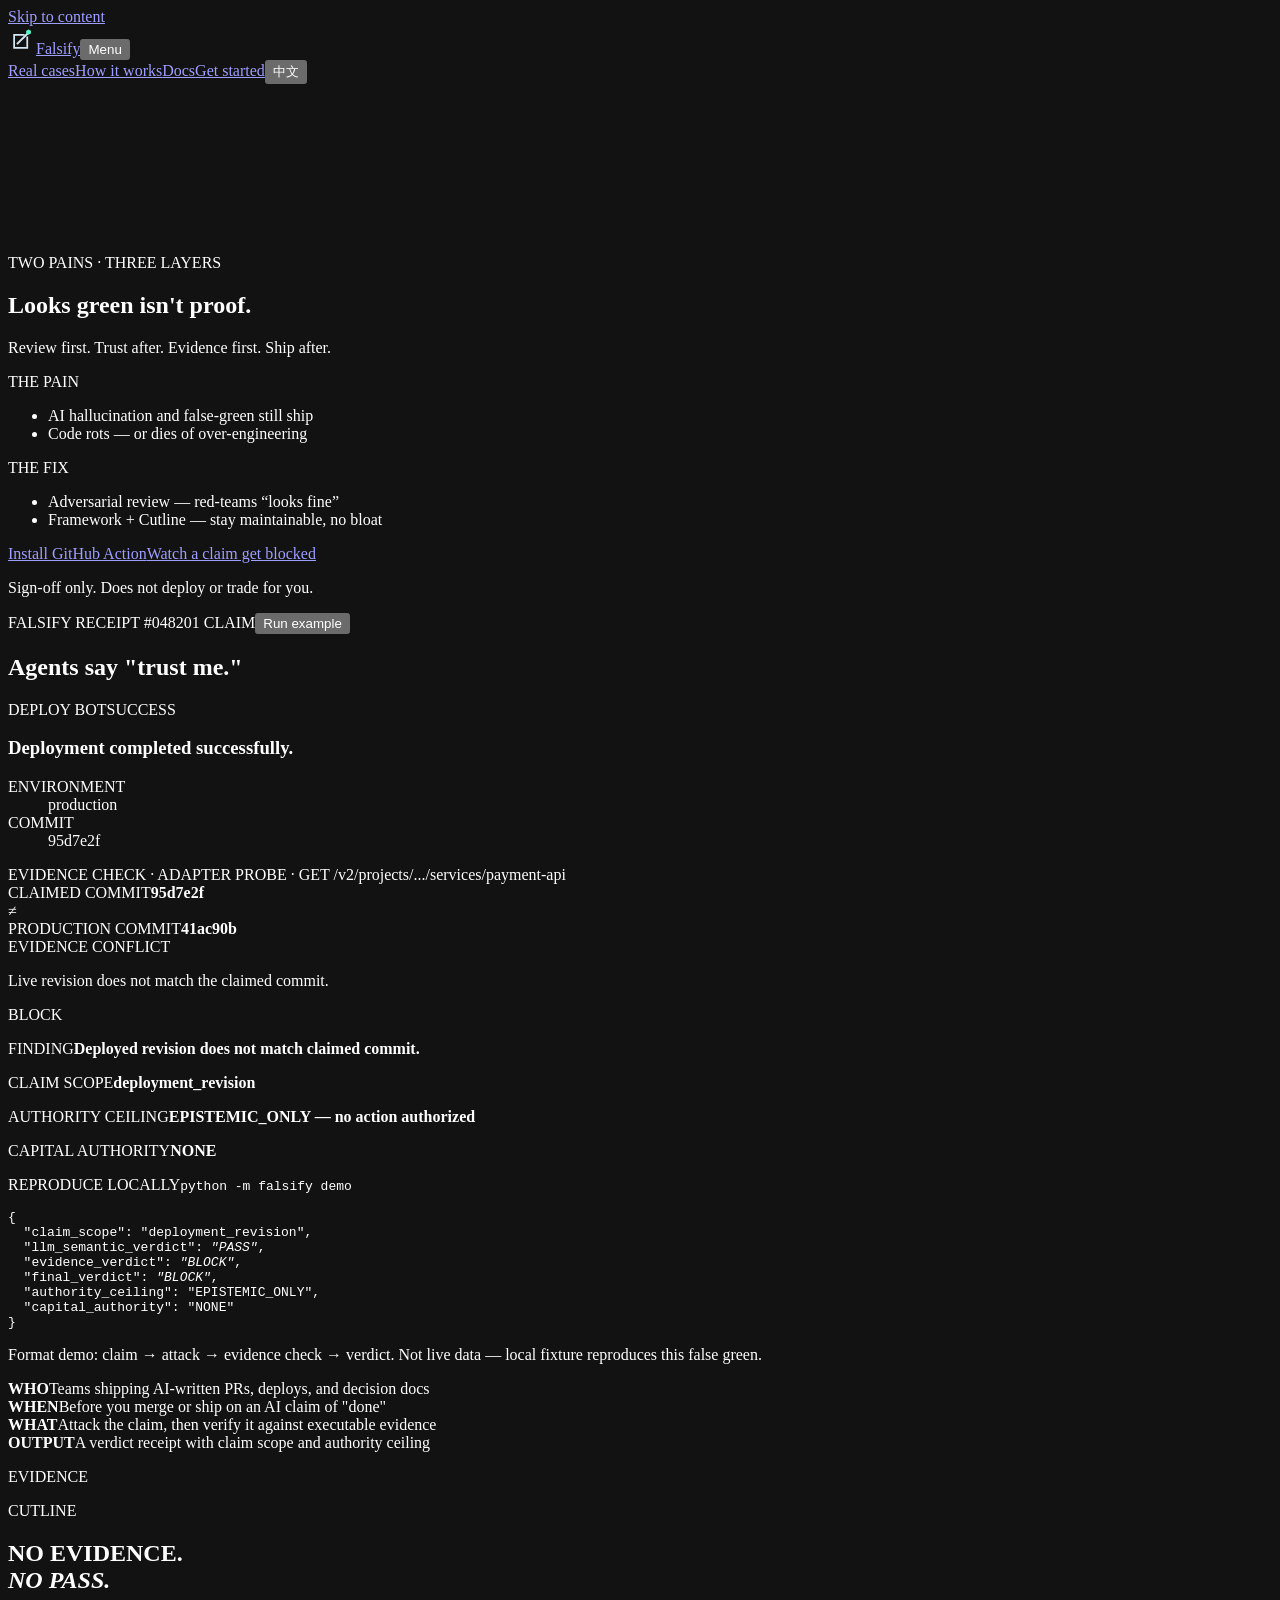
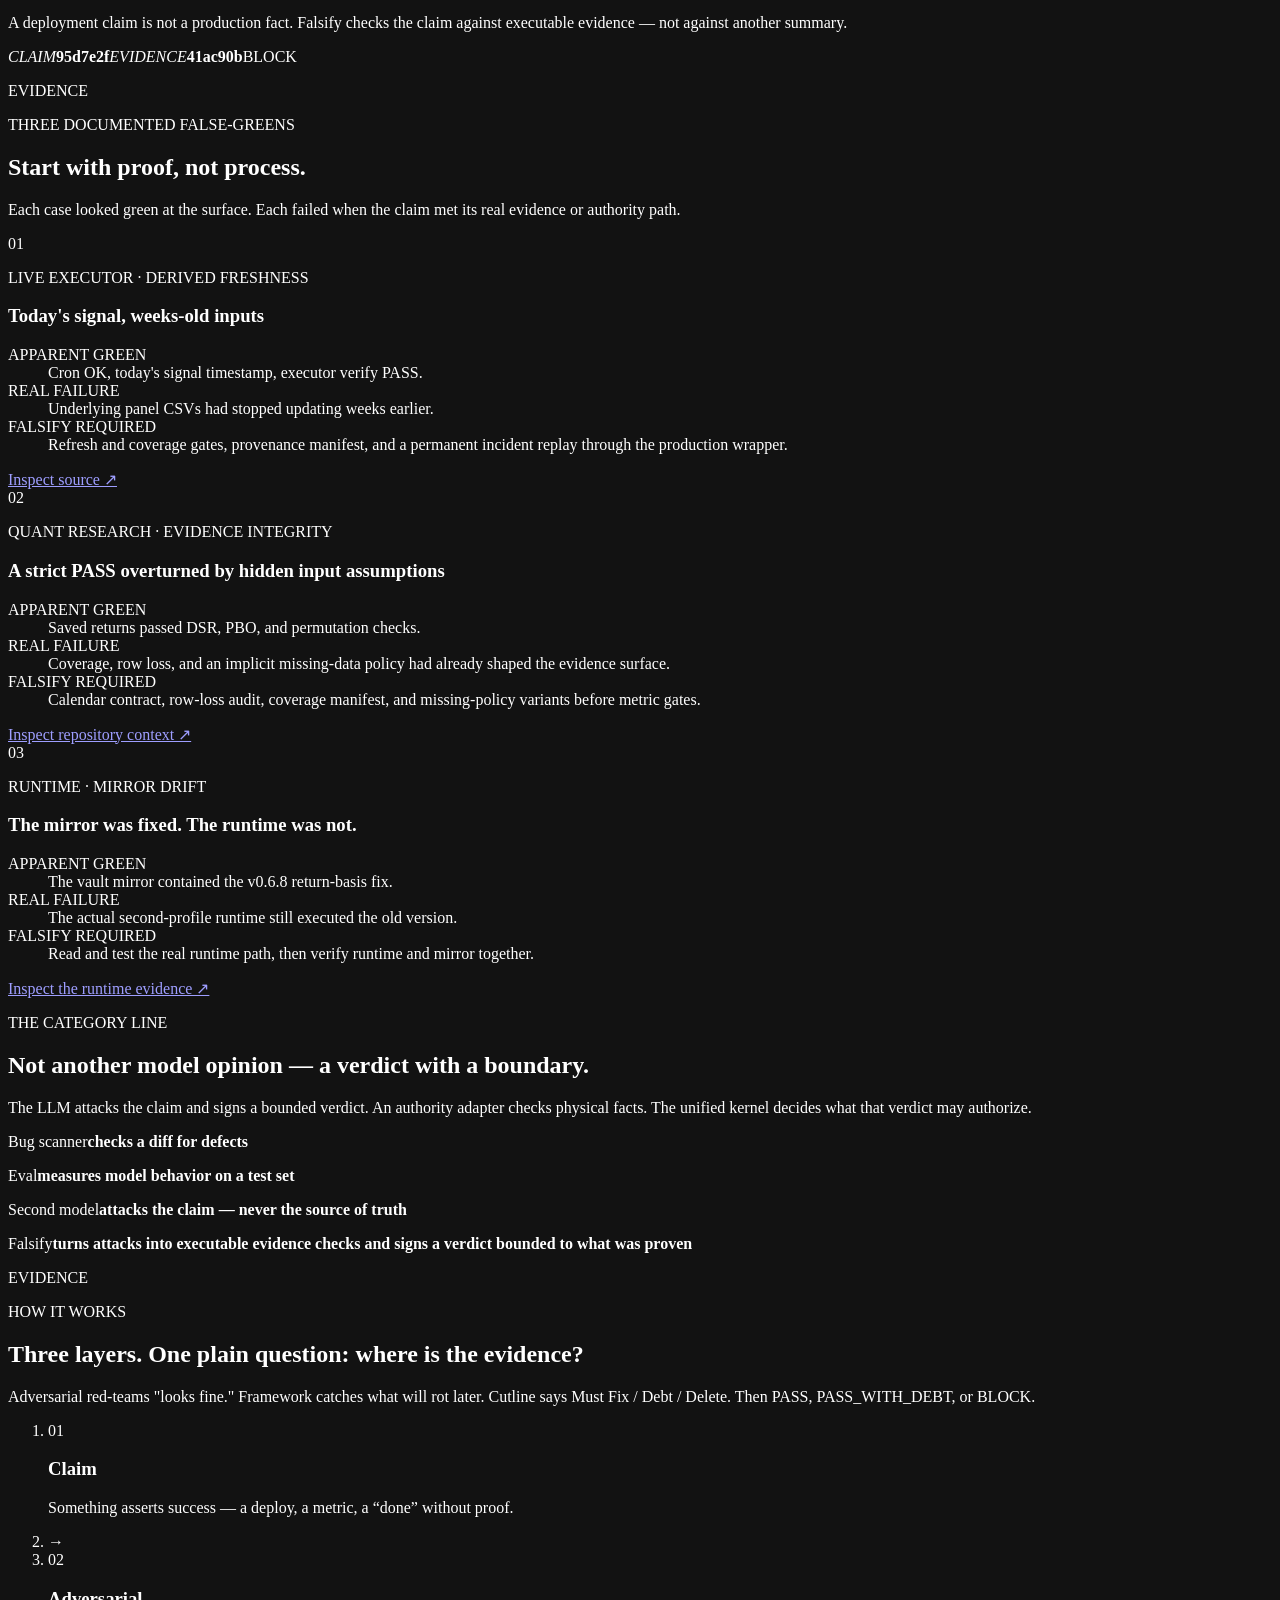
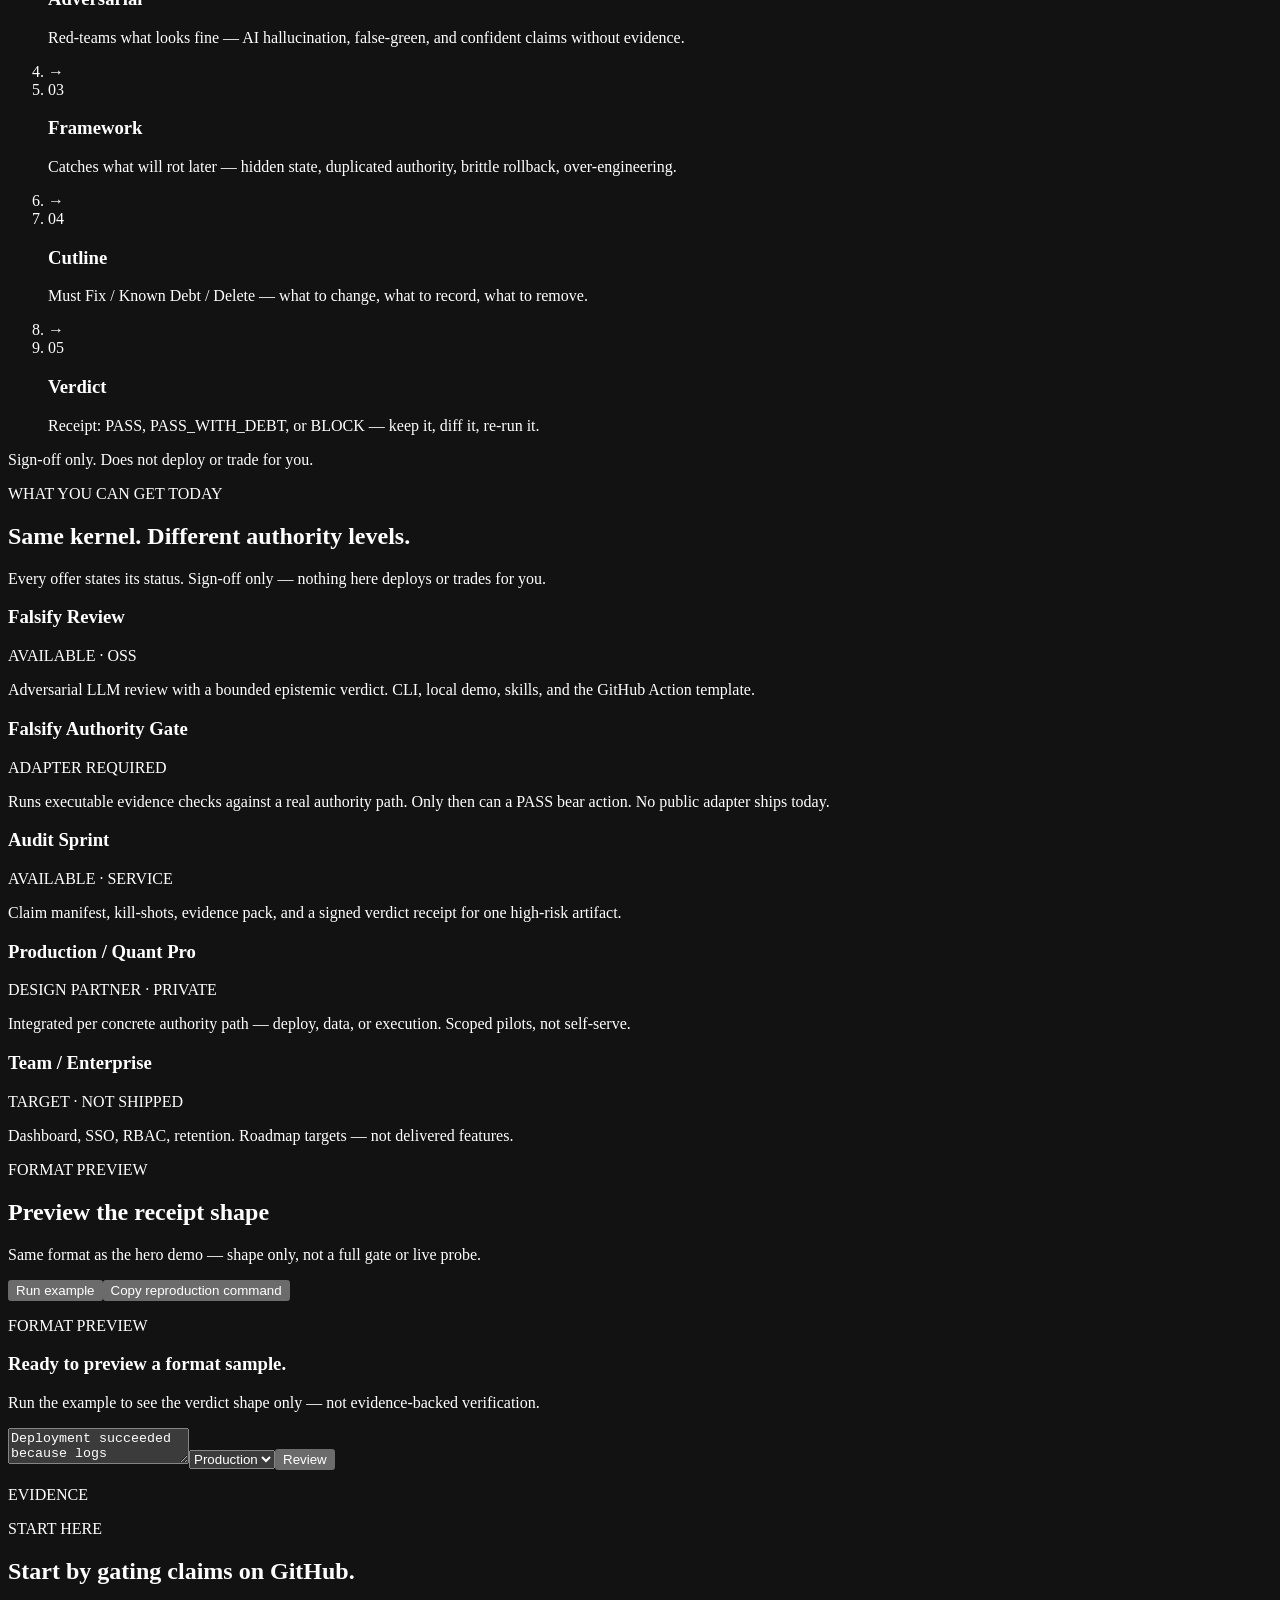
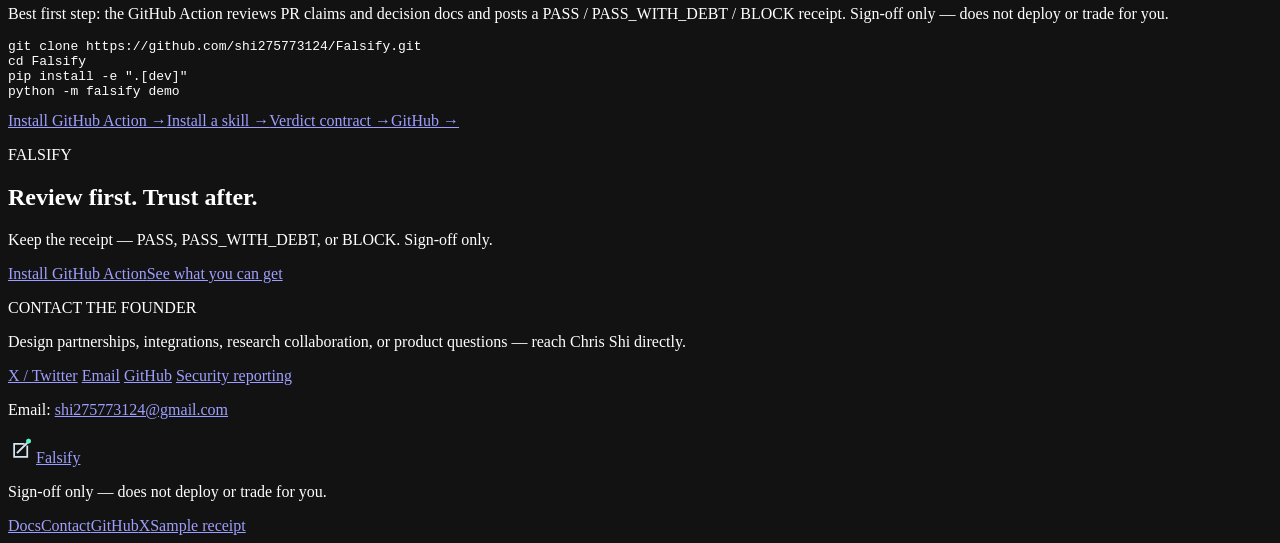
==== design/falsify-flow-candidate/index.html @ a4f02ccd "revert(web): restore hero canvas motion and claim-first receipt demo Partial rollback of visual top-" ====
<!doctype html>
<html lang="en">
<head>
  <meta charset="utf-8">
  <meta name="viewport" content="width=device-width,initial-scale=1,viewport-fit=cover">
  <meta name="theme-color" content="#020914">
  <meta name="color-scheme" content="dark">
  <title>Falsify — Looks green isn't proof.</title>
  <meta name="description" content="Looks green isn't proof. Adversarial review red-teams false-green; framework review + Cutline catch long-term rot. Review first. Trust after.">
  <meta name="robots" content="index,follow,max-image-preview:large">
  <link rel="canonical" href="https://falsify.site/">
  <meta property="og:type" content="website">
  <meta property="og:site_name" content="Falsify">
  <meta property="og:locale" content="en_US">
  <meta property="og:url" content="https://falsify.site/">
  <meta property="og:title" content="Falsify — Looks green isn't proof.">
  <meta property="og:description" content="Two pains: AI false-green → adversarial review; long-term rot → framework + Cutline. Review first. Trust after. Sign-off only.">
  <meta property="og:image" content="https://falsify.site/static/img/og-share.png">
  <meta property="og:image:alt" content="Falsify — Looks green isn't proof.">
  <meta name="twitter:card" content="summary_large_image">
  <meta name="twitter:title" content="Falsify — Looks green isn't proof.">
  <meta name="twitter:description" content="Review first. Trust after. Evidence first. Ship after. Adversarial · Framework · Cutline.">
  <meta name="twitter:image" content="https://falsify.site/static/img/og-share.png">
  <link rel="icon" type="image/svg+xml" href="/static/favicon.svg">
  <link rel="icon" type="image/png" sizes="32x32" href="/static/favicon.png">
  <link rel="shortcut icon" href="/favicon.ico">
  <script src="/assets/flow/i18n-boot.js"></script>
  <link rel="stylesheet" href="/assets/flow/home.css?v=ux-rest-20260721a">
  <script src="/assets/flow/lenis.min.js?v=falsify-fix-20260712b" defer></script>
  <script src="/assets/flow/gsap.min.js?v=falsify-fix-20260712b" defer></script>
  <script src="/assets/flow/ScrollTrigger.min.js?v=falsify-fix-20260712b" defer></script>
  <script src="/assets/flow/flow-canvas.js?v=falsify-fix-20260712b" defer></script>
  <script src="/assets/flow/flow-motion.js?v=falsify-fix-20260712b" defer></script>
  <script src="/assets/flow/home.js?v=ux-rest-20260721a" defer></script>
</head>
<body>
<a class="skip" href="#main">Skip to content</a>
<header class="site-header"><a class="brand" href="#top" aria-label="Falsify home"><svg class="brand-mark" width="28" height="28" viewBox="0 0 32 32" aria-hidden="true"><g fill="none" stroke="#d5e6f2" stroke-linecap="square" stroke-linejoin="miter"><path d="M22 13v12H7V10h11" stroke-width="2"/><path d="M11 20 L22.5 8.5" stroke-width="2.2"/></g><polygon points="23.5,3.9 26.2,5.5 26.2,8.5 23.5,10.1 20.8,8.5 20.8,5.5" fill="#58f5c6"/></svg><span class="brand-wordmark">Falsify</span></a><button class="menu" type="button" aria-expanded="false" aria-controls="site-nav" data-i18n="menuLabel">Menu</button><nav id="site-nav"><a href="#proof" data-i18n="navProof">Real cases</a><a href="#how" data-i18n="navHow">How it works</a><a href="/docs/" data-lang-path="/docs/" data-i18n="navDocs">Docs</a><a href="#delivery" data-i18n="navGetStarted">Get started</a><button class="lang" type="button">中文</button></nav></header>
<main id="main">
<section class="hero" id="top"><canvas id="flow-canvas" aria-hidden="true"></canvas><div class="flow-orbs" aria-hidden="true"><span class="flow-orb flow-orb-a"></span><span class="flow-orb flow-orb-b"></span><span class="flow-orb flow-orb-c"></span></div><div class="hero-spotlight" aria-hidden="true"></div><div class="hero-grain" aria-hidden="true"></div><div class="hero-veil"></div><div class="shell hero-grid"><div class="hero-copy"><p class="eyebrow" data-i18n="heroEyebrow">TWO PAINS · THREE LAYERS</p><h1 data-i18n-html="heroTitle">Looks green isn't proof.</h1><p class="brand-thesis" data-i18n="brandThesis">Review first. Trust after. Evidence first. Ship after.</p>
<div class="hero-ps" aria-label="Pain and fix">
  <div class="hero-ps-col is-pain">
    <p class="hero-ps-label" data-i18n="heroPainLabel">THE PAIN</p>
    <ul class="hero-ps-list">
      <li data-i18n="heroPain1">AI hallucination and false-green still ship</li>
      <li data-i18n="heroPain2">Code rots — or dies of over-engineering</li>
    </ul>
  </div>
  <div class="hero-ps-col is-fix">
    <p class="hero-ps-label" data-i18n="heroSolveLabel">THE FIX</p>
    <ul class="hero-ps-list">
      <li data-i18n="heroSolve1">Adversarial review — red-teams “looks fine”</li>
      <li data-i18n="heroSolve2">Framework + Cutline — stay maintainable, no bloat</li>
    </ul>
  </div>
</div>
<div class="hero-actions"><a class="button primary" href="/docs/14-github-action-install.html" data-lang-path="/docs/14-github-action-install.html" data-i18n="heroPrimary">Install GitHub Action</a><a class="button ghost" href="#demo" data-i18n="heroSecondary">Watch a claim get blocked</a></div><p class="small-note" data-i18n="heroNote">Sign-off only. Does not deploy or trade for you.</p></div>
<article class="receipt demo-receipt" id="demo" aria-label="False-green claim blocked by an evidence check — format demo" data-demo-kind="FORMAT DEMO ONLY" data-demo-state="claim"><div class="receipt-top"><span data-i18n="receiptExample">FALSIFY RECEIPT #0482</span><span class="receipt-phase" data-i18n="receiptPhase">01 CLAIM</span><button class="demo-toggle" type="button" aria-pressed="false" data-i18n="demoPlay">Run example</button></div><h2 class="proof-headline" data-i18n="proofHeadline">Agents say "trust me."</h2><div class="demo-stage" aria-live="polite"><div class="claim-card"><div class="claim-card-top"><span data-i18n="deployBot">DEPLOY BOT</span><span class="success-pill" data-i18n="successPill">SUCCESS</span></div><h3 data-i18n="demoClaim">Deployment completed successfully.</h3><dl class="claim-meta"><div><dt data-i18n="envLabel">ENVIRONMENT</dt><dd data-i18n="envValue">production</dd></div><div><dt data-i18n="commitLabel">COMMIT</dt><dd class="mono-ok">95d7e2f</dd></div></dl></div><div class="authority-line" data-i18n="authorityLine">EVIDENCE CHECK · ADAPTER PROBE · GET /v2/projects/.../services/payment-api</div><div class="commit-compare" aria-label="Claim vs production commit"><div class="commit-col"><span data-i18n="claimedCommit">CLAIMED COMMIT</span><b class="mono-ok">95d7e2f</b></div><div class="commit-ne" aria-hidden="true">≠</div><div class="commit-col is-prod"><span data-i18n="prodCommit">PRODUCTION COMMIT</span><b class="mono-bad">41ac90b</b></div></div><div class="evidence-conflict"><span data-i18n="conflictLabel">EVIDENCE CONFLICT</span><p data-i18n="conflictText">Live revision does not match the claimed commit.</p></div><div class="block-stamp">BLOCK</div><div class="receipt-actions"><p><span data-i18n="findingLabel">FINDING</span><b data-i18n="findingText">Deployed revision does not match claimed commit.</b></p><p class="ra-meta"><span data-i18n="scopeLabel">CLAIM SCOPE</span><b data-i18n="scopeValue">deployment_revision</b></p><p class="ra-meta"><span data-i18n="ceilingLabel">AUTHORITY CEILING</span><b data-i18n="ceilingValue">EPISTEMIC_ONLY — no action authorized</b></p><p class="ra-meta"><span data-i18n="capitalLabel">CAPITAL AUTHORITY</span><b data-i18n="capitalValue">NONE</b></p><p class="ra-meta"><span data-i18n="reproduceLabel">REPRODUCE LOCALLY</span><code>python -m falsify demo</code></p></div><pre class="receipt-json" aria-label="Receipt fields">{
  "claim_scope": "deployment_revision",
  "llm_semantic_verdict": <em class="j-pass">"PASS"</em>,
  "evidence_verdict": <em class="j-block">"BLOCK"</em>,
  "final_verdict": <em class="j-block">"BLOCK"</em>,
  "authority_ceiling": "EPISTEMIC_ONLY",
  "capital_authority": "NONE"
}</pre></div><p class="demo-caption" data-i18n="demoCaption">Format demo: claim → attack → evidence check → verdict. Not live data — local fixture reproduces this false green.</p></article></div></section>
<section class="clarity dark" data-reveal data-reveal-stagger><div class="shell clarity-grid"><article><b data-i18n="clarityUser">WHO</b><span data-i18n="clarityUserText">Teams shipping AI-written PRs, deploys, and decision docs</span></article><article><b data-i18n="clarityTrigger">WHEN</b><span data-i18n="clarityTriggerText">Before you merge or ship on an AI claim of "done"</span></article><article><b data-i18n="clarityAction">WHAT</b><span data-i18n="clarityActionText">Attack the claim, then verify it against executable evidence</span></article><article><b data-i18n="clarityArtifact">OUTPUT</b><span data-i18n="clarityArtifactText">A verdict receipt with claim scope and authority ceiling</span></article></div></section>

<section class="paper cutline-band evidence-doc" data-reveal><div class="shell cutline-band-inner"><p class="doc-chrome" aria-hidden="true"><span data-i18n="evidenceChrome">EVIDENCE</span></p><p class="cutline-kicker" data-i18n="cutlineKicker">CUTLINE</p><h2 data-i18n-html="cutlineTitle">NO EVIDENCE.<br><em>NO PASS.</em></h2><p data-i18n="cutlineLead">A deployment claim is not a production fact. Falsify checks the claim against executable evidence — not against another summary.</p><div class="cutline-strip" aria-label="Claim vs evidence"><span><i data-i18n="stripClaim">CLAIM</i><b class="mono-ok">95d7e2f</b></span><span><i data-i18n="stripAuth">EVIDENCE</i><b class="mono-bad">41ac90b</b></span><span class="strip-verdict">BLOCK</span></div></div></section>
<section class="paper section cases-section evidence-doc" id="proof" data-reveal><div class="shell"><div class="section-head"><p class="doc-chrome" aria-hidden="true"><span data-i18n="evidenceChrome">EVIDENCE</span></p><p class="eyebrow" data-i18n="proofLabel">THREE DOCUMENTED FALSE-GREENS</p><h2 data-i18n="proofTitle">Start with proof, not process.</h2><p data-i18n="proofLead">Each case looked green at the surface. Each failed when the claim met its real evidence or authority path.</p></div><div class="real-cases">
<article><div class="case-number">01</div><p class="case-domain" data-i18n="caseOneDomain">LIVE EXECUTOR · DERIVED FRESHNESS</p><h3 data-i18n="caseOneTitle">Today's signal, weeks-old inputs</h3><dl><div><dt data-i18n="apparentGreen">APPARENT GREEN</dt><dd data-i18n="caseOneGreen">Cron OK, today's signal timestamp, executor verify PASS.</dd></div><div><dt data-i18n="realFailure">REAL FAILURE</dt><dd data-i18n="caseOneFail">Underlying panel CSVs had stopped updating weeks earlier.</dd></div><div><dt data-i18n="falsifyRequired">FALSIFY REQUIRED</dt><dd data-i18n="caseOneReq">Refresh and coverage gates, provenance manifest, and a permanent incident replay through the production wrapper.</dd></div></dl><a href="/examples/real-cases/02-derived-freshness-stale-panel" data-lang-path="/examples/real-cases/02-derived-freshness-stale-panel" data-i18n="inspectSource">Inspect source ↗</a></article>
<article><div class="case-number">02</div><p class="case-domain" data-i18n="caseTwoDomain">QUANT RESEARCH · EVIDENCE INTEGRITY</p><h3 data-i18n="caseTwoTitle">A strict PASS overturned by hidden input assumptions</h3><dl><div><dt data-i18n="apparentGreen">APPARENT GREEN</dt><dd data-i18n="caseTwoGreen">Saved returns passed DSR, PBO, and permutation checks.</dd></div><div><dt data-i18n="realFailure">REAL FAILURE</dt><dd data-i18n="caseTwoFail">Coverage, row loss, and an implicit missing-data policy had already shaped the evidence surface.</dd></div><div><dt data-i18n="falsifyRequired">FALSIFY REQUIRED</dt><dd data-i18n="caseTwoReq">Calendar contract, row-loss audit, coverage manifest, and missing-policy variants before metric gates.</dd></div></dl><a href="/examples/real-cases/04-round3b-evidence-integrity-reversal" data-lang-path="/examples/real-cases/04-round3b-evidence-integrity-reversal"  data-i18n="inspectRepoContext">Inspect repository context ↗</a></article>
<article><div class="case-number">03</div><p class="case-domain" data-i18n="caseThreeDomain">RUNTIME · MIRROR DRIFT</p><h3 data-i18n="caseThreeTitle">The mirror was fixed. The runtime was not.</h3><dl><div><dt data-i18n="apparentGreen">APPARENT GREEN</dt><dd data-i18n="caseThreeGreen">The vault mirror contained the v0.6.8 return-basis fix.</dd></div><div><dt data-i18n="realFailure">REAL FAILURE</dt><dd data-i18n="caseThreeFail">The actual second-profile runtime still executed the old version.</dd></div><div><dt data-i18n="falsifyRequired">FALSIFY REQUIRED</dt><dd data-i18n="caseThreeReq">Read and test the real runtime path, then verify runtime and mirror together.</dd></div></dl><a href="/examples/real-cases/05-second-runtime-v068-sync-false-green" data-lang-path="/examples/real-cases/05-second-runtime-v068-sync-false-green"  data-i18n="inspectArchitecture">Inspect the runtime evidence ↗</a></article>
</div></div></section>
<section class="dark distinction" id="difference" data-reveal><div class="shell"><div><p class="eyebrow" data-i18n="differenceLabel">THE CATEGORY LINE</p><h2 data-i18n="differenceTitle">Not another model opinion — a verdict with a boundary.</h2><p class="distinction-lead" data-i18n="differenceLead">The LLM attacks the claim and signs a bounded verdict. An authority adapter checks physical facts. The unified kernel decides what that verdict may authorize.</p></div><div class="comparison"><p><span data-i18n="bugScanner">Bug scanner</span><b data-i18n="bugScannerText">checks a diff for defects</b></p><p><span data-i18n="eval">Eval</span><b data-i18n="evalText">measures model behavior on a test set</b></p><p><span data-i18n="secondAi">Second model</span><b data-i18n="secondAiText">attacks the claim — never the source of truth</b></p><p class="is-falsify"><span>Falsify</span><b data-i18n="falsifyText">turns attacks into executable evidence checks and signs a verdict bounded to what was proven</b></p></div></div></section>
<section class="paper section evidence-doc" id="how" data-reveal><div class="shell"><div class="section-head"><p class="doc-chrome" aria-hidden="true"><span data-i18n="evidenceChrome">EVIDENCE</span></p><p class="eyebrow" data-i18n="howLabel">HOW IT WORKS</p><h2 data-i18n="howTitle">Three layers. One plain question: where is the evidence?</h2><p data-i18n="howLead">Adversarial red-teams "looks fine." Framework catches what will rot later. Cutline says Must Fix / Debt / Delete. Then PASS, PASS_WITH_DEBT, or BLOCK.</p></div>
<ol class="process-flow" aria-label="Claim to verdict process">
  <li class="flow-node" data-reveal data-reveal-stagger>
    <span class="flow-num">01</span>
    <h3 data-i18n="stepClaimTitle">Claim</h3>
    <p data-i18n="stepClaim">Something asserts success — a deploy, a metric, a “done” without proof.</p>
  </li>
  <li class="flow-connector" aria-hidden="true"><span class="flow-arrow">→</span></li>
  <li class="flow-node" data-reveal data-reveal-stagger>
    <span class="flow-num">02</span>
    <h3 data-i18n="stepAttackTitle">Adversarial</h3>
    <p data-i18n="stepAttack">Red-teams what looks fine — AI hallucination, false-green, and confident claims without evidence.</p>
  </li>
  <li class="flow-connector" aria-hidden="true"><span class="flow-arrow">→</span></li>
  <li class="flow-node" data-reveal data-reveal-stagger>
    <span class="flow-num">03</span>
    <h3 data-i18n="stepFrameTitle">Framework</h3>
    <p data-i18n="stepFrame">Catches what will rot later — hidden state, duplicated authority, brittle rollback, over-engineering.</p>
  </li>
  <li class="flow-connector" aria-hidden="true"><span class="flow-arrow">→</span></li>
  <li class="flow-node" data-reveal data-reveal-stagger>
    <span class="flow-num">04</span>
    <h3 data-i18n="stepCheckTitle">Cutline</h3>
    <p data-i18n="stepCheck">Must Fix / Known Debt / Delete — what to change, what to record, what to remove.</p>
  </li>
  <li class="flow-connector" aria-hidden="true"><span class="flow-arrow">→</span></li>
  <li class="flow-node is-verdict" data-reveal data-reveal-stagger>
    <span class="flow-num">05</span>
    <h3 data-i18n="stepVerdictTitle">Verdict</h3>
    <p data-i18n="stepVerdict">Receipt: PASS, PASS_WITH_DEBT, or BLOCK — keep it, diff it, re-run it.</p>
  </li>
</ol>
<p class="flow-boundary" data-i18n="stepGate">Sign-off only. Does not deploy or trade for you.</p>
</div></section>
<section class="dark section delivery" id="delivery" data-reveal><div class="shell"><div class="section-head"><p class="eyebrow" data-i18n="deliveryLabel">WHAT YOU CAN GET TODAY</p><h2 data-i18n="deliveryTitle">Same kernel. Different authority levels.</h2><p data-i18n="deliveryLead">Every offer states its status. Sign-off only — nothing here deploys or trades for you.</p></div><div class="delivery-list"><article><header><h3 data-i18n="d1Name">Falsify Review</h3><span class="status-badge is-available" data-i18n="d1Status">AVAILABLE · OSS</span></header><p data-i18n="d1Text">Adversarial LLM review with a bounded epistemic verdict. CLI, local demo, skills, and the GitHub Action template.</p></article><article><header><h3 data-i18n="d2Name">Falsify Authority Gate</h3><span class="status-badge is-adapter" data-i18n="d2Status">ADAPTER REQUIRED</span></header><p data-i18n="d2Text">Runs executable evidence checks against a real authority path. Only then can a PASS bear action. No public adapter ships today.</p></article><article><header><h3 data-i18n="d3Name">Audit Sprint</h3><span class="status-badge is-available" data-i18n="d3Status">AVAILABLE · SERVICE</span></header><p data-i18n="d3Text">Claim manifest, kill-shots, evidence pack, and a signed verdict receipt for one high-risk artifact.</p></article><article><header><h3 data-i18n="d4Name">Production / Quant Pro</h3><span class="status-badge is-partner" data-i18n="d4Status">DESIGN PARTNER · PRIVATE</span></header><p data-i18n="d4Text">Integrated per concrete authority path — deploy, data, or execution. Scoped pilots, not self-serve.</p></article><article><header><h3 data-i18n="d5Name">Team / Enterprise</h3><span class="status-badge is-target" data-i18n="d5Status">TARGET · NOT SHIPPED</span></header><p data-i18n="d5Text">Dashboard, SSO, RBAC, retention. Roadmap targets — not delivered features.</p></article></div></div></section>
<section class="dark section compact-try" id="try" data-reveal><div class="shell try-grid"><div><p class="eyebrow" data-i18n="tryLabel">FORMAT PREVIEW</p><h2 data-i18n="tryTitle">Preview the receipt shape</h2><p data-i18n="tryLead">Same format as the hero demo — shape only, not a full gate or live probe.</p><div class="workbench-actions"><button class="button primary" type="button" id="run-example" data-i18n="runExample">Run example</button><button class="button ghost" type="button" id="copy-artifact" data-i18n="copyArtifact">Copy reproduction command</button></div><p id="copy-status" class="status" aria-live="polite"></p></div><output class="result-panel" id="result" aria-live="polite"><p class="result-label" data-i18n="resultLabel">FORMAT PREVIEW</p><h3 data-i18n="resultTitle">Ready to preview a format sample.</h3><p data-i18n="resultLead">Run the example to see the verdict shape only — not evidence-backed verification.</p></output></div><div class="hidden-review"><textarea id="claim">Deployment succeeded because logs completed. Another AI found no issue. No post-deploy state probe or rollback evidence was retained.</textarea><select id="scenario"><option value="production" selected>Production</option></select><button id="review-claim" type="button">Review</button></div></section>
<section class="paper compact-meta evidence-doc" data-reveal><div class="shell meta-grid"><div><p class="doc-chrome" aria-hidden="true"><span data-i18n="evidenceChrome">EVIDENCE</span></p><p class="eyebrow" data-i18n="installLabel">START HERE</p><h2 data-i18n="installTitle">Start by gating claims on GitHub.</h2><p data-i18n="installLead">Best first step: the GitHub Action reviews PR claims and decision docs and posts a PASS / PASS_WITH_DEBT / BLOCK receipt. Sign-off only — does not deploy or trade for you.</p></div><pre><code>git clone https://github.com/shi275773124/Falsify.git
cd Falsify
pip install -e ".[dev]"
python -m falsify demo</code></pre><div class="meta-links"><a href="/docs/14-github-action-install.html" data-lang-path="/docs/14-github-action-install.html" data-i18n="actionLink">Install GitHub Action →</a><a href="/docs/17-skills" data-lang-path="/docs/17-skills" data-i18n="skillsLink">Install a skill →</a><a href="/docs/verdict-vocabulary.html" data-lang-path="/docs/verdict-vocabulary.html" data-i18n="verdictLink">Verdict contract →</a><a href="https://github.com/shi275773124/Falsify" rel="noopener noreferrer">GitHub →</a></div></div></section>
<section class="cta" data-reveal><div class="shell"><p class="eyebrow">FALSIFY</p><h2 data-i18n="ctaTitle">Review first. Trust after.</h2><p data-i18n="ctaLead">Keep the receipt — PASS, PASS_WITH_DEBT, or BLOCK. Sign-off only.</p><div class="hero-actions cta-actions-centered"><a class="button primary" href="/docs/14-github-action-install.html" data-lang-path="/docs/14-github-action-install.html" data-i18n="ctaPrimary">Install GitHub Action</a><a class="button ghost" href="#delivery" data-i18n="ctaSecondary">See what you can get</a></div></div></section>
<section class="founder-contact" aria-labelledby="founder-contact-title">
  <div class="shell founder-contact-inner">
    <div class="founder-contact-copy">
      <p class="founder-contact-label" id="founder-contact-title" data-i18n="contactKicker">CONTACT THE FOUNDER</p>
      <p class="founder-contact-lead" data-i18n="contactLead">Design partnerships, integrations, research collaboration, or product questions — reach Chris Shi directly.</p>
    </div>
    <div class="founder-contact-links" role="group" aria-label="Founder contact channels">
      <a class="button primary founder-contact-btn" href="https://x.com/aishikejian" target="_blank" rel="noopener noreferrer" data-i18n="contactTwitter">X / Twitter</a>
      <a class="button ghost founder-contact-btn" href="mailto:shi275773124@gmail.com?subject=Falsify%20inquiry" data-email="shi275773124@gmail.com" data-email-subject="Falsify inquiry" data-i18n="contactEmail">Email</a>
      <a class="button ghost founder-contact-btn" href="https://github.com/shi275773124/Falsify" target="_blank" rel="noopener noreferrer" data-i18n="contactGithub">GitHub</a>
      <a class="founder-contact-security" href="/docs/19-security-and-contact.html" data-lang-path="/docs/19-security-and-contact.html" data-i18n="contactSecurity">Security reporting</a>
    </div>
    <p class="founder-contact-email-line"><span data-i18n="contactEmailLabel">Email</span>: <a href="mailto:shi275773124@gmail.com?subject=Falsify%20inquiry" data-email="shi275773124@gmail.com" data-email-subject="Falsify inquiry" data-email-text="1">shi275773124@gmail.com</a></p>
  </div>
</section>
</main>
<footer><div class="shell"><a class="brand" href="#top" aria-label="Falsify home"><svg class="brand-mark" width="28" height="28" viewBox="0 0 32 32" aria-hidden="true"><g fill="none" stroke="#d5e6f2" stroke-linecap="square" stroke-linejoin="miter"><path d="M22 13v12H7V10h11" stroke-width="2"/><path d="M11 20 L22.5 8.5" stroke-width="2.2"/></g><polygon points="23.5,3.9 26.2,5.5 26.2,8.5 23.5,10.1 20.8,8.5 20.8,5.5" fill="#58f5c6"/></svg><span class="brand-wordmark">Falsify</span></a><p data-i18n="footer">Sign-off only — does not deploy or trade for you.</p><div><a href="/docs/" data-lang-path="/docs/" data-i18n="footerDocs">Docs</a><a href="mailto:shi275773124@gmail.com?subject=Falsify%20inquiry" data-email="shi275773124@gmail.com" data-email-subject="Falsify inquiry" data-i18n="footerContact">Contact</a><a href="https://github.com/shi275773124/Falsify" rel="noopener noreferrer">GitHub</a><a href="https://x.com/aishikejian" target="_blank" rel="noopener noreferrer">X</a><a href="/examples/sample-block-report.json" data-i18n="footerSample">Sample receipt</a></div></div></footer>
</body></html>
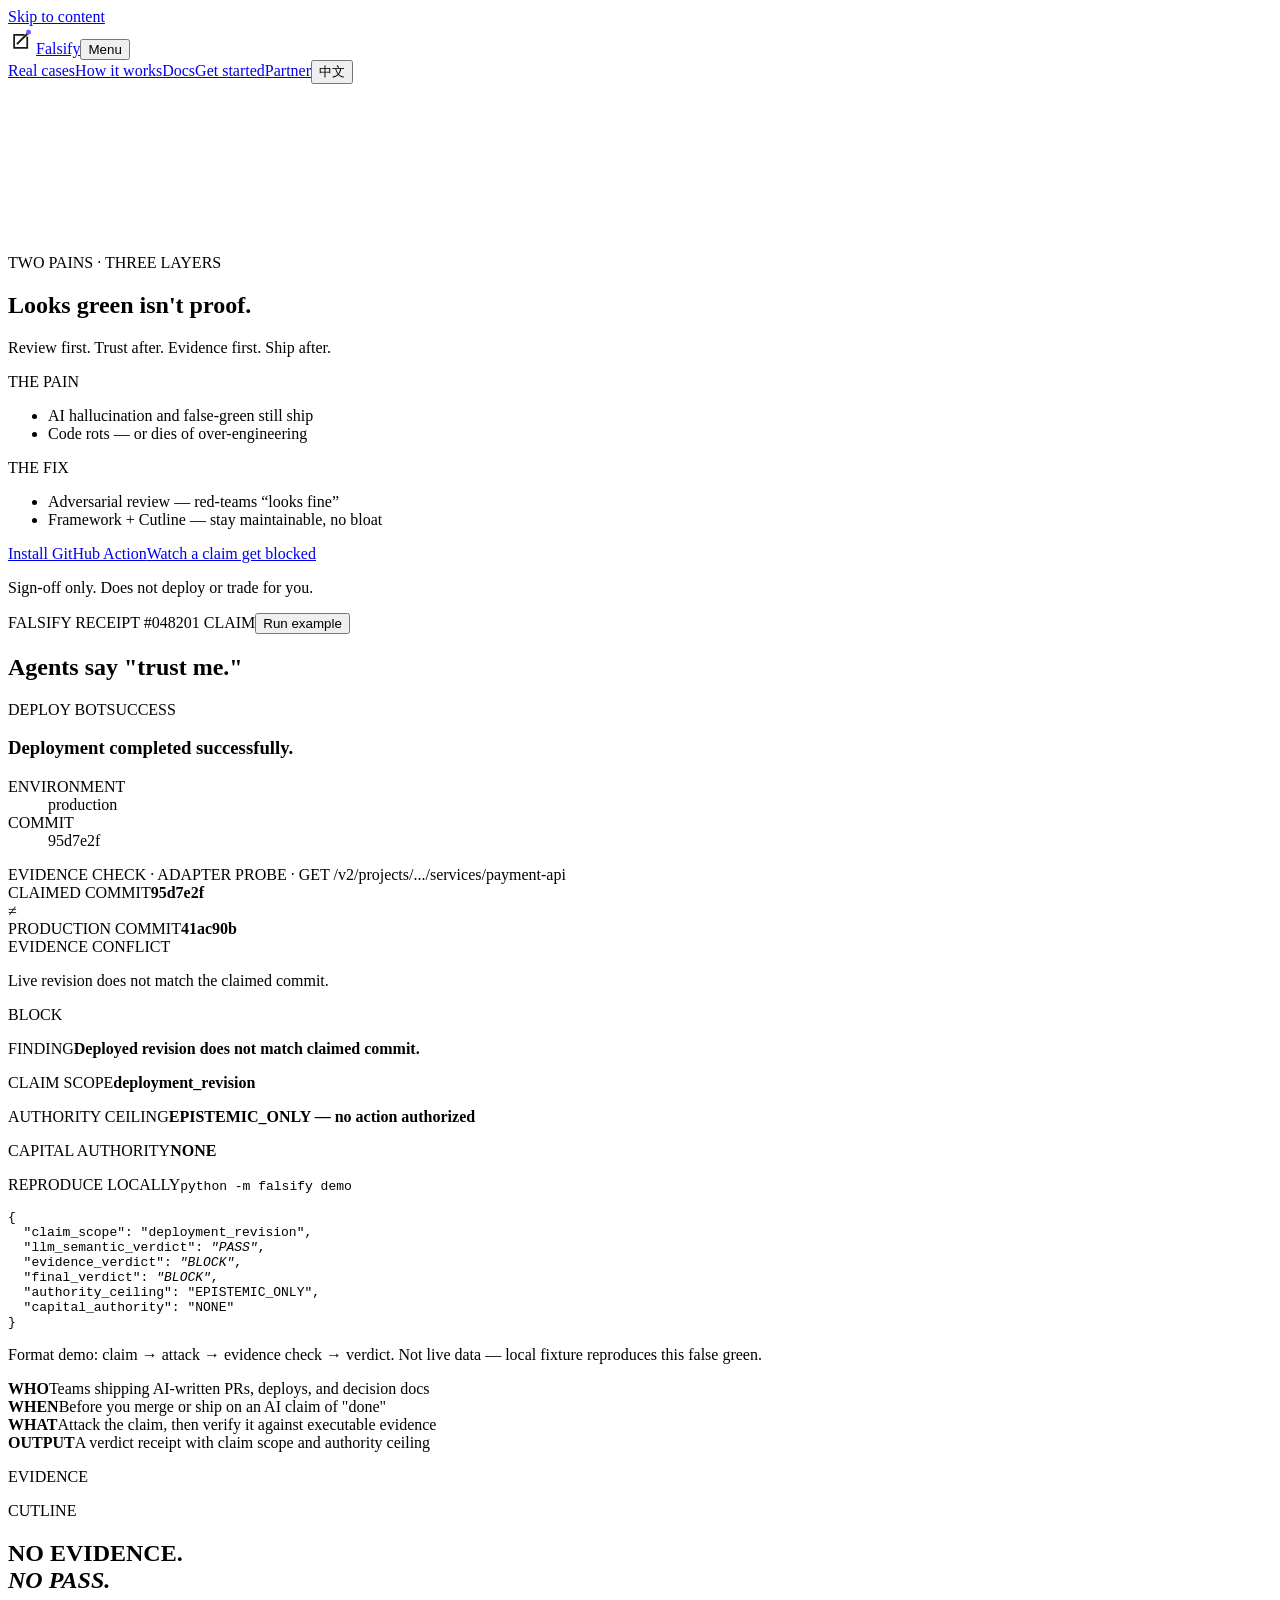
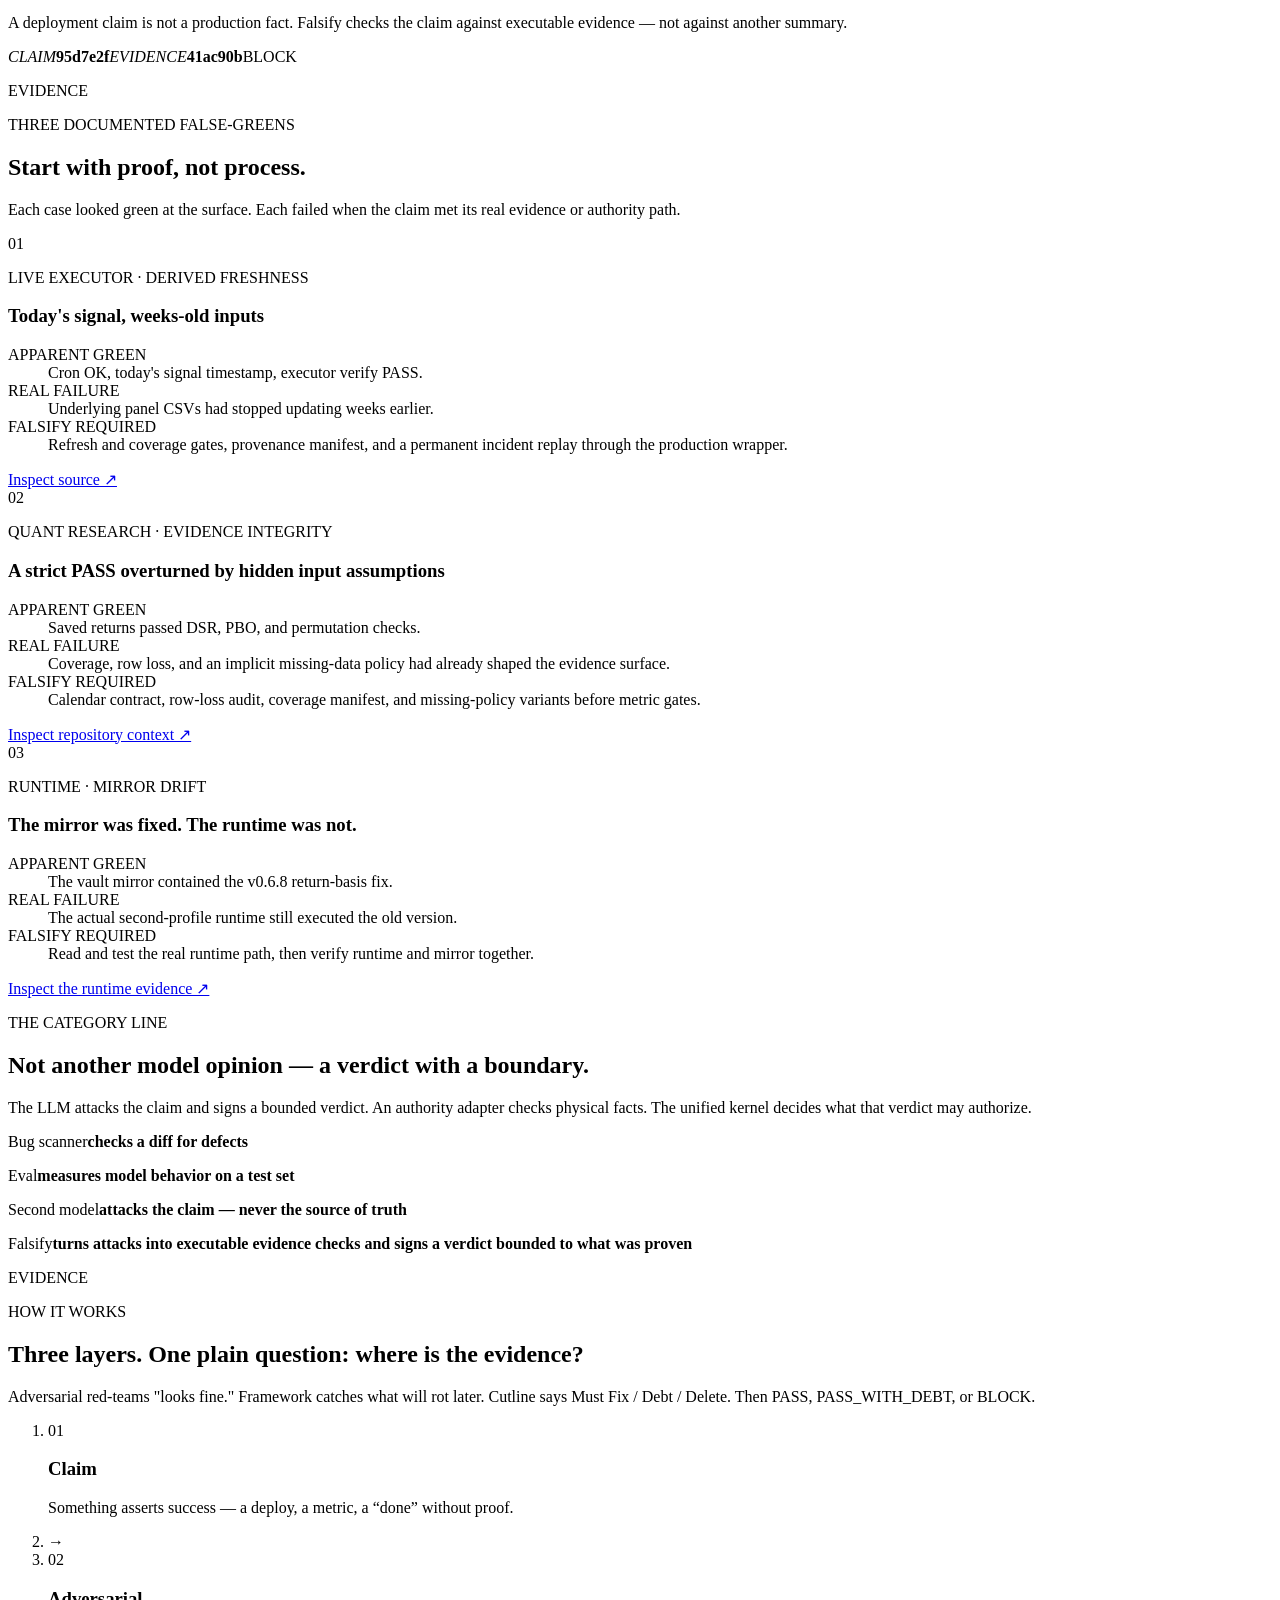
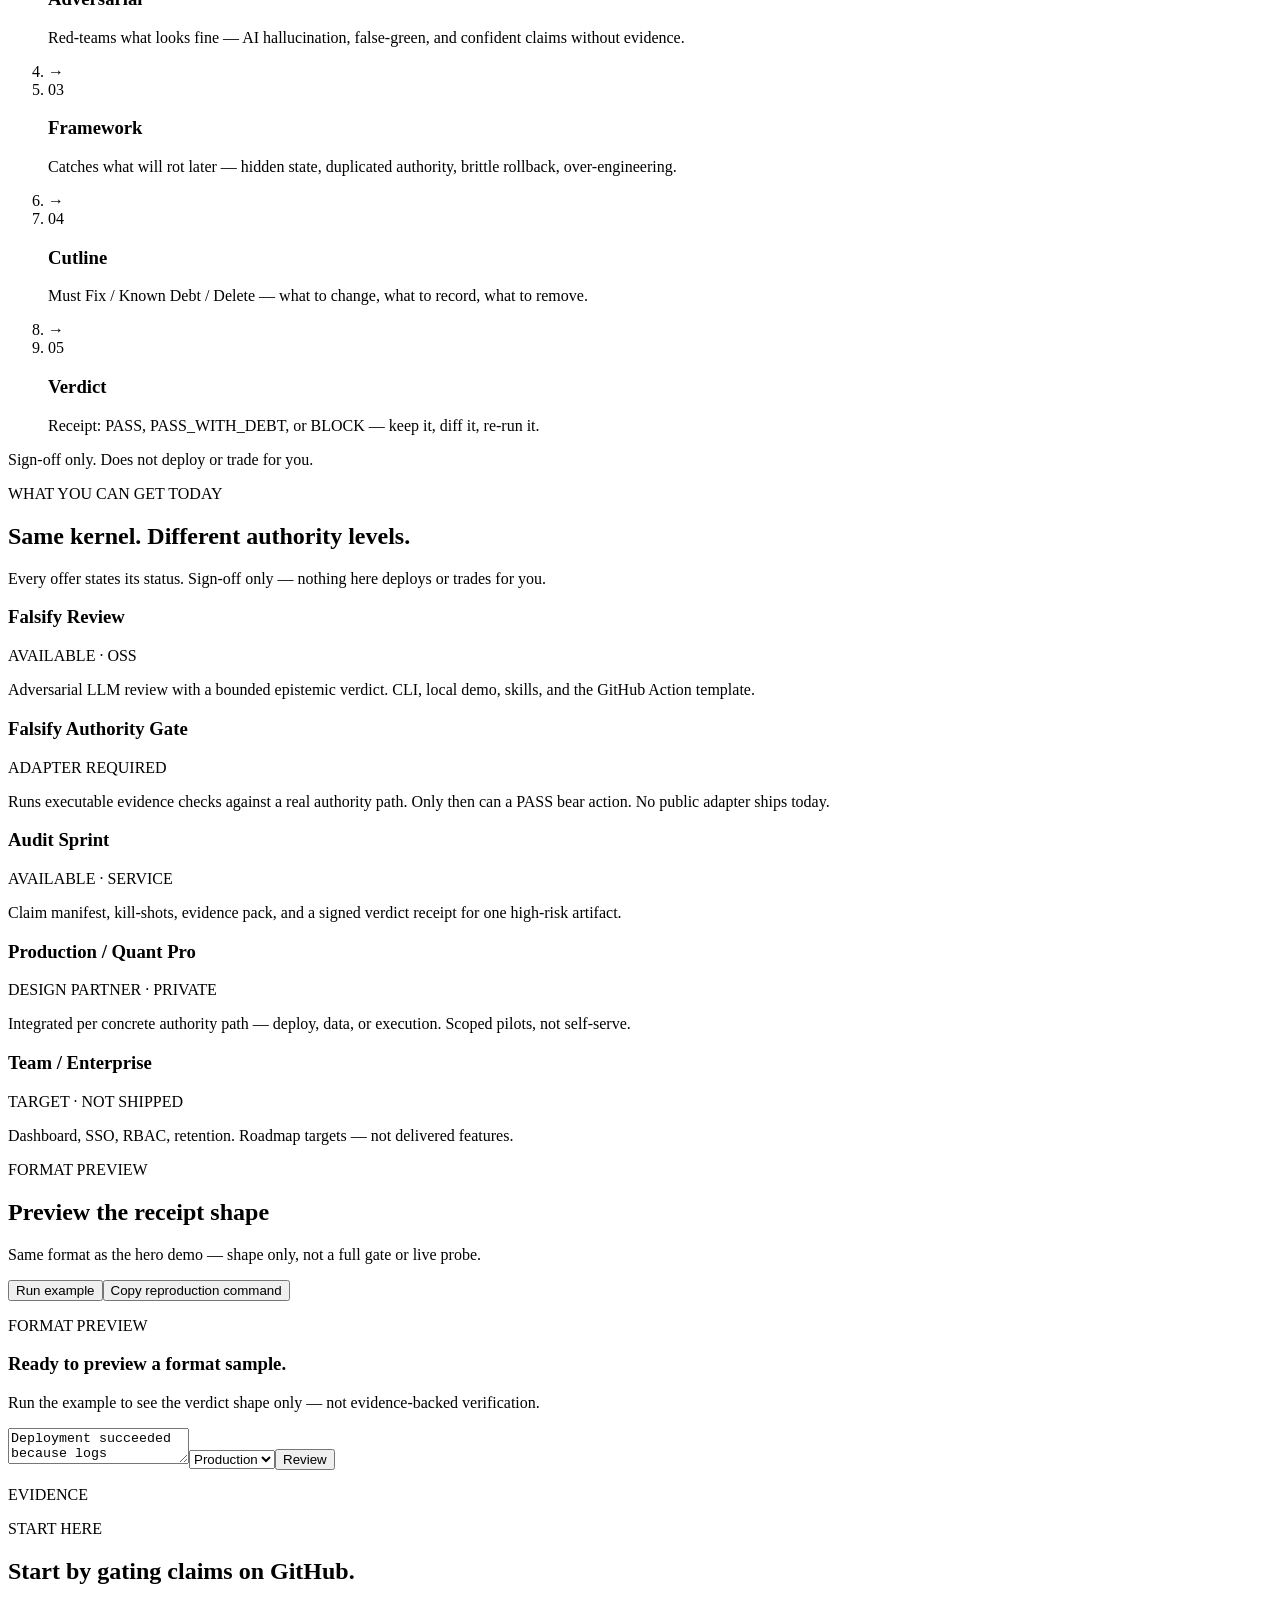
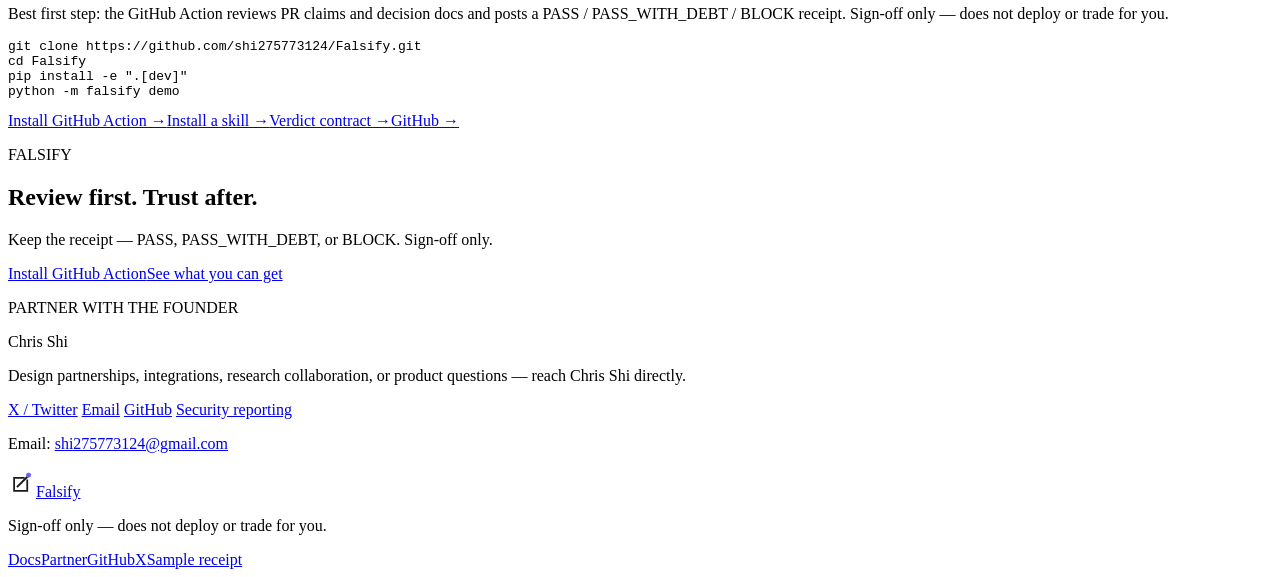
==== commit 5cc95232: "feat(web): ship light SaaS production homepage + docs chrome Move falsify.site visual language onto " ====
--- a/design/falsify-flow-candidate/index.html
+++ b/design/falsify-flow-candidate/index.html
@@ -3,8 +3,8 @@
 <head>
   <meta charset="utf-8">
   <meta name="viewport" content="width=device-width,initial-scale=1,viewport-fit=cover">
-  <meta name="theme-color" content="#020914">
-  <meta name="color-scheme" content="dark">
+  <meta name="theme-color" content="#fafafa">
+  <meta name="color-scheme" content="light">
   <title>Falsify — Looks green isn't proof.</title>
   <meta name="description" content="Looks green isn't proof. Adversarial review red-teams false-green; framework review + Cutline catch long-term rot. Review first. Trust after.">
   <meta name="robots" content="index,follow,max-image-preview:large">
@@ -25,17 +25,17 @@
   <link rel="icon" type="image/png" sizes="32x32" href="/static/favicon.png">
   <link rel="shortcut icon" href="/favicon.ico">
   <script src="/assets/flow/i18n-boot.js"></script>
-  <link rel="stylesheet" href="/assets/flow/home.css?v=ux-rest-20260721a">
+  <link rel="stylesheet" href="/assets/flow/home.css?v=light-saas-20260722">
   <script src="/assets/flow/lenis.min.js?v=falsify-fix-20260712b" defer></script>
   <script src="/assets/flow/gsap.min.js?v=falsify-fix-20260712b" defer></script>
   <script src="/assets/flow/ScrollTrigger.min.js?v=falsify-fix-20260712b" defer></script>
   <script src="/assets/flow/flow-canvas.js?v=falsify-fix-20260712b" defer></script>
   <script src="/assets/flow/flow-motion.js?v=falsify-fix-20260712b" defer></script>
-  <script src="/assets/flow/home.js?v=ux-rest-20260721a" defer></script>
+  <script src="/assets/flow/home.js?v=light-saas-20260722" defer></script>
 </head>
 <body>
 <a class="skip" href="#main">Skip to content</a>
-<header class="site-header"><a class="brand" href="#top" aria-label="Falsify home"><svg class="brand-mark" width="28" height="28" viewBox="0 0 32 32" aria-hidden="true"><g fill="none" stroke="#d5e6f2" stroke-linecap="square" stroke-linejoin="miter"><path d="M22 13v12H7V10h11" stroke-width="2"/><path d="M11 20 L22.5 8.5" stroke-width="2.2"/></g><polygon points="23.5,3.9 26.2,5.5 26.2,8.5 23.5,10.1 20.8,8.5 20.8,5.5" fill="#58f5c6"/></svg><span class="brand-wordmark">Falsify</span></a><button class="menu" type="button" aria-expanded="false" aria-controls="site-nav" data-i18n="menuLabel">Menu</button><nav id="site-nav"><a href="#proof" data-i18n="navProof">Real cases</a><a href="#how" data-i18n="navHow">How it works</a><a href="/docs/" data-lang-path="/docs/" data-i18n="navDocs">Docs</a><a href="#delivery" data-i18n="navGetStarted">Get started</a><button class="lang" type="button">中文</button></nav></header>
+<header class="site-header"><a class="brand" href="#top" aria-label="Falsify home"><svg class="brand-mark" width="28" height="28" viewBox="0 0 32 32" aria-hidden="true"><g fill="none" stroke="#1a1a1a" stroke-linecap="square" stroke-linejoin="miter"><path d="M22 13v12H7V10h11" stroke-width="2"/><path d="M11 20 L22.5 8.5" stroke-width="2.2"/></g><polygon points="23.5,3.9 26.2,5.5 26.2,8.5 23.5,10.1 20.8,8.5 20.8,5.5" fill="#6366f1"/></svg><span class="brand-wordmark">Falsify</span></a><button class="menu" type="button" aria-expanded="false" aria-controls="site-nav" data-i18n="menuLabel">Menu</button><nav id="site-nav"><a href="#proof" data-i18n="navProof">Real cases</a><a href="#how" data-i18n="navHow">How it works</a><a href="/docs/" data-lang-path="/docs/" data-i18n="navDocs">Docs</a><a href="#delivery" data-i18n="navGetStarted">Get started</a><a href="#partner" data-i18n="navPartner">Partner</a><button class="lang" type="button">中文</button></nav></header>
 <main id="main">
 <section class="hero" id="top"><canvas id="flow-canvas" aria-hidden="true"></canvas><div class="flow-orbs" aria-hidden="true"><span class="flow-orb flow-orb-a"></span><span class="flow-orb flow-orb-b"></span><span class="flow-orb flow-orb-c"></span></div><div class="hero-spotlight" aria-hidden="true"></div><div class="hero-grain" aria-hidden="true"></div><div class="hero-veil"></div><div class="shell hero-grid"><div class="hero-copy"><p class="eyebrow" data-i18n="heroEyebrow">TWO PAINS · THREE LAYERS</p><h1 data-i18n-html="heroTitle">Looks green isn't proof.</h1><p class="brand-thesis" data-i18n="brandThesis">Review first. Trust after. Evidence first. Ship after.</p>
 <div class="hero-ps" aria-label="Pain and fix">
@@ -113,10 +113,11 @@
 pip install -e ".[dev]"
 python -m falsify demo</code></pre><div class="meta-links"><a href="/docs/14-github-action-install.html" data-lang-path="/docs/14-github-action-install.html" data-i18n="actionLink">Install GitHub Action →</a><a href="/docs/17-skills" data-lang-path="/docs/17-skills" data-i18n="skillsLink">Install a skill →</a><a href="/docs/verdict-vocabulary.html" data-lang-path="/docs/verdict-vocabulary.html" data-i18n="verdictLink">Verdict contract →</a><a href="https://github.com/shi275773124/Falsify" rel="noopener noreferrer">GitHub →</a></div></div></section>
 <section class="cta" data-reveal><div class="shell"><p class="eyebrow">FALSIFY</p><h2 data-i18n="ctaTitle">Review first. Trust after.</h2><p data-i18n="ctaLead">Keep the receipt — PASS, PASS_WITH_DEBT, or BLOCK. Sign-off only.</p><div class="hero-actions cta-actions-centered"><a class="button primary" href="/docs/14-github-action-install.html" data-lang-path="/docs/14-github-action-install.html" data-i18n="ctaPrimary">Install GitHub Action</a><a class="button ghost" href="#delivery" data-i18n="ctaSecondary">See what you can get</a></div></div></section>
-<section class="founder-contact" aria-labelledby="founder-contact-title">
+<section class="founder-contact" id="partner" aria-labelledby="founder-contact-title">
   <div class="shell founder-contact-inner">
     <div class="founder-contact-copy">
-      <p class="founder-contact-label" id="founder-contact-title" data-i18n="contactKicker">CONTACT THE FOUNDER</p>
+      <p class="founder-contact-label" id="founder-contact-title" data-i18n="contactKicker">PARTNER WITH THE FOUNDER</p>
+      <p class="founder-contact-name">Chris Shi</p>
       <p class="founder-contact-lead" data-i18n="contactLead">Design partnerships, integrations, research collaboration, or product questions — reach Chris Shi directly.</p>
     </div>
     <div class="founder-contact-links" role="group" aria-label="Founder contact channels">
@@ -129,5 +130,5 @@
   </div>
 </section>
 </main>
-<footer><div class="shell"><a class="brand" href="#top" aria-label="Falsify home"><svg class="brand-mark" width="28" height="28" viewBox="0 0 32 32" aria-hidden="true"><g fill="none" stroke="#d5e6f2" stroke-linecap="square" stroke-linejoin="miter"><path d="M22 13v12H7V10h11" stroke-width="2"/><path d="M11 20 L22.5 8.5" stroke-width="2.2"/></g><polygon points="23.5,3.9 26.2,5.5 26.2,8.5 23.5,10.1 20.8,8.5 20.8,5.5" fill="#58f5c6"/></svg><span class="brand-wordmark">Falsify</span></a><p data-i18n="footer">Sign-off only — does not deploy or trade for you.</p><div><a href="/docs/" data-lang-path="/docs/" data-i18n="footerDocs">Docs</a><a href="mailto:shi275773124@gmail.com?subject=Falsify%20inquiry" data-email="shi275773124@gmail.com" data-email-subject="Falsify inquiry" data-i18n="footerContact">Contact</a><a href="https://github.com/shi275773124/Falsify" rel="noopener noreferrer">GitHub</a><a href="https://x.com/aishikejian" target="_blank" rel="noopener noreferrer">X</a><a href="/examples/sample-block-report.json" data-i18n="footerSample">Sample receipt</a></div></div></footer>
+<footer><div class="shell"><a class="brand" href="#top" aria-label="Falsify home"><svg class="brand-mark" width="28" height="28" viewBox="0 0 32 32" aria-hidden="true"><g fill="none" stroke="#1a1a1a" stroke-linecap="square" stroke-linejoin="miter"><path d="M22 13v12H7V10h11" stroke-width="2"/><path d="M11 20 L22.5 8.5" stroke-width="2.2"/></g><polygon points="23.5,3.9 26.2,5.5 26.2,8.5 23.5,10.1 20.8,8.5 20.8,5.5" fill="#6366f1"/></svg><span class="brand-wordmark">Falsify</span></a><p data-i18n="footer">Sign-off only — does not deploy or trade for you.</p><div><a href="/docs/" data-lang-path="/docs/" data-i18n="footerDocs">Docs</a><a href="#partner" data-i18n="footerContact">Partner</a><a href="https://github.com/shi275773124/Falsify" rel="noopener noreferrer">GitHub</a><a href="https://x.com/aishikejian" target="_blank" rel="noopener noreferrer">X</a><a href="/examples/sample-block-report.json" data-i18n="footerSample">Sample receipt</a></div></div></footer>
 </body></html>
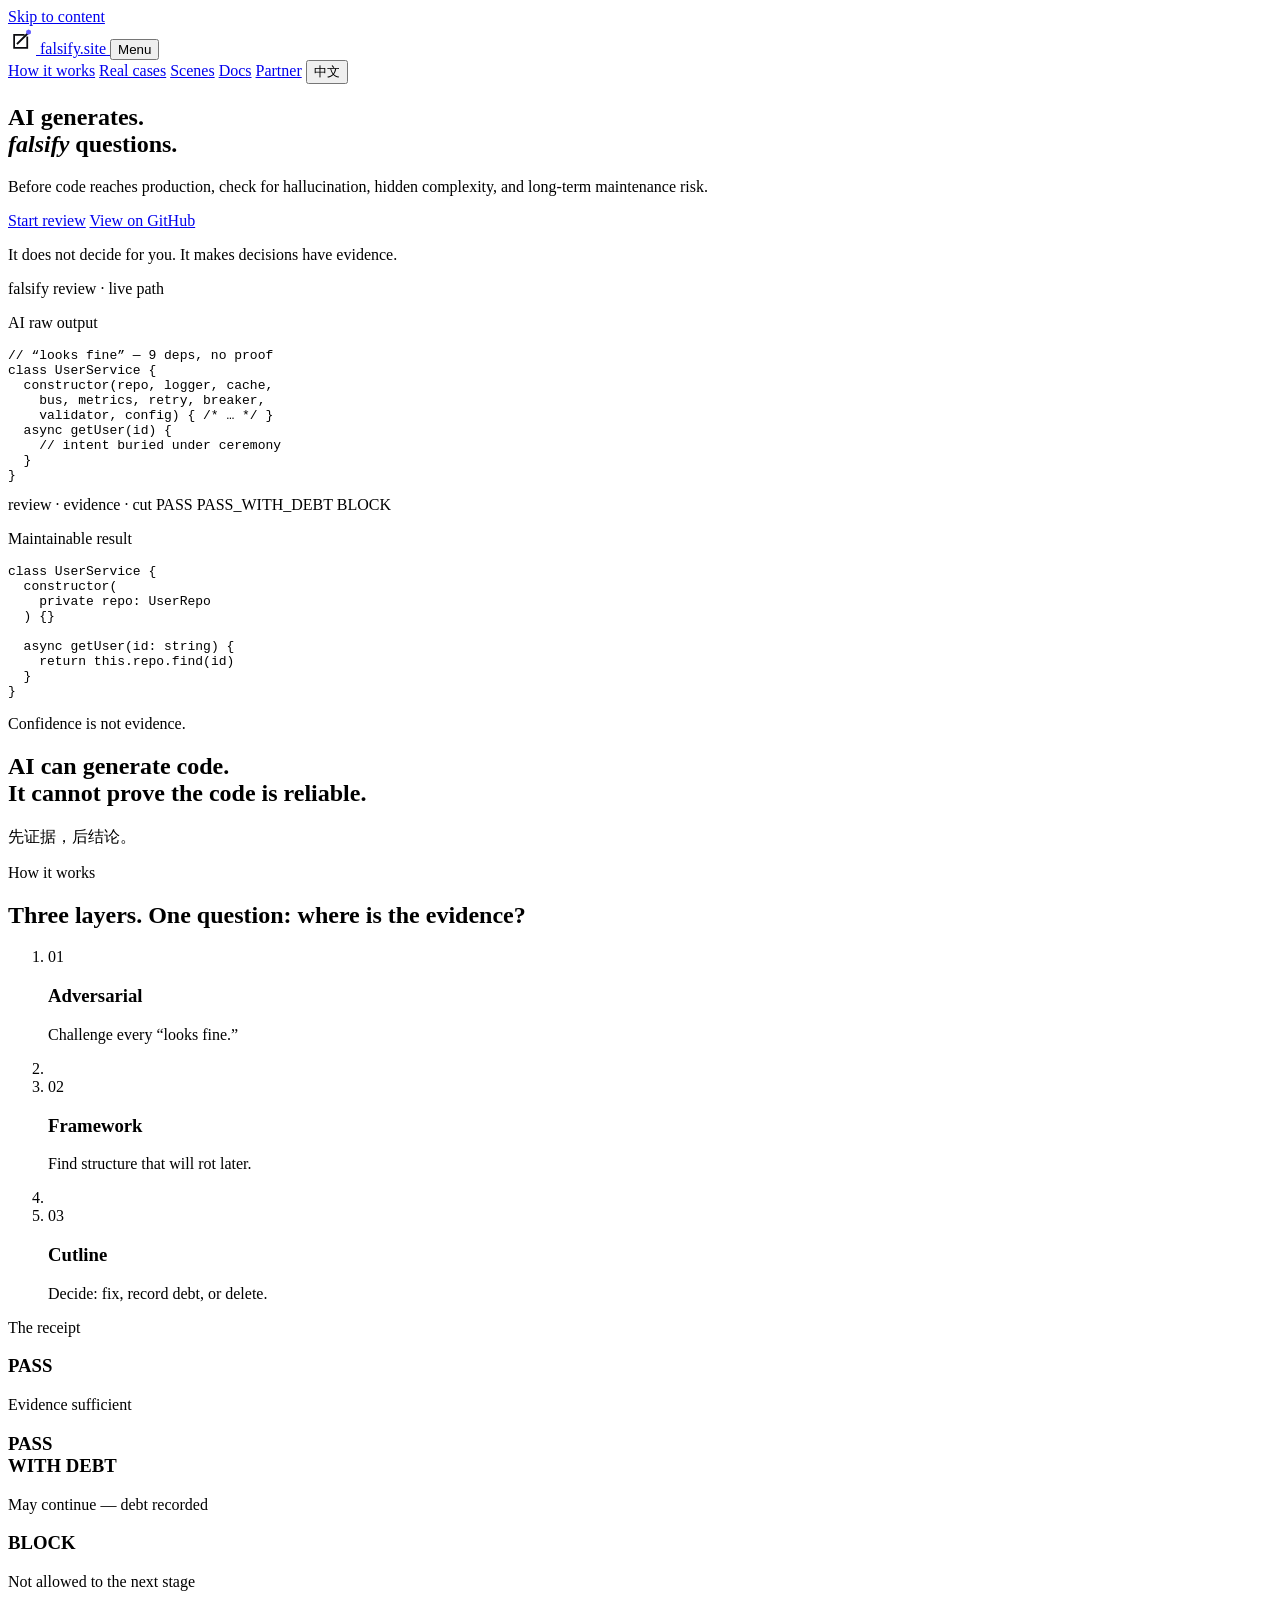
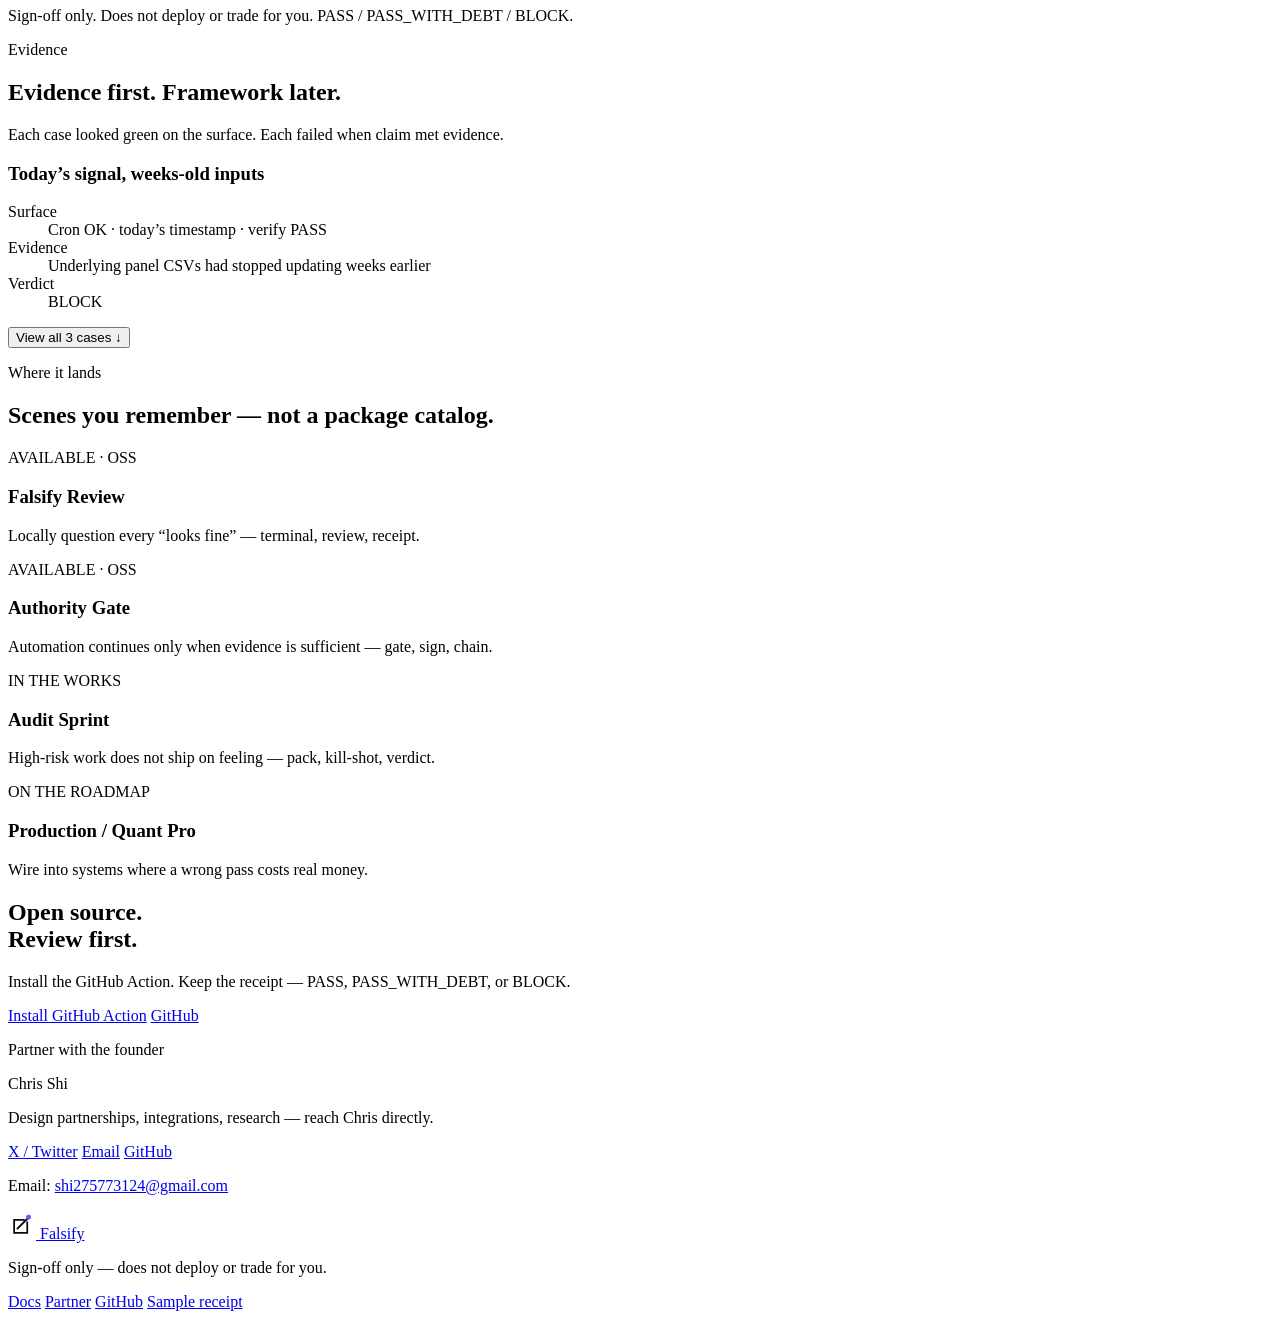
==== commit b4c04fdf: "sync: align with authoritative production release 20260722T032029Z" ====
--- a/design/falsify-flow-candidate/index.html
+++ b/design/falsify-flow-candidate/index.html
@@ -3,132 +3,287 @@
 <head>
   <meta charset="utf-8">
   <meta name="viewport" content="width=device-width,initial-scale=1,viewport-fit=cover">
-  <meta name="theme-color" content="#fafafa">
+  <meta name="theme-color" content="#ffffff">
   <meta name="color-scheme" content="light">
-  <title>Falsify — Looks green isn't proof.</title>
-  <meta name="description" content="Looks green isn't proof. Adversarial review red-teams false-green; framework review + Cutline catch long-term rot. Review first. Trust after.">
+  <title>Falsify — AI generates. Falsify questions.</title>
+  <meta name="description" content="AI can generate code. Falsify questions it before production — with evidence, not confidence. PASS / PASS_WITH_DEBT / BLOCK.">
   <meta name="robots" content="index,follow,max-image-preview:large">
   <link rel="canonical" href="https://falsify.site/">
   <meta property="og:type" content="website">
   <meta property="og:site_name" content="Falsify">
   <meta property="og:locale" content="en_US">
   <meta property="og:url" content="https://falsify.site/">
-  <meta property="og:title" content="Falsify — Looks green isn't proof.">
-  <meta property="og:description" content="Two pains: AI false-green → adversarial review; long-term rot → framework + Cutline. Review first. Trust after. Sign-off only.">
+  <meta property="og:title" content="Falsify — AI generates. Falsify questions.">
+  <meta property="og:description" content="Evidence before conclusions. Confidence is not evidence. PASS / PASS_WITH_DEBT / BLOCK.">
   <meta property="og:image" content="https://falsify.site/static/img/og-share.png">
-  <meta property="og:image:alt" content="Falsify — Looks green isn't proof.">
   <meta name="twitter:card" content="summary_large_image">
-  <meta name="twitter:title" content="Falsify — Looks green isn't proof.">
-  <meta name="twitter:description" content="Review first. Trust after. Evidence first. Ship after. Adversarial · Framework · Cutline.">
+  <meta name="twitter:title" content="Falsify — AI generates. Falsify questions.">
+  <meta name="twitter:description" content="Evidence before conclusions. Confidence is not evidence.">
   <meta name="twitter:image" content="https://falsify.site/static/img/og-share.png">
   <link rel="icon" type="image/svg+xml" href="/static/favicon.svg">
   <link rel="icon" type="image/png" sizes="32x32" href="/static/favicon.png">
   <link rel="shortcut icon" href="/favicon.ico">
   <script src="/assets/flow/i18n-boot.js"></script>
-  <link rel="stylesheet" href="/assets/flow/home.css?v=light-saas-20260722">
-  <script src="/assets/flow/lenis.min.js?v=falsify-fix-20260712b" defer></script>
-  <script src="/assets/flow/gsap.min.js?v=falsify-fix-20260712b" defer></script>
-  <script src="/assets/flow/ScrollTrigger.min.js?v=falsify-fix-20260712b" defer></script>
-  <script src="/assets/flow/flow-canvas.js?v=falsify-fix-20260712b" defer></script>
-  <script src="/assets/flow/flow-motion.js?v=falsify-fix-20260712b" defer></script>
-  <script src="/assets/flow/home.js?v=light-saas-20260722" defer></script>
+  <link rel="stylesheet" href="/assets/flow/home.css?v=v2-deploy-20260724">
+  <script src="/assets/flow/home.js?v=v2-deploy-20260724" defer></script>
 </head>
 <body>
 <a class="skip" href="#main">Skip to content</a>
-<header class="site-header"><a class="brand" href="#top" aria-label="Falsify home"><svg class="brand-mark" width="28" height="28" viewBox="0 0 32 32" aria-hidden="true"><g fill="none" stroke="#1a1a1a" stroke-linecap="square" stroke-linejoin="miter"><path d="M22 13v12H7V10h11" stroke-width="2"/><path d="M11 20 L22.5 8.5" stroke-width="2.2"/></g><polygon points="23.5,3.9 26.2,5.5 26.2,8.5 23.5,10.1 20.8,8.5 20.8,5.5" fill="#6366f1"/></svg><span class="brand-wordmark">Falsify</span></a><button class="menu" type="button" aria-expanded="false" aria-controls="site-nav" data-i18n="menuLabel">Menu</button><nav id="site-nav"><a href="#proof" data-i18n="navProof">Real cases</a><a href="#how" data-i18n="navHow">How it works</a><a href="/docs/" data-lang-path="/docs/" data-i18n="navDocs">Docs</a><a href="#delivery" data-i18n="navGetStarted">Get started</a><a href="#partner" data-i18n="navPartner">Partner</a><button class="lang" type="button">中文</button></nav></header>
+<header class="site-header">
+  <a class="brand" href="#top" aria-label="Falsify home">
+    <svg class="brand-mark" width="28" height="28" viewBox="0 0 32 32" aria-hidden="true"><g fill="none" stroke="#0B0B0F" stroke-linecap="square" stroke-linejoin="miter"><path d="M22 13v12H7V10h11" stroke-width="2"/><path d="M11 20 L22.5 8.5" stroke-width="2.2"/></g><polygon points="23.5,3.9 26.2,5.5 26.2,8.5 23.5,10.1 20.8,8.5 20.8,5.5" fill="#635BFF"/></svg>
+    <span class="brand-wordmark">falsify.site</span>
+  </a>
+  <button class="menu" type="button" aria-expanded="false" aria-controls="site-nav" data-i18n="menuLabel">Menu</button>
+  <nav id="site-nav">
+    <a href="#how" data-i18n="navHow">How it works</a>
+    <a href="#proof" data-i18n="navProof">Real cases</a>
+    <a href="#delivery" data-i18n="navScenes">Scenes</a>
+    <a href="/docs/" data-lang-path="/docs/" data-i18n="navDocs">Docs</a>
+    <a href="#partner" data-i18n="navPartner">Partner</a>
+    <button class="lang" type="button">中文</button>
+  </nav>
+</header>
+
 <main id="main">
-<section class="hero" id="top"><canvas id="flow-canvas" aria-hidden="true"></canvas><div class="flow-orbs" aria-hidden="true"><span class="flow-orb flow-orb-a"></span><span class="flow-orb flow-orb-b"></span><span class="flow-orb flow-orb-c"></span></div><div class="hero-spotlight" aria-hidden="true"></div><div class="hero-grain" aria-hidden="true"></div><div class="hero-veil"></div><div class="shell hero-grid"><div class="hero-copy"><p class="eyebrow" data-i18n="heroEyebrow">TWO PAINS · THREE LAYERS</p><h1 data-i18n-html="heroTitle">Looks green isn't proof.</h1><p class="brand-thesis" data-i18n="brandThesis">Review first. Trust after. Evidence first. Ship after.</p>
-<div class="hero-ps" aria-label="Pain and fix">
-  <div class="hero-ps-col is-pain">
-    <p class="hero-ps-label" data-i18n="heroPainLabel">THE PAIN</p>
-    <ul class="hero-ps-list">
-      <li data-i18n="heroPain1">AI hallucination and false-green still ship</li>
-      <li data-i18n="heroPain2">Code rots — or dies of over-engineering</li>
-    </ul>
+  <!-- Screen 1: Brand claim + product demo -->
+  <section class="hero" id="top">
+    <div class="shell hero-inner">
+      <div class="hero-copy">
+        <h1 class="hero-title" data-i18n-html="heroTitle">AI generates.<br><em>falsify</em> questions.</h1>
+        <p class="hero-sub" data-i18n="heroSub">Before code reaches production, check for hallucination, hidden complexity, and long-term maintenance risk.</p>
+        <div class="hero-actions">
+          <a class="button primary" href="/docs/14-github-action-install.html" data-lang-path="/docs/14-github-action-install.html" data-i18n="heroPrimary">Start review</a>
+          <a class="button ghost" href="https://github.com/shi275773124/Falsify" rel="noopener noreferrer" data-i18n="heroSecondary">View on GitHub</a>
+        </div>
+        <p class="hero-brandline" data-i18n="heroBrandline">It does not decide for you. It makes decisions have evidence.</p>
+      </div>
+
+      <div class="product-stage" aria-label="Product demo: AI code to verdict to maintainable code">
+        <div class="stage-glow" aria-hidden="true"></div>
+        <div class="stage-window">
+          <div class="stage-chrome" aria-hidden="true">
+            <span class="dot red"></span><span class="dot yellow"></span><span class="dot green"></span>
+            <span class="stage-chrome-label" data-i18n="stageLabel">falsify review · live path</span>
+          </div>
+          <div class="stage-body">
+            <div class="stage-pane is-raw">
+              <p class="stage-pane-label" data-i18n="stageRaw">AI raw output</p>
+              <pre class="stage-code"><code><span class="cm">// “looks fine” — 9 deps, no proof</span>
+<span class="kw">class</span> <span class="cls">UserService</span> {
+  <span class="fn">constructor</span>(repo, logger, cache,
+    bus, metrics, retry, breaker,
+    validator, config) { <span class="cm">/* … */</span> }
+  <span class="kw">async</span> <span class="fn">getUser</span>(id) {
+    <span class="cm">// intent buried under ceremony</span>
+  }
+}</code></pre>
+            </div>
+            <div class="stage-flow" aria-hidden="true">
+              <span class="flow-label" data-i18n="stageReview">review · evidence · cut</span>
+              <span class="flow-blade"></span>
+              <span class="flow-verdicts">
+                <span class="v-chip is-pass">PASS</span>
+                <span class="v-chip is-debt">PASS_WITH_DEBT</span>
+                <span class="v-chip is-block">BLOCK</span>
+              </span>
+            </div>
+            <div class="stage-pane is-clean">
+              <p class="stage-pane-label" data-i18n="stageClean">Maintainable result</p>
+              <pre class="stage-code"><code><span class="kw">class</span> <span class="cls">UserService</span> {
+  <span class="fn">constructor</span>(
+    <span class="kw">private</span> repo: UserRepo
+  ) {}
+
+  <span class="kw">async</span> <span class="fn">getUser</span>(id: <span class="type">string</span>) {
+    <span class="kw">return</span> <span class="kw">this</span>.repo.find(id)
+  }
+}</code></pre>
+            </div>
+          </div>
+        </div>
+      </div>
+    </div>
+  </section>
+
+  <!-- Screen 2: Quiet thesis -->
+  <section class="thesis" id="thesis" aria-labelledby="thesis-line">
+    <div class="shell thesis-inner">
+      <p class="thesis-kicker" data-i18n="thesisKicker">Confidence is not evidence.</p>
+      <h2 id="thesis-line" class="thesis-line" data-i18n-html="thesisLine">AI can generate code.<br>It cannot prove the code is reliable.</h2>
+      <p class="thesis-follow" data-i18n="thesisFollow">先证据，后结论。</p>
+    </div>
+  </section>
+
+  <!-- Screen 3: How it works — visual climax -->
+  <section class="how" id="how">
+    <div class="shell">
+      <header class="how-head">
+        <p class="section-kicker" data-i18n="howKicker">How it works</p>
+        <h2 class="section-title" data-i18n="howTitle">Three layers. One question: where is the evidence?</h2>
+      </header>
+      <ol class="how-chain" data-illuminate>
+        <li class="how-step" data-step="1">
+          <span class="how-num">01</span>
+          <div>
+            <h3 data-i18n="how1Title">Adversarial</h3>
+            <p data-i18n="how1Text">Challenge every “looks fine.”</p>
+          </div>
+        </li>
+        <li class="how-connector" aria-hidden="true"><span class="chain-line"></span></li>
+        <li class="how-step" data-step="2">
+          <span class="how-num">02</span>
+          <div>
+            <h3 data-i18n="how2Title">Framework</h3>
+            <p data-i18n="how2Text">Find structure that will rot later.</p>
+          </div>
+        </li>
+        <li class="how-connector" aria-hidden="true"><span class="chain-line"></span></li>
+        <li class="how-step" data-step="3">
+          <span class="how-num">03</span>
+          <div>
+            <h3 data-i18n="how3Title">Cutline</h3>
+            <p data-i18n="how3Text">Decide: fix, record debt, or delete.</p>
+          </div>
+        </li>
+      </ol>
+      <div class="verdict-climax" aria-label="Verdict states">
+        <p class="verdict-climax-kicker" data-i18n="verdictKicker">The receipt</p>
+        <div class="verdict-brand">
+          <article class="verdict-asset is-pass">
+            <h3 class="verdict-word"><span class="verdict-accent">PASS</span></h3>
+            <p data-i18n="vPass">Evidence sufficient</p>
+          </article>
+          <article class="verdict-asset is-debt">
+            <h3 class="verdict-word"><span class="verdict-accent">PASS<br>WITH DEBT</span></h3>
+            <p data-i18n="vDebt">May continue — debt recorded</p>
+          </article>
+          <article class="verdict-asset is-block">
+            <h3 class="verdict-word"><span class="verdict-accent">BLOCK</span></h3>
+            <p data-i18n="vBlock">Not allowed to the next stage</p>
+          </article>
+        </div>
+      </div>
+      <p class="how-boundary" data-i18n="howBoundary">Sign-off only. Does not deploy or trade for you. PASS / PASS_WITH_DEBT / BLOCK.</p>
+    </div>
+  </section>
+
+  <!-- Screen 4: Real cases with punch -->
+  <section class="proof" id="proof">
+    <div class="shell">
+      <header class="proof-head">
+        <p class="section-kicker" data-i18n="proofKicker">Evidence</p>
+        <h2 class="section-title proof-brand" data-i18n="proofTitle">Evidence first. Framework later.</h2>
+        <p class="section-lead" data-i18n="proofLead">Each case looked green on the surface. Each failed when claim met evidence.</p>
+      </header>
+      <div class="case-board">
+        <article class="case-card case-featured">
+          <h3 data-i18n="case1Title">Today’s signal, weeks-old inputs</h3>
+          <dl>
+            <div><dt data-i18n="caseSurface">Surface</dt><dd data-i18n="case1Surface">Cron OK · today’s timestamp · verify PASS</dd></div>
+            <div><dt data-i18n="caseEvidence">Evidence</dt><dd data-i18n="case1Evidence">Underlying panel CSVs had stopped updating weeks earlier</dd></div>
+            <div><dt data-i18n="caseVerdict">Verdict</dt><dd><span class="stamp is-block">BLOCK</span></dd></div>
+          </dl>
+        </article>
+        <div class="case-more" id="case-more" hidden>
+          <article class="case-card">
+            <h3 data-i18n="case2Title">Tests all green — model still wrong</h3>
+            <dl>
+              <div><dt data-i18n="caseSurface">Surface</dt><dd data-i18n="case2Surface">Saved returns passed DSR, PBO, permutation</dd></div>
+              <div><dt data-i18n="caseEvidence">Evidence</dt><dd data-i18n="case2Evidence">Missing-data policy had already reshaped the evidence surface</dd></div>
+              <div><dt data-i18n="caseVerdict">Verdict</dt><dd><span class="stamp is-block">BLOCK</span></dd></div>
+            </dl>
+          </article>
+          <article class="case-card">
+            <h3 data-i18n="case3Title">Code updated — production still old</h3>
+            <dl>
+              <div><dt data-i18n="caseSurface">Surface</dt><dd data-i18n="case3Surface">Vault mirror contained the fix</dd></div>
+              <div><dt data-i18n="caseEvidence">Evidence</dt><dd data-i18n="case3Evidence">Deploy record and live runtime path disagreed</dd></div>
+              <div><dt data-i18n="caseVerdict">Verdict</dt><dd><span class="stamp is-debt">PASS_WITH_DEBT</span></dd></div>
+            </dl>
+          </article>
+        </div>
+        <button class="case-toggle" type="button" id="case-toggle" aria-expanded="false" aria-controls="case-more">
+          <span data-i18n="caseViewAll">View all 3 cases</span>
+          <span class="case-toggle-arrow" aria-hidden="true">↓</span>
+        </button>
+      </div>
+    </div>
+  </section>
+
+  <!-- Screen 5: Scenarios (not pricing) -->
+  <section class="scenes" id="delivery">
+    <div class="shell">
+      <header class="scenes-head">
+        <p class="section-kicker" data-i18n="scenesKicker">Where it lands</p>
+        <h2 class="section-title" data-i18n="scenesTitle">Scenes you remember — not a package catalog.</h2>
+      </header>
+      <div class="delivery-list scene-grid">
+        <article class="scene-card">
+          <p class="scene-tag status-badge is-available" data-i18n="d1Status">AVAILABLE · OSS</p>
+          <h3 data-i18n="d1Name">Falsify Review</h3>
+          <p data-i18n="d1Text">Locally question every “looks fine” — terminal, review, receipt.</p>
+        </article>
+        <article class="scene-card">
+          <p class="scene-tag status-badge is-available" data-i18n="d2Status">AVAILABLE · OSS</p>
+          <h3 data-i18n="d2Name">Authority Gate</h3>
+          <p data-i18n="d2Text">Automation continues only when evidence is sufficient — gate, sign, chain.</p>
+        </article>
+        <article class="scene-card">
+          <p class="scene-tag status-badge is-roadmap" data-i18n="d3Status">IN THE WORKS</p>
+          <h3 data-i18n="d3Name">Audit Sprint</h3>
+          <p data-i18n="d3Text">High-risk work does not ship on feeling — pack, kill-shot, verdict.</p>
+        </article>
+        <article class="scene-card">
+          <p class="scene-tag status-badge is-roadmap" data-i18n="d4Status">ON THE ROADMAP</p>
+          <h3 data-i18n="d4Name">Production / Quant Pro</h3>
+          <p data-i18n="d4Text">Wire into systems where a wrong pass costs real money.</p>
+        </article>
+      </div>
+    </div>
+  </section>
+
+  <!-- Final CTA -->
+  <section class="close" id="close">
+    <div class="shell close-inner">
+      <h2 class="close-title" data-i18n-html="closeTitle">Open source.<br>Review first.</h2>
+      <p class="close-lead" data-i18n="closeLead">Install the GitHub Action. Keep the receipt — PASS, PASS_WITH_DEBT, or BLOCK.</p>
+      <div class="hero-actions">
+        <a class="button primary" href="/docs/14-github-action-install.html" data-lang-path="/docs/14-github-action-install.html" data-i18n="closePrimary">Install GitHub Action</a>
+        <a class="button ghost" href="https://github.com/shi275773124/Falsify" rel="noopener noreferrer">GitHub</a>
+      </div>
+    </div>
+  </section>
+
+  <section class="partner" id="partner" aria-labelledby="partner-title">
+    <div class="shell partner-inner">
+      <p class="section-kicker" id="partner-title" data-i18n="contactKicker">Partner with the founder</p>
+      <p class="partner-name">Chris Shi</p>
+      <p class="partner-lead" data-i18n="contactLead">Design partnerships, integrations, research — reach Chris directly.</p>
+      <div class="partner-links">
+        <a class="button primary" href="https://x.com/aishikejian" target="_blank" rel="noopener noreferrer" data-i18n="contactTwitter">X / Twitter</a>
+        <a class="button ghost" href="mailto:shi275773124@gmail.com?subject=Falsify%20inquiry" data-email="shi275773124@gmail.com" data-email-subject="Falsify inquiry" data-i18n="contactEmail">Email</a>
+        <a class="button ghost" href="https://github.com/shi275773124/Falsify" target="_blank" rel="noopener noreferrer" data-i18n="contactGithub">GitHub</a>
+      </div>
+      <p class="partner-email"><span data-i18n="contactEmailLabel">Email</span>: <a href="mailto:shi275773124@gmail.com?subject=Falsify%20inquiry" data-email="shi275773124@gmail.com" data-email-subject="Falsify inquiry" data-email-text="1">shi275773124@gmail.com</a></p>
+    </div>
+  </section>
+</main>
+
+<footer>
+  <div class="shell footer-inner">
+    <a class="brand" href="#top" aria-label="Falsify home">
+      <svg class="brand-mark" width="28" height="28" viewBox="0 0 32 32" aria-hidden="true"><g fill="none" stroke="#0B0B0F" stroke-linecap="square" stroke-linejoin="miter"><path d="M22 13v12H7V10h11" stroke-width="2"/><path d="M11 20 L22.5 8.5" stroke-width="2.2"/></g><polygon points="23.5,3.9 26.2,5.5 26.2,8.5 23.5,10.1 20.8,8.5 20.8,5.5" fill="#635BFF"/></svg>
+      <span class="brand-wordmark">Falsify</span>
+    </a>
+    <p data-i18n="footer">Sign-off only — does not deploy or trade for you.</p>
+    <div class="footer-links">
+      <a href="/docs/" data-lang-path="/docs/" data-i18n="footerDocs">Docs</a>
+      <a href="#partner" data-i18n="footerContact">Partner</a>
+      <a href="https://github.com/shi275773124/Falsify" rel="noopener noreferrer">GitHub</a>
+      <a href="/examples/sample-block-report.json" data-i18n="footerSample">Sample receipt</a>
+    </div>
   </div>
-  <div class="hero-ps-col is-fix">
-    <p class="hero-ps-label" data-i18n="heroSolveLabel">THE FIX</p>
-    <ul class="hero-ps-list">
-      <li data-i18n="heroSolve1">Adversarial review — red-teams “looks fine”</li>
-      <li data-i18n="heroSolve2">Framework + Cutline — stay maintainable, no bloat</li>
-    </ul>
-  </div>
-</div>
-<div class="hero-actions"><a class="button primary" href="/docs/14-github-action-install.html" data-lang-path="/docs/14-github-action-install.html" data-i18n="heroPrimary">Install GitHub Action</a><a class="button ghost" href="#demo" data-i18n="heroSecondary">Watch a claim get blocked</a></div><p class="small-note" data-i18n="heroNote">Sign-off only. Does not deploy or trade for you.</p></div>
-<article class="receipt demo-receipt" id="demo" aria-label="False-green claim blocked by an evidence check — format demo" data-demo-kind="FORMAT DEMO ONLY" data-demo-state="claim"><div class="receipt-top"><span data-i18n="receiptExample">FALSIFY RECEIPT #0482</span><span class="receipt-phase" data-i18n="receiptPhase">01 CLAIM</span><button class="demo-toggle" type="button" aria-pressed="false" data-i18n="demoPlay">Run example</button></div><h2 class="proof-headline" data-i18n="proofHeadline">Agents say "trust me."</h2><div class="demo-stage" aria-live="polite"><div class="claim-card"><div class="claim-card-top"><span data-i18n="deployBot">DEPLOY BOT</span><span class="success-pill" data-i18n="successPill">SUCCESS</span></div><h3 data-i18n="demoClaim">Deployment completed successfully.</h3><dl class="claim-meta"><div><dt data-i18n="envLabel">ENVIRONMENT</dt><dd data-i18n="envValue">production</dd></div><div><dt data-i18n="commitLabel">COMMIT</dt><dd class="mono-ok">95d7e2f</dd></div></dl></div><div class="authority-line" data-i18n="authorityLine">EVIDENCE CHECK · ADAPTER PROBE · GET /v2/projects/.../services/payment-api</div><div class="commit-compare" aria-label="Claim vs production commit"><div class="commit-col"><span data-i18n="claimedCommit">CLAIMED COMMIT</span><b class="mono-ok">95d7e2f</b></div><div class="commit-ne" aria-hidden="true">≠</div><div class="commit-col is-prod"><span data-i18n="prodCommit">PRODUCTION COMMIT</span><b class="mono-bad">41ac90b</b></div></div><div class="evidence-conflict"><span data-i18n="conflictLabel">EVIDENCE CONFLICT</span><p data-i18n="conflictText">Live revision does not match the claimed commit.</p></div><div class="block-stamp">BLOCK</div><div class="receipt-actions"><p><span data-i18n="findingLabel">FINDING</span><b data-i18n="findingText">Deployed revision does not match claimed commit.</b></p><p class="ra-meta"><span data-i18n="scopeLabel">CLAIM SCOPE</span><b data-i18n="scopeValue">deployment_revision</b></p><p class="ra-meta"><span data-i18n="ceilingLabel">AUTHORITY CEILING</span><b data-i18n="ceilingValue">EPISTEMIC_ONLY — no action authorized</b></p><p class="ra-meta"><span data-i18n="capitalLabel">CAPITAL AUTHORITY</span><b data-i18n="capitalValue">NONE</b></p><p class="ra-meta"><span data-i18n="reproduceLabel">REPRODUCE LOCALLY</span><code>python -m falsify demo</code></p></div><pre class="receipt-json" aria-label="Receipt fields">{
-  "claim_scope": "deployment_revision",
-  "llm_semantic_verdict": <em class="j-pass">"PASS"</em>,
-  "evidence_verdict": <em class="j-block">"BLOCK"</em>,
-  "final_verdict": <em class="j-block">"BLOCK"</em>,
-  "authority_ceiling": "EPISTEMIC_ONLY",
-  "capital_authority": "NONE"
-}</pre></div><p class="demo-caption" data-i18n="demoCaption">Format demo: claim → attack → evidence check → verdict. Not live data — local fixture reproduces this false green.</p></article></div></section>
-<section class="clarity dark" data-reveal data-reveal-stagger><div class="shell clarity-grid"><article><b data-i18n="clarityUser">WHO</b><span data-i18n="clarityUserText">Teams shipping AI-written PRs, deploys, and decision docs</span></article><article><b data-i18n="clarityTrigger">WHEN</b><span data-i18n="clarityTriggerText">Before you merge or ship on an AI claim of "done"</span></article><article><b data-i18n="clarityAction">WHAT</b><span data-i18n="clarityActionText">Attack the claim, then verify it against executable evidence</span></article><article><b data-i18n="clarityArtifact">OUTPUT</b><span data-i18n="clarityArtifactText">A verdict receipt with claim scope and authority ceiling</span></article></div></section>
-
-<section class="paper cutline-band evidence-doc" data-reveal><div class="shell cutline-band-inner"><p class="doc-chrome" aria-hidden="true"><span data-i18n="evidenceChrome">EVIDENCE</span></p><p class="cutline-kicker" data-i18n="cutlineKicker">CUTLINE</p><h2 data-i18n-html="cutlineTitle">NO EVIDENCE.<br><em>NO PASS.</em></h2><p data-i18n="cutlineLead">A deployment claim is not a production fact. Falsify checks the claim against executable evidence — not against another summary.</p><div class="cutline-strip" aria-label="Claim vs evidence"><span><i data-i18n="stripClaim">CLAIM</i><b class="mono-ok">95d7e2f</b></span><span><i data-i18n="stripAuth">EVIDENCE</i><b class="mono-bad">41ac90b</b></span><span class="strip-verdict">BLOCK</span></div></div></section>
-<section class="paper section cases-section evidence-doc" id="proof" data-reveal><div class="shell"><div class="section-head"><p class="doc-chrome" aria-hidden="true"><span data-i18n="evidenceChrome">EVIDENCE</span></p><p class="eyebrow" data-i18n="proofLabel">THREE DOCUMENTED FALSE-GREENS</p><h2 data-i18n="proofTitle">Start with proof, not process.</h2><p data-i18n="proofLead">Each case looked green at the surface. Each failed when the claim met its real evidence or authority path.</p></div><div class="real-cases">
-<article><div class="case-number">01</div><p class="case-domain" data-i18n="caseOneDomain">LIVE EXECUTOR · DERIVED FRESHNESS</p><h3 data-i18n="caseOneTitle">Today's signal, weeks-old inputs</h3><dl><div><dt data-i18n="apparentGreen">APPARENT GREEN</dt><dd data-i18n="caseOneGreen">Cron OK, today's signal timestamp, executor verify PASS.</dd></div><div><dt data-i18n="realFailure">REAL FAILURE</dt><dd data-i18n="caseOneFail">Underlying panel CSVs had stopped updating weeks earlier.</dd></div><div><dt data-i18n="falsifyRequired">FALSIFY REQUIRED</dt><dd data-i18n="caseOneReq">Refresh and coverage gates, provenance manifest, and a permanent incident replay through the production wrapper.</dd></div></dl><a href="/examples/real-cases/02-derived-freshness-stale-panel" data-lang-path="/examples/real-cases/02-derived-freshness-stale-panel" data-i18n="inspectSource">Inspect source ↗</a></article>
-<article><div class="case-number">02</div><p class="case-domain" data-i18n="caseTwoDomain">QUANT RESEARCH · EVIDENCE INTEGRITY</p><h3 data-i18n="caseTwoTitle">A strict PASS overturned by hidden input assumptions</h3><dl><div><dt data-i18n="apparentGreen">APPARENT GREEN</dt><dd data-i18n="caseTwoGreen">Saved returns passed DSR, PBO, and permutation checks.</dd></div><div><dt data-i18n="realFailure">REAL FAILURE</dt><dd data-i18n="caseTwoFail">Coverage, row loss, and an implicit missing-data policy had already shaped the evidence surface.</dd></div><div><dt data-i18n="falsifyRequired">FALSIFY REQUIRED</dt><dd data-i18n="caseTwoReq">Calendar contract, row-loss audit, coverage manifest, and missing-policy variants before metric gates.</dd></div></dl><a href="/examples/real-cases/04-round3b-evidence-integrity-reversal" data-lang-path="/examples/real-cases/04-round3b-evidence-integrity-reversal"  data-i18n="inspectRepoContext">Inspect repository context ↗</a></article>
-<article><div class="case-number">03</div><p class="case-domain" data-i18n="caseThreeDomain">RUNTIME · MIRROR DRIFT</p><h3 data-i18n="caseThreeTitle">The mirror was fixed. The runtime was not.</h3><dl><div><dt data-i18n="apparentGreen">APPARENT GREEN</dt><dd data-i18n="caseThreeGreen">The vault mirror contained the v0.6.8 return-basis fix.</dd></div><div><dt data-i18n="realFailure">REAL FAILURE</dt><dd data-i18n="caseThreeFail">The actual second-profile runtime still executed the old version.</dd></div><div><dt data-i18n="falsifyRequired">FALSIFY REQUIRED</dt><dd data-i18n="caseThreeReq">Read and test the real runtime path, then verify runtime and mirror together.</dd></div></dl><a href="/examples/real-cases/05-second-runtime-v068-sync-false-green" data-lang-path="/examples/real-cases/05-second-runtime-v068-sync-false-green"  data-i18n="inspectArchitecture">Inspect the runtime evidence ↗</a></article>
-</div></div></section>
-<section class="dark distinction" id="difference" data-reveal><div class="shell"><div><p class="eyebrow" data-i18n="differenceLabel">THE CATEGORY LINE</p><h2 data-i18n="differenceTitle">Not another model opinion — a verdict with a boundary.</h2><p class="distinction-lead" data-i18n="differenceLead">The LLM attacks the claim and signs a bounded verdict. An authority adapter checks physical facts. The unified kernel decides what that verdict may authorize.</p></div><div class="comparison"><p><span data-i18n="bugScanner">Bug scanner</span><b data-i18n="bugScannerText">checks a diff for defects</b></p><p><span data-i18n="eval">Eval</span><b data-i18n="evalText">measures model behavior on a test set</b></p><p><span data-i18n="secondAi">Second model</span><b data-i18n="secondAiText">attacks the claim — never the source of truth</b></p><p class="is-falsify"><span>Falsify</span><b data-i18n="falsifyText">turns attacks into executable evidence checks and signs a verdict bounded to what was proven</b></p></div></div></section>
-<section class="paper section evidence-doc" id="how" data-reveal><div class="shell"><div class="section-head"><p class="doc-chrome" aria-hidden="true"><span data-i18n="evidenceChrome">EVIDENCE</span></p><p class="eyebrow" data-i18n="howLabel">HOW IT WORKS</p><h2 data-i18n="howTitle">Three layers. One plain question: where is the evidence?</h2><p data-i18n="howLead">Adversarial red-teams "looks fine." Framework catches what will rot later. Cutline says Must Fix / Debt / Delete. Then PASS, PASS_WITH_DEBT, or BLOCK.</p></div>
-<ol class="process-flow" aria-label="Claim to verdict process">
-  <li class="flow-node" data-reveal data-reveal-stagger>
-    <span class="flow-num">01</span>
-    <h3 data-i18n="stepClaimTitle">Claim</h3>
-    <p data-i18n="stepClaim">Something asserts success — a deploy, a metric, a “done” without proof.</p>
-  </li>
-  <li class="flow-connector" aria-hidden="true"><span class="flow-arrow">→</span></li>
-  <li class="flow-node" data-reveal data-reveal-stagger>
-    <span class="flow-num">02</span>
-    <h3 data-i18n="stepAttackTitle">Adversarial</h3>
-    <p data-i18n="stepAttack">Red-teams what looks fine — AI hallucination, false-green, and confident claims without evidence.</p>
-  </li>
-  <li class="flow-connector" aria-hidden="true"><span class="flow-arrow">→</span></li>
-  <li class="flow-node" data-reveal data-reveal-stagger>
-    <span class="flow-num">03</span>
-    <h3 data-i18n="stepFrameTitle">Framework</h3>
-    <p data-i18n="stepFrame">Catches what will rot later — hidden state, duplicated authority, brittle rollback, over-engineering.</p>
-  </li>
-  <li class="flow-connector" aria-hidden="true"><span class="flow-arrow">→</span></li>
-  <li class="flow-node" data-reveal data-reveal-stagger>
-    <span class="flow-num">04</span>
-    <h3 data-i18n="stepCheckTitle">Cutline</h3>
-    <p data-i18n="stepCheck">Must Fix / Known Debt / Delete — what to change, what to record, what to remove.</p>
-  </li>
-  <li class="flow-connector" aria-hidden="true"><span class="flow-arrow">→</span></li>
-  <li class="flow-node is-verdict" data-reveal data-reveal-stagger>
-    <span class="flow-num">05</span>
-    <h3 data-i18n="stepVerdictTitle">Verdict</h3>
-    <p data-i18n="stepVerdict">Receipt: PASS, PASS_WITH_DEBT, or BLOCK — keep it, diff it, re-run it.</p>
-  </li>
-</ol>
-<p class="flow-boundary" data-i18n="stepGate">Sign-off only. Does not deploy or trade for you.</p>
-</div></section>
-<section class="dark section delivery" id="delivery" data-reveal><div class="shell"><div class="section-head"><p class="eyebrow" data-i18n="deliveryLabel">WHAT YOU CAN GET TODAY</p><h2 data-i18n="deliveryTitle">Same kernel. Different authority levels.</h2><p data-i18n="deliveryLead">Every offer states its status. Sign-off only — nothing here deploys or trades for you.</p></div><div class="delivery-list"><article><header><h3 data-i18n="d1Name">Falsify Review</h3><span class="status-badge is-available" data-i18n="d1Status">AVAILABLE · OSS</span></header><p data-i18n="d1Text">Adversarial LLM review with a bounded epistemic verdict. CLI, local demo, skills, and the GitHub Action template.</p></article><article><header><h3 data-i18n="d2Name">Falsify Authority Gate</h3><span class="status-badge is-adapter" data-i18n="d2Status">ADAPTER REQUIRED</span></header><p data-i18n="d2Text">Runs executable evidence checks against a real authority path. Only then can a PASS bear action. No public adapter ships today.</p></article><article><header><h3 data-i18n="d3Name">Audit Sprint</h3><span class="status-badge is-available" data-i18n="d3Status">AVAILABLE · SERVICE</span></header><p data-i18n="d3Text">Claim manifest, kill-shots, evidence pack, and a signed verdict receipt for one high-risk artifact.</p></article><article><header><h3 data-i18n="d4Name">Production / Quant Pro</h3><span class="status-badge is-partner" data-i18n="d4Status">DESIGN PARTNER · PRIVATE</span></header><p data-i18n="d4Text">Integrated per concrete authority path — deploy, data, or execution. Scoped pilots, not self-serve.</p></article><article><header><h3 data-i18n="d5Name">Team / Enterprise</h3><span class="status-badge is-target" data-i18n="d5Status">TARGET · NOT SHIPPED</span></header><p data-i18n="d5Text">Dashboard, SSO, RBAC, retention. Roadmap targets — not delivered features.</p></article></div></div></section>
-<section class="dark section compact-try" id="try" data-reveal><div class="shell try-grid"><div><p class="eyebrow" data-i18n="tryLabel">FORMAT PREVIEW</p><h2 data-i18n="tryTitle">Preview the receipt shape</h2><p data-i18n="tryLead">Same format as the hero demo — shape only, not a full gate or live probe.</p><div class="workbench-actions"><button class="button primary" type="button" id="run-example" data-i18n="runExample">Run example</button><button class="button ghost" type="button" id="copy-artifact" data-i18n="copyArtifact">Copy reproduction command</button></div><p id="copy-status" class="status" aria-live="polite"></p></div><output class="result-panel" id="result" aria-live="polite"><p class="result-label" data-i18n="resultLabel">FORMAT PREVIEW</p><h3 data-i18n="resultTitle">Ready to preview a format sample.</h3><p data-i18n="resultLead">Run the example to see the verdict shape only — not evidence-backed verification.</p></output></div><div class="hidden-review"><textarea id="claim">Deployment succeeded because logs completed. Another AI found no issue. No post-deploy state probe or rollback evidence was retained.</textarea><select id="scenario"><option value="production" selected>Production</option></select><button id="review-claim" type="button">Review</button></div></section>
-<section class="paper compact-meta evidence-doc" data-reveal><div class="shell meta-grid"><div><p class="doc-chrome" aria-hidden="true"><span data-i18n="evidenceChrome">EVIDENCE</span></p><p class="eyebrow" data-i18n="installLabel">START HERE</p><h2 data-i18n="installTitle">Start by gating claims on GitHub.</h2><p data-i18n="installLead">Best first step: the GitHub Action reviews PR claims and decision docs and posts a PASS / PASS_WITH_DEBT / BLOCK receipt. Sign-off only — does not deploy or trade for you.</p></div><pre><code>git clone https://github.com/shi275773124/Falsify.git
-cd Falsify
-pip install -e ".[dev]"
-python -m falsify demo</code></pre><div class="meta-links"><a href="/docs/14-github-action-install.html" data-lang-path="/docs/14-github-action-install.html" data-i18n="actionLink">Install GitHub Action →</a><a href="/docs/17-skills" data-lang-path="/docs/17-skills" data-i18n="skillsLink">Install a skill →</a><a href="/docs/verdict-vocabulary.html" data-lang-path="/docs/verdict-vocabulary.html" data-i18n="verdictLink">Verdict contract →</a><a href="https://github.com/shi275773124/Falsify" rel="noopener noreferrer">GitHub →</a></div></div></section>
-<section class="cta" data-reveal><div class="shell"><p class="eyebrow">FALSIFY</p><h2 data-i18n="ctaTitle">Review first. Trust after.</h2><p data-i18n="ctaLead">Keep the receipt — PASS, PASS_WITH_DEBT, or BLOCK. Sign-off only.</p><div class="hero-actions cta-actions-centered"><a class="button primary" href="/docs/14-github-action-install.html" data-lang-path="/docs/14-github-action-install.html" data-i18n="ctaPrimary">Install GitHub Action</a><a class="button ghost" href="#delivery" data-i18n="ctaSecondary">See what you can get</a></div></div></section>
-<section class="founder-contact" id="partner" aria-labelledby="founder-contact-title">
-  <div class="shell founder-contact-inner">
-    <div class="founder-contact-copy">
-      <p class="founder-contact-label" id="founder-contact-title" data-i18n="contactKicker">PARTNER WITH THE FOUNDER</p>
-      <p class="founder-contact-name">Chris Shi</p>
-      <p class="founder-contact-lead" data-i18n="contactLead">Design partnerships, integrations, research collaboration, or product questions — reach Chris Shi directly.</p>
-    </div>
-    <div class="founder-contact-links" role="group" aria-label="Founder contact channels">
-      <a class="button primary founder-contact-btn" href="https://x.com/aishikejian" target="_blank" rel="noopener noreferrer" data-i18n="contactTwitter">X / Twitter</a>
-      <a class="button ghost founder-contact-btn" href="mailto:shi275773124@gmail.com?subject=Falsify%20inquiry" data-email="shi275773124@gmail.com" data-email-subject="Falsify inquiry" data-i18n="contactEmail">Email</a>
-      <a class="button ghost founder-contact-btn" href="https://github.com/shi275773124/Falsify" target="_blank" rel="noopener noreferrer" data-i18n="contactGithub">GitHub</a>
-      <a class="founder-contact-security" href="/docs/19-security-and-contact.html" data-lang-path="/docs/19-security-and-contact.html" data-i18n="contactSecurity">Security reporting</a>
-    </div>
-    <p class="founder-contact-email-line"><span data-i18n="contactEmailLabel">Email</span>: <a href="mailto:shi275773124@gmail.com?subject=Falsify%20inquiry" data-email="shi275773124@gmail.com" data-email-subject="Falsify inquiry" data-email-text="1">shi275773124@gmail.com</a></p>
-  </div>
-</section>
-</main>
-<footer><div class="shell"><a class="brand" href="#top" aria-label="Falsify home"><svg class="brand-mark" width="28" height="28" viewBox="0 0 32 32" aria-hidden="true"><g fill="none" stroke="#1a1a1a" stroke-linecap="square" stroke-linejoin="miter"><path d="M22 13v12H7V10h11" stroke-width="2"/><path d="M11 20 L22.5 8.5" stroke-width="2.2"/></g><polygon points="23.5,3.9 26.2,5.5 26.2,8.5 23.5,10.1 20.8,8.5 20.8,5.5" fill="#6366f1"/></svg><span class="brand-wordmark">Falsify</span></a><p data-i18n="footer">Sign-off only — does not deploy or trade for you.</p><div><a href="/docs/" data-lang-path="/docs/" data-i18n="footerDocs">Docs</a><a href="#partner" data-i18n="footerContact">Partner</a><a href="https://github.com/shi275773124/Falsify" rel="noopener noreferrer">GitHub</a><a href="https://x.com/aishikejian" target="_blank" rel="noopener noreferrer">X</a><a href="/examples/sample-block-report.json" data-i18n="footerSample">Sample receipt</a></div></div></footer>
-</body></html>
+</footer>
+</body>
+</html>
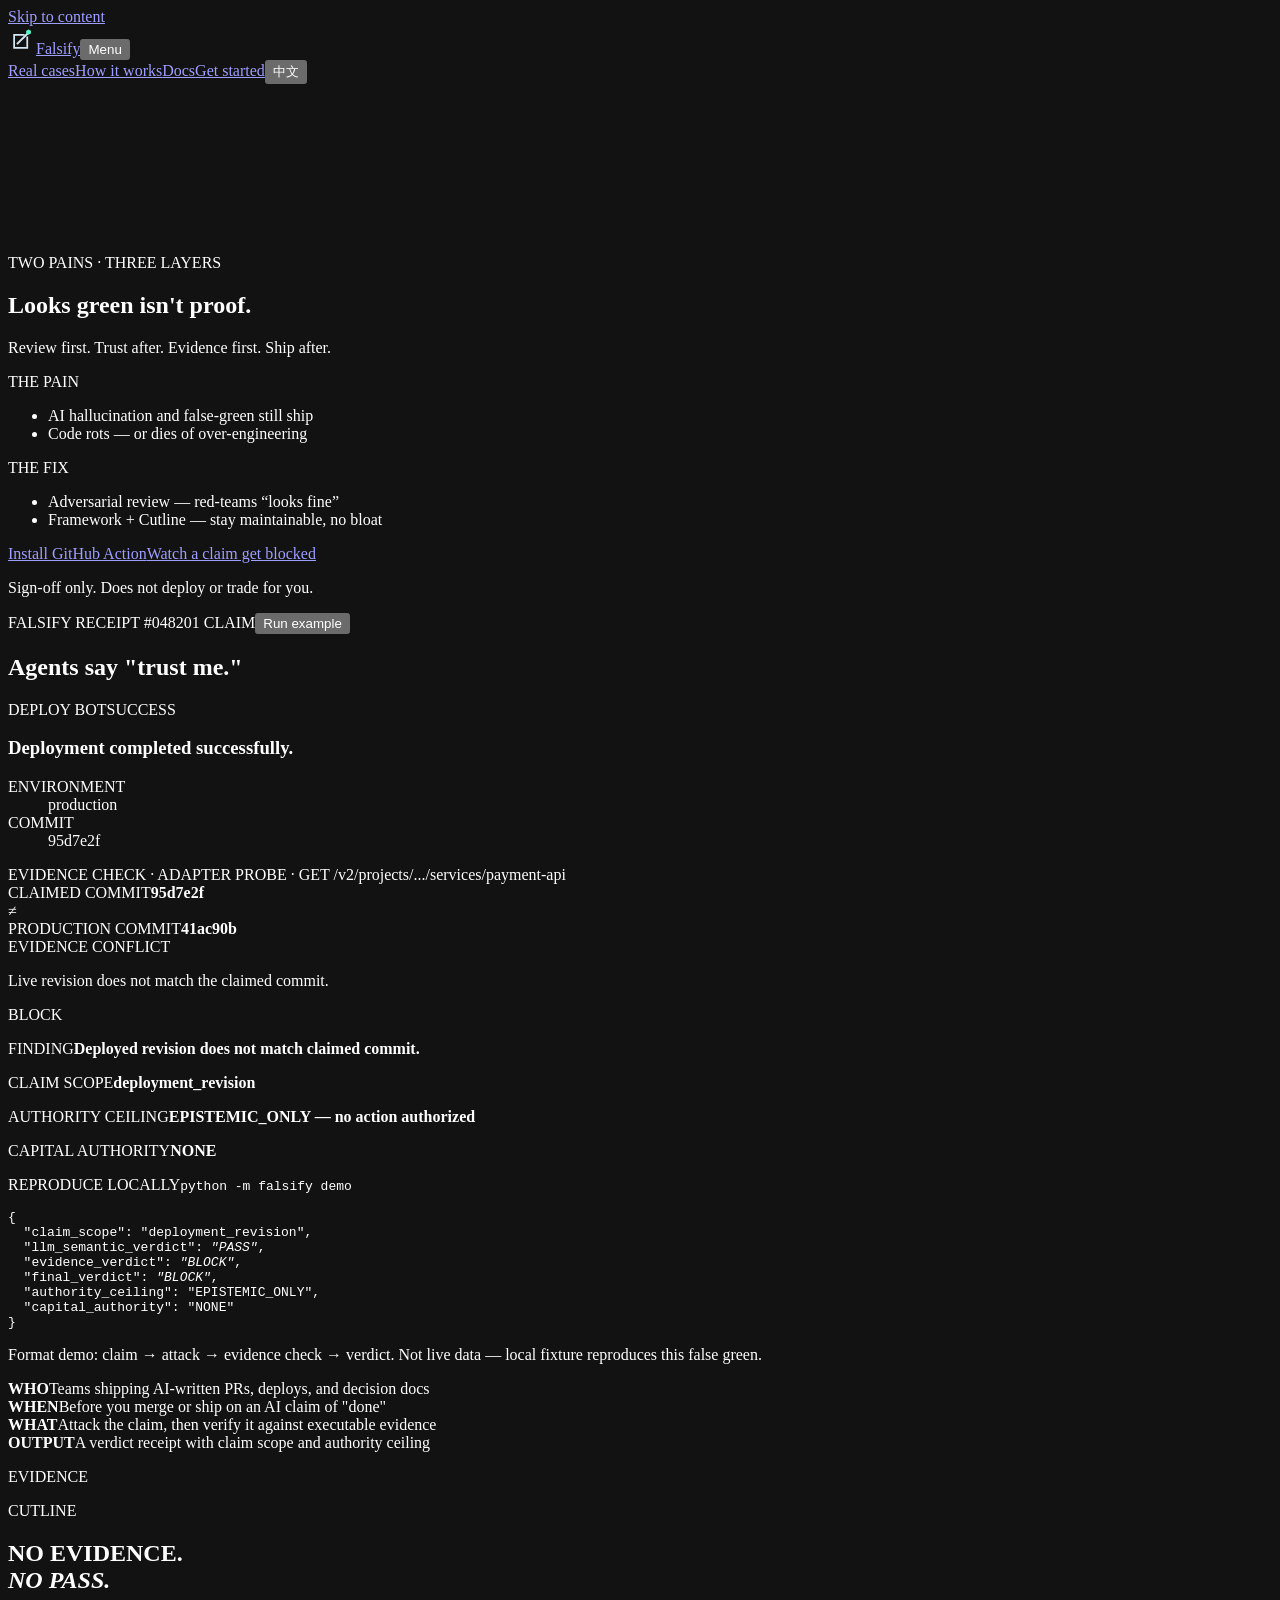
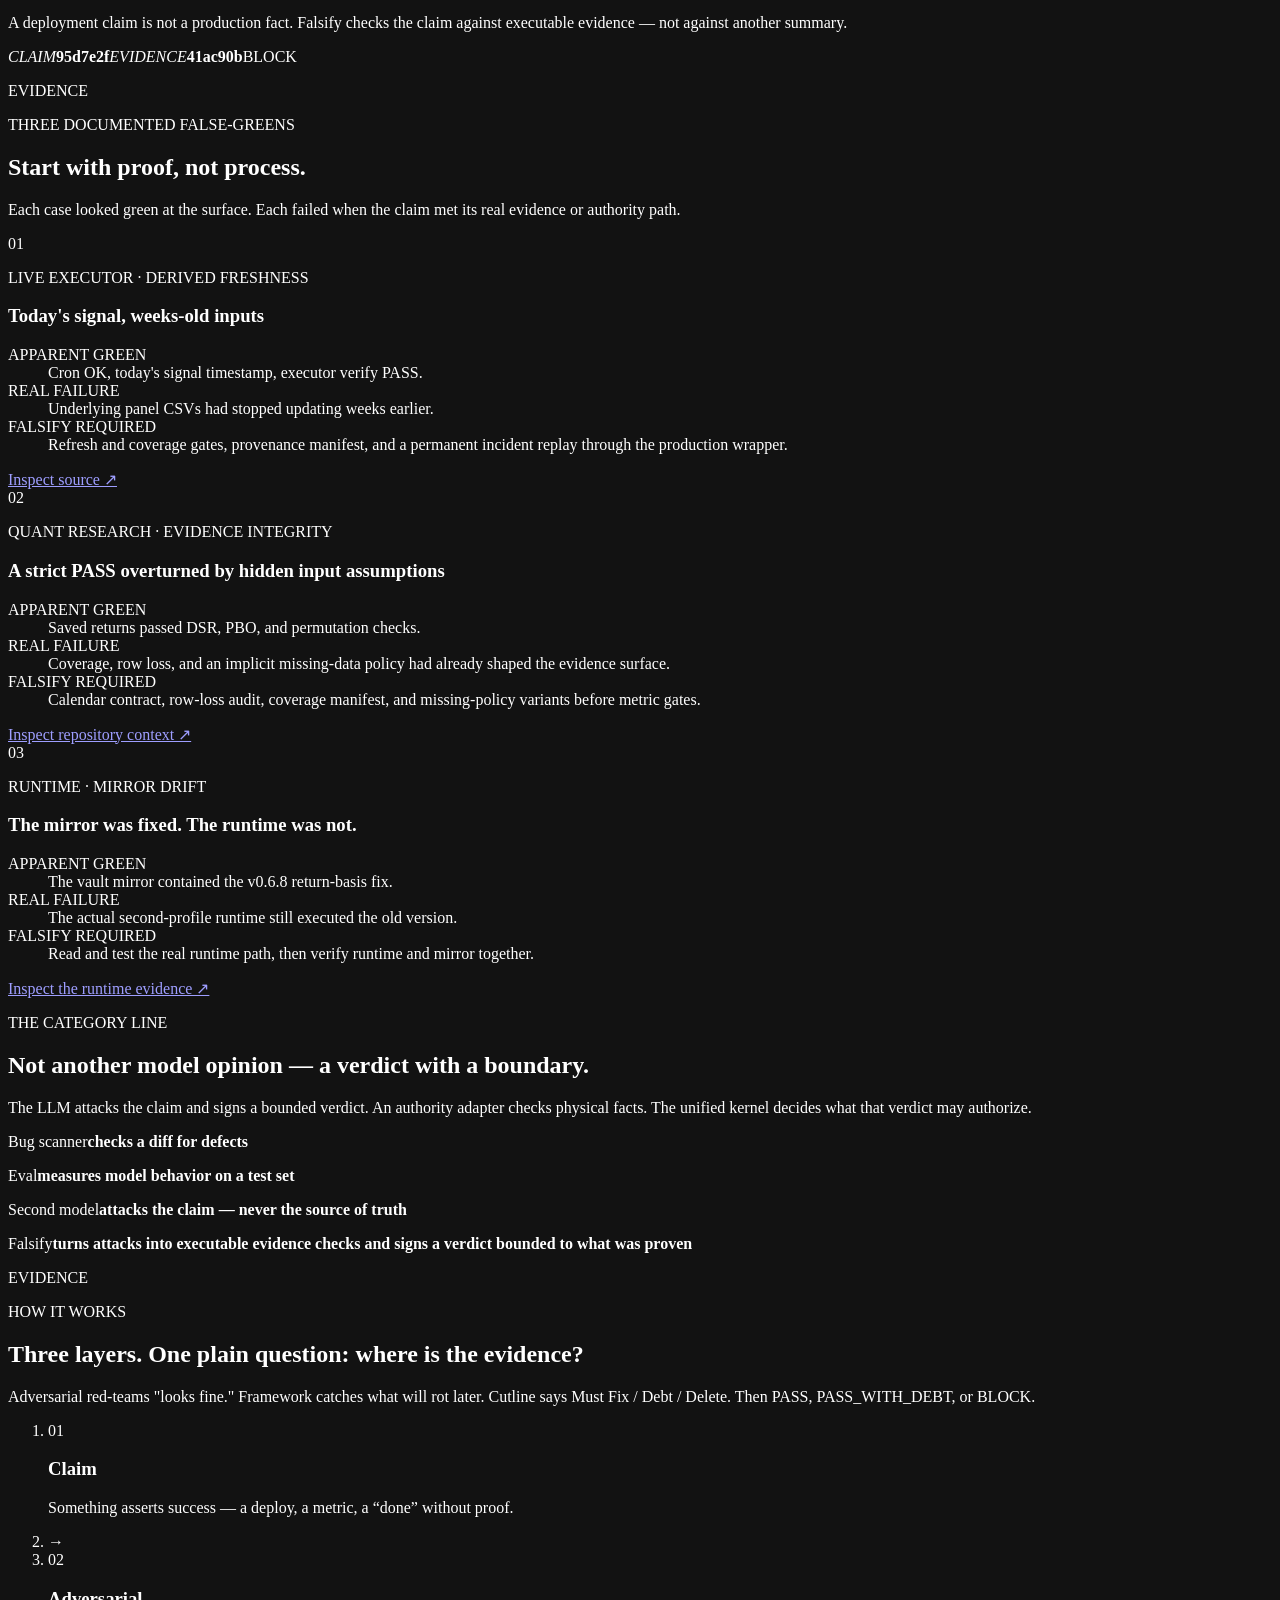
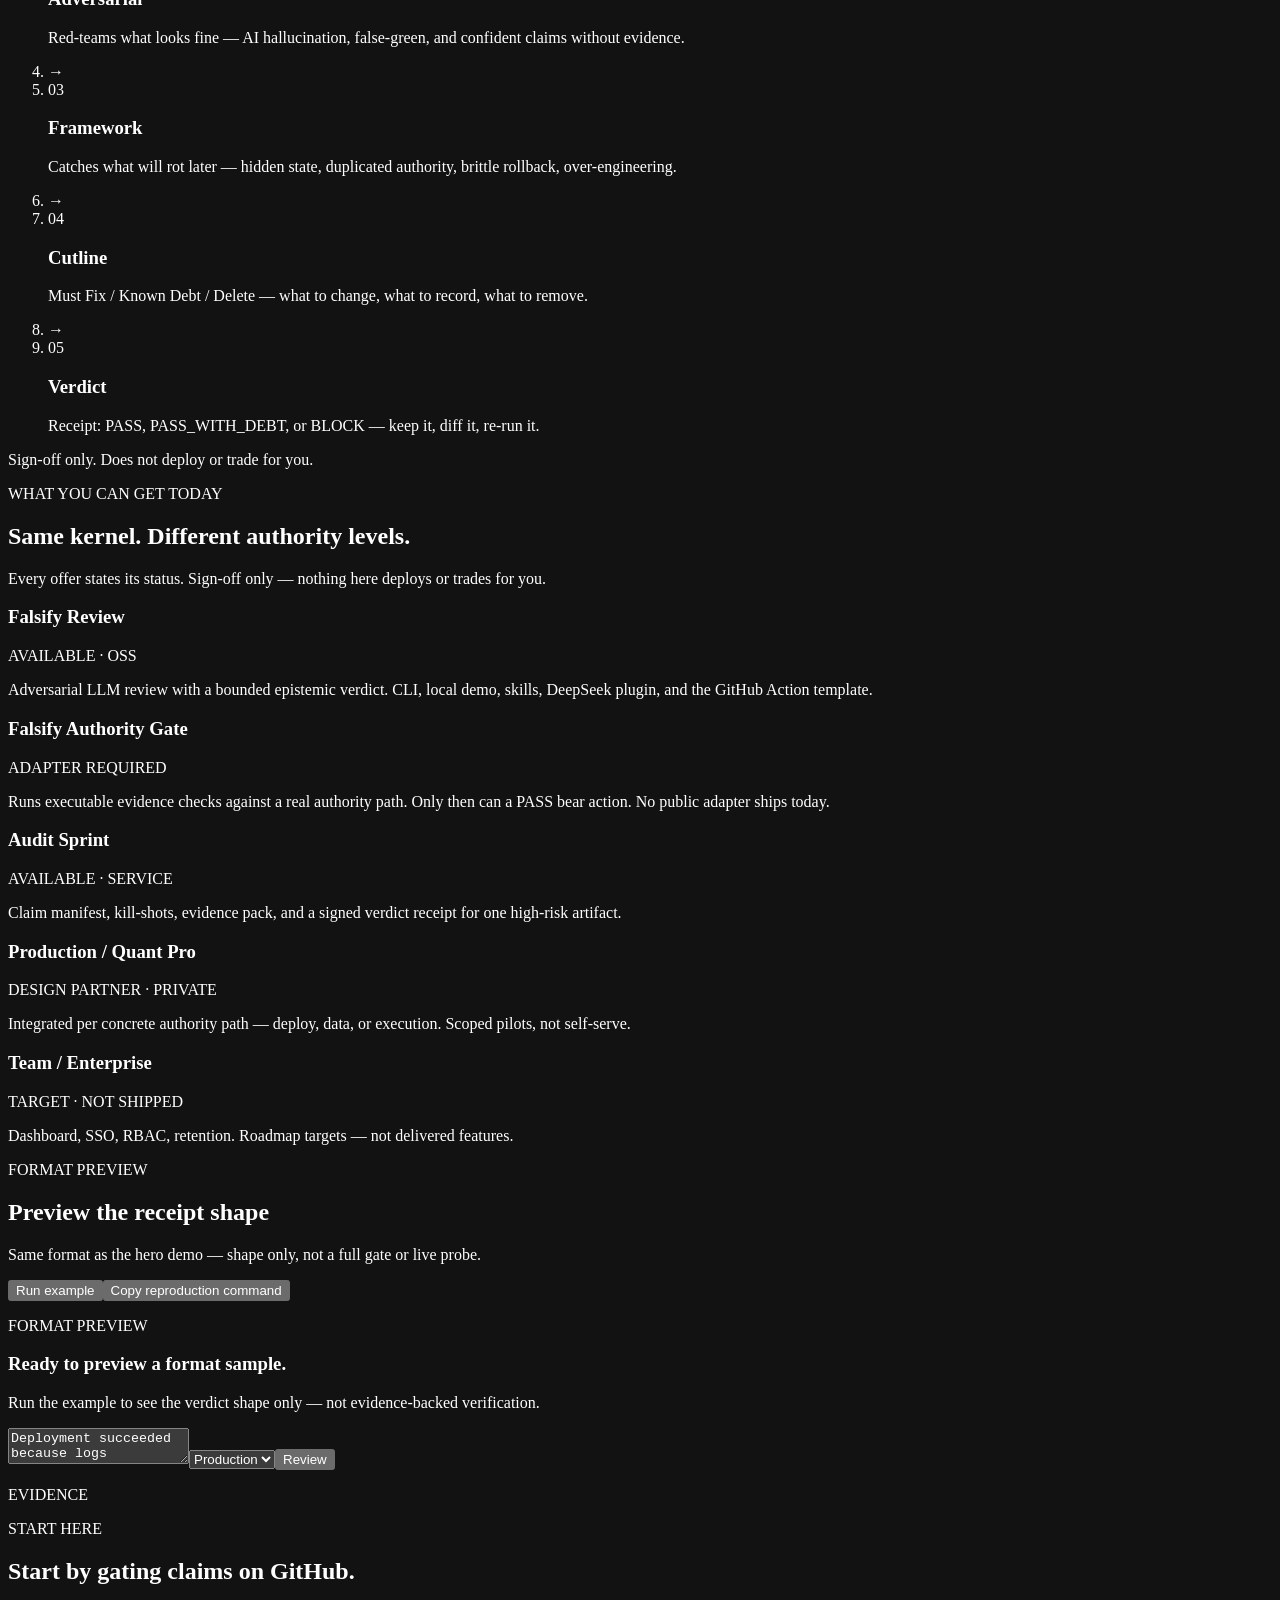
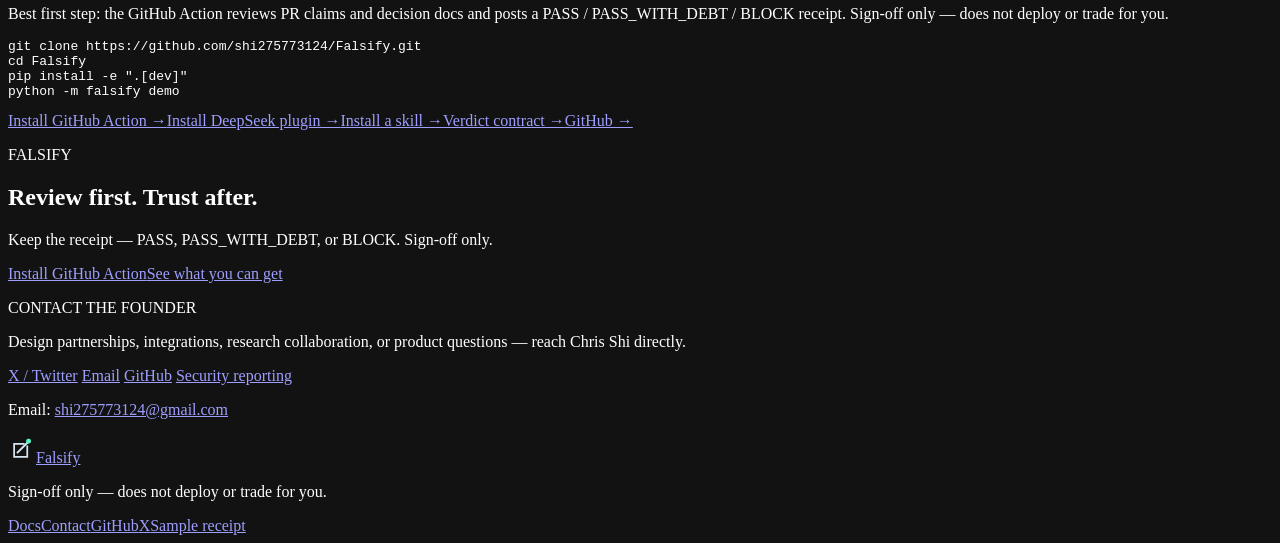
==== commit 7c820449: "Add a public DeepSeek plugin install path next to the Action. Keep the hero CTA as GitHub Action and" ====
--- a/design/falsify-flow-candidate/index.html
+++ b/design/falsify-flow-candidate/index.html
@@ -3,287 +3,131 @@
 <head>
   <meta charset="utf-8">
   <meta name="viewport" content="width=device-width,initial-scale=1,viewport-fit=cover">
-  <meta name="theme-color" content="#ffffff">
-  <meta name="color-scheme" content="light">
-  <title>Falsify — AI generates. Falsify questions.</title>
-  <meta name="description" content="AI can generate code. Falsify questions it before production — with evidence, not confidence. PASS / PASS_WITH_DEBT / BLOCK.">
+  <meta name="theme-color" content="#020914">
+  <meta name="color-scheme" content="dark">
+  <title>Falsify — Looks green isn't proof.</title>
+  <meta name="description" content="Looks green isn't proof. Adversarial review red-teams false-green; framework review + Cutline catch long-term rot. Review first. Trust after.">
   <meta name="robots" content="index,follow,max-image-preview:large">
   <link rel="canonical" href="https://falsify.site/">
   <meta property="og:type" content="website">
   <meta property="og:site_name" content="Falsify">
   <meta property="og:locale" content="en_US">
   <meta property="og:url" content="https://falsify.site/">
-  <meta property="og:title" content="Falsify — AI generates. Falsify questions.">
-  <meta property="og:description" content="Evidence before conclusions. Confidence is not evidence. PASS / PASS_WITH_DEBT / BLOCK.">
+  <meta property="og:title" content="Falsify — Looks green isn't proof.">
+  <meta property="og:description" content="Two pains: AI false-green → adversarial review; long-term rot → framework + Cutline. Review first. Trust after. Sign-off only.">
   <meta property="og:image" content="https://falsify.site/static/img/og-share.png">
+  <meta property="og:image:alt" content="Falsify — Looks green isn't proof.">
   <meta name="twitter:card" content="summary_large_image">
-  <meta name="twitter:title" content="Falsify — AI generates. Falsify questions.">
-  <meta name="twitter:description" content="Evidence before conclusions. Confidence is not evidence.">
+  <meta name="twitter:title" content="Falsify — Looks green isn't proof.">
+  <meta name="twitter:description" content="Review first. Trust after. Evidence first. Ship after. Adversarial · Framework · Cutline.">
   <meta name="twitter:image" content="https://falsify.site/static/img/og-share.png">
   <link rel="icon" type="image/svg+xml" href="/static/favicon.svg">
   <link rel="icon" type="image/png" sizes="32x32" href="/static/favicon.png">
   <link rel="shortcut icon" href="/favicon.ico">
   <script src="/assets/flow/i18n-boot.js"></script>
-  <link rel="stylesheet" href="/assets/flow/home.css?v=v2-deploy-20260724">
-  <script src="/assets/flow/home.js?v=v2-deploy-20260724" defer></script>
+  <link rel="stylesheet" href="/assets/flow/home.css?v=ux-craft-20260721b">
+  <script src="/assets/flow/lenis.min.js?v=falsify-fix-20260712b" defer></script>
+  <script src="/assets/flow/gsap.min.js?v=falsify-fix-20260712b" defer></script>
+  <script src="/assets/flow/ScrollTrigger.min.js?v=falsify-fix-20260712b" defer></script>
+  <script src="/assets/flow/flow-canvas.js?v=falsify-fix-20260712b" defer></script>
+  <script src="/assets/flow/flow-motion.js?v=falsify-fix-20260712b" defer></script>
+  <script src="/assets/flow/home.js?v=ux-craft-20260721b" defer></script>
 </head>
 <body>
 <a class="skip" href="#main">Skip to content</a>
-<header class="site-header">
-  <a class="brand" href="#top" aria-label="Falsify home">
-    <svg class="brand-mark" width="28" height="28" viewBox="0 0 32 32" aria-hidden="true"><g fill="none" stroke="#0B0B0F" stroke-linecap="square" stroke-linejoin="miter"><path d="M22 13v12H7V10h11" stroke-width="2"/><path d="M11 20 L22.5 8.5" stroke-width="2.2"/></g><polygon points="23.5,3.9 26.2,5.5 26.2,8.5 23.5,10.1 20.8,8.5 20.8,5.5" fill="#635BFF"/></svg>
-    <span class="brand-wordmark">falsify.site</span>
-  </a>
-  <button class="menu" type="button" aria-expanded="false" aria-controls="site-nav" data-i18n="menuLabel">Menu</button>
-  <nav id="site-nav">
-    <a href="#how" data-i18n="navHow">How it works</a>
-    <a href="#proof" data-i18n="navProof">Real cases</a>
-    <a href="#delivery" data-i18n="navScenes">Scenes</a>
-    <a href="/docs/" data-lang-path="/docs/" data-i18n="navDocs">Docs</a>
-    <a href="#partner" data-i18n="navPartner">Partner</a>
-    <button class="lang" type="button">中文</button>
-  </nav>
-</header>
+<header class="site-header"><a class="brand" href="#top" aria-label="Falsify home"><svg class="brand-mark" width="28" height="28" viewBox="0 0 32 32" aria-hidden="true"><g fill="none" stroke="#d5e6f2" stroke-linecap="square" stroke-linejoin="miter"><path d="M22 13v12H7V10h11" stroke-width="2"/><path d="M11 20 L22.5 8.5" stroke-width="2.2"/></g><polygon points="23.5,3.9 26.2,5.5 26.2,8.5 23.5,10.1 20.8,8.5 20.8,5.5" fill="#58f5c6"/></svg><span class="brand-wordmark">Falsify</span></a><button class="menu" type="button" aria-expanded="false" aria-controls="site-nav" data-i18n="menuLabel">Menu</button><nav id="site-nav"><a href="#proof" data-i18n="navProof">Real cases</a><a href="#how" data-i18n="navHow">How it works</a><a href="/docs/" data-lang-path="/docs/" data-i18n="navDocs">Docs</a><a href="#delivery" data-i18n="navGetStarted">Get started</a><button class="lang" type="button">中文</button></nav></header>
+<main id="main">
+<section class="hero" id="top"><canvas id="flow-canvas" aria-hidden="true"></canvas><div class="flow-orbs" aria-hidden="true"><span class="flow-orb flow-orb-a"></span><span class="flow-orb flow-orb-b"></span><span class="flow-orb flow-orb-c"></span></div><div class="hero-spotlight" aria-hidden="true"></div><div class="hero-grain" aria-hidden="true"></div><div class="hero-veil"></div><div class="shell hero-grid"><div class="hero-copy"><p class="eyebrow" data-i18n="heroEyebrow">TWO PAINS · THREE LAYERS</p><h1 data-i18n-html="heroTitle">Looks green isn't proof.</h1><p class="brand-thesis" data-i18n="brandThesis">Review first. Trust after. Evidence first. Ship after.</p>
+<div class="hero-ps" aria-label="Pain and fix">
+  <div class="hero-ps-col is-pain">
+    <p class="hero-ps-label" data-i18n="heroPainLabel">THE PAIN</p>
+    <ul class="hero-ps-list">
+      <li data-i18n="heroPain1">AI hallucination and false-green still ship</li>
+      <li data-i18n="heroPain2">Code rots — or dies of over-engineering</li>
+    </ul>
+  </div>
+  <div class="hero-ps-col is-fix">
+    <p class="hero-ps-label" data-i18n="heroSolveLabel">THE FIX</p>
+    <ul class="hero-ps-list">
+      <li data-i18n="heroSolve1">Adversarial review — red-teams “looks fine”</li>
+      <li data-i18n="heroSolve2">Framework + Cutline — stay maintainable, no bloat</li>
+    </ul>
+  </div>
+</div>
+<div class="hero-actions"><a class="button primary" href="/docs/14-github-action-install.html" data-lang-path="/docs/14-github-action-install.html" data-i18n="heroPrimary">Install GitHub Action</a><a class="button ghost" href="#demo" data-i18n="heroSecondary">Watch a claim get blocked</a></div><p class="small-note" data-i18n="heroNote">Sign-off only. Does not deploy or trade for you.</p></div>
+<article class="receipt demo-receipt" id="demo" aria-label="False-green claim blocked by an evidence check — format demo" data-demo-kind="FORMAT DEMO ONLY" data-demo-state="claim"><div class="receipt-top"><span data-i18n="receiptExample">FALSIFY RECEIPT #0482</span><span class="receipt-phase" data-i18n="receiptPhase">01 CLAIM</span><button class="demo-toggle" type="button" aria-pressed="false" data-i18n="demoPlay">Run example</button></div><h2 class="proof-headline" data-i18n="proofHeadline">Agents say "trust me."</h2><div class="demo-stage" aria-live="polite"><div class="claim-card"><div class="claim-card-top"><span data-i18n="deployBot">DEPLOY BOT</span><span class="success-pill" data-i18n="successPill">SUCCESS</span></div><h3 data-i18n="demoClaim">Deployment completed successfully.</h3><dl class="claim-meta"><div><dt data-i18n="envLabel">ENVIRONMENT</dt><dd data-i18n="envValue">production</dd></div><div><dt data-i18n="commitLabel">COMMIT</dt><dd class="mono-ok">95d7e2f</dd></div></dl></div><div class="authority-line" data-i18n="authorityLine">EVIDENCE CHECK · ADAPTER PROBE · GET /v2/projects/.../services/payment-api</div><div class="commit-compare" aria-label="Claim vs production commit"><div class="commit-col"><span data-i18n="claimedCommit">CLAIMED COMMIT</span><b class="mono-ok">95d7e2f</b></div><div class="commit-ne" aria-hidden="true">≠</div><div class="commit-col is-prod"><span data-i18n="prodCommit">PRODUCTION COMMIT</span><b class="mono-bad">41ac90b</b></div></div><div class="evidence-conflict"><span data-i18n="conflictLabel">EVIDENCE CONFLICT</span><p data-i18n="conflictText">Live revision does not match the claimed commit.</p></div><div class="block-stamp">BLOCK</div><div class="receipt-actions"><p><span data-i18n="findingLabel">FINDING</span><b data-i18n="findingText">Deployed revision does not match claimed commit.</b></p><p class="ra-meta"><span data-i18n="scopeLabel">CLAIM SCOPE</span><b data-i18n="scopeValue">deployment_revision</b></p><p class="ra-meta"><span data-i18n="ceilingLabel">AUTHORITY CEILING</span><b data-i18n="ceilingValue">EPISTEMIC_ONLY — no action authorized</b></p><p class="ra-meta"><span data-i18n="capitalLabel">CAPITAL AUTHORITY</span><b data-i18n="capitalValue">NONE</b></p><p class="ra-meta"><span data-i18n="reproduceLabel">REPRODUCE LOCALLY</span><code>python -m falsify demo</code></p></div><pre class="receipt-json" aria-label="Receipt fields">{
+  "claim_scope": "deployment_revision",
+  "llm_semantic_verdict": <em class="j-pass">"PASS"</em>,
+  "evidence_verdict": <em class="j-block">"BLOCK"</em>,
+  "final_verdict": <em class="j-block">"BLOCK"</em>,
+  "authority_ceiling": "EPISTEMIC_ONLY",
+  "capital_authority": "NONE"
+}</pre></div><p class="demo-caption" data-i18n="demoCaption">Format demo: claim → attack → evidence check → verdict. Not live data — local fixture reproduces this false green.</p></article></div></section>
+<section class="clarity dark" data-reveal data-reveal-stagger><div class="shell clarity-grid"><article><b data-i18n="clarityUser">WHO</b><span data-i18n="clarityUserText">Teams shipping AI-written PRs, deploys, and decision docs</span></article><article><b data-i18n="clarityTrigger">WHEN</b><span data-i18n="clarityTriggerText">Before you merge or ship on an AI claim of "done"</span></article><article><b data-i18n="clarityAction">WHAT</b><span data-i18n="clarityActionText">Attack the claim, then verify it against executable evidence</span></article><article><b data-i18n="clarityArtifact">OUTPUT</b><span data-i18n="clarityArtifactText">A verdict receipt with claim scope and authority ceiling</span></article></div></section>
 
-<main id="main">
-  <!-- Screen 1: Brand claim + product demo -->
-  <section class="hero" id="top">
-    <div class="shell hero-inner">
-      <div class="hero-copy">
-        <h1 class="hero-title" data-i18n-html="heroTitle">AI generates.<br><em>falsify</em> questions.</h1>
-        <p class="hero-sub" data-i18n="heroSub">Before code reaches production, check for hallucination, hidden complexity, and long-term maintenance risk.</p>
-        <div class="hero-actions">
-          <a class="button primary" href="/docs/14-github-action-install.html" data-lang-path="/docs/14-github-action-install.html" data-i18n="heroPrimary">Start review</a>
-          <a class="button ghost" href="https://github.com/shi275773124/Falsify" rel="noopener noreferrer" data-i18n="heroSecondary">View on GitHub</a>
-        </div>
-        <p class="hero-brandline" data-i18n="heroBrandline">It does not decide for you. It makes decisions have evidence.</p>
-      </div>
-
-      <div class="product-stage" aria-label="Product demo: AI code to verdict to maintainable code">
-        <div class="stage-glow" aria-hidden="true"></div>
-        <div class="stage-window">
-          <div class="stage-chrome" aria-hidden="true">
-            <span class="dot red"></span><span class="dot yellow"></span><span class="dot green"></span>
-            <span class="stage-chrome-label" data-i18n="stageLabel">falsify review · live path</span>
-          </div>
-          <div class="stage-body">
-            <div class="stage-pane is-raw">
-              <p class="stage-pane-label" data-i18n="stageRaw">AI raw output</p>
-              <pre class="stage-code"><code><span class="cm">// “looks fine” — 9 deps, no proof</span>
-<span class="kw">class</span> <span class="cls">UserService</span> {
-  <span class="fn">constructor</span>(repo, logger, cache,
-    bus, metrics, retry, breaker,
-    validator, config) { <span class="cm">/* … */</span> }
-  <span class="kw">async</span> <span class="fn">getUser</span>(id) {
-    <span class="cm">// intent buried under ceremony</span>
-  }
-}</code></pre>
-            </div>
-            <div class="stage-flow" aria-hidden="true">
-              <span class="flow-label" data-i18n="stageReview">review · evidence · cut</span>
-              <span class="flow-blade"></span>
-              <span class="flow-verdicts">
-                <span class="v-chip is-pass">PASS</span>
-                <span class="v-chip is-debt">PASS_WITH_DEBT</span>
-                <span class="v-chip is-block">BLOCK</span>
-              </span>
-            </div>
-            <div class="stage-pane is-clean">
-              <p class="stage-pane-label" data-i18n="stageClean">Maintainable result</p>
-              <pre class="stage-code"><code><span class="kw">class</span> <span class="cls">UserService</span> {
-  <span class="fn">constructor</span>(
-    <span class="kw">private</span> repo: UserRepo
-  ) {}
-
-  <span class="kw">async</span> <span class="fn">getUser</span>(id: <span class="type">string</span>) {
-    <span class="kw">return</span> <span class="kw">this</span>.repo.find(id)
-  }
-}</code></pre>
-            </div>
-          </div>
-        </div>
-      </div>
+<section class="paper cutline-band evidence-doc" data-reveal><div class="shell cutline-band-inner"><p class="doc-chrome" aria-hidden="true"><span data-i18n="evidenceChrome">EVIDENCE</span></p><p class="cutline-kicker" data-i18n="cutlineKicker">CUTLINE</p><h2 data-i18n-html="cutlineTitle">NO EVIDENCE.<br><em>NO PASS.</em></h2><p data-i18n="cutlineLead">A deployment claim is not a production fact. Falsify checks the claim against executable evidence — not against another summary.</p><div class="cutline-strip" aria-label="Claim vs evidence"><span><i data-i18n="stripClaim">CLAIM</i><b class="mono-ok">95d7e2f</b></span><span><i data-i18n="stripAuth">EVIDENCE</i><b class="mono-bad">41ac90b</b></span><span class="strip-verdict">BLOCK</span></div></div></section>
+<section class="paper section cases-section evidence-doc" id="proof" data-reveal><div class="shell"><div class="section-head"><p class="doc-chrome" aria-hidden="true"><span data-i18n="evidenceChrome">EVIDENCE</span></p><p class="eyebrow" data-i18n="proofLabel">THREE DOCUMENTED FALSE-GREENS</p><h2 data-i18n="proofTitle">Start with proof, not process.</h2><p data-i18n="proofLead">Each case looked green at the surface. Each failed when the claim met its real evidence or authority path.</p></div><div class="real-cases">
+<article><div class="case-number">01</div><p class="case-domain" data-i18n="caseOneDomain">LIVE EXECUTOR · DERIVED FRESHNESS</p><h3 data-i18n="caseOneTitle">Today's signal, weeks-old inputs</h3><dl><div><dt data-i18n="apparentGreen">APPARENT GREEN</dt><dd data-i18n="caseOneGreen">Cron OK, today's signal timestamp, executor verify PASS.</dd></div><div><dt data-i18n="realFailure">REAL FAILURE</dt><dd data-i18n="caseOneFail">Underlying panel CSVs had stopped updating weeks earlier.</dd></div><div><dt data-i18n="falsifyRequired">FALSIFY REQUIRED</dt><dd data-i18n="caseOneReq">Refresh and coverage gates, provenance manifest, and a permanent incident replay through the production wrapper.</dd></div></dl><a href="/examples/real-cases/02-derived-freshness-stale-panel" data-lang-path="/examples/real-cases/02-derived-freshness-stale-panel" data-i18n="inspectSource">Inspect source ↗</a></article>
+<article><div class="case-number">02</div><p class="case-domain" data-i18n="caseTwoDomain">QUANT RESEARCH · EVIDENCE INTEGRITY</p><h3 data-i18n="caseTwoTitle">A strict PASS overturned by hidden input assumptions</h3><dl><div><dt data-i18n="apparentGreen">APPARENT GREEN</dt><dd data-i18n="caseTwoGreen">Saved returns passed DSR, PBO, and permutation checks.</dd></div><div><dt data-i18n="realFailure">REAL FAILURE</dt><dd data-i18n="caseTwoFail">Coverage, row loss, and an implicit missing-data policy had already shaped the evidence surface.</dd></div><div><dt data-i18n="falsifyRequired">FALSIFY REQUIRED</dt><dd data-i18n="caseTwoReq">Calendar contract, row-loss audit, coverage manifest, and missing-policy variants before metric gates.</dd></div></dl><a href="/examples/real-cases/04-round3b-evidence-integrity-reversal" data-lang-path="/examples/real-cases/04-round3b-evidence-integrity-reversal"  data-i18n="inspectRepoContext">Inspect repository context ↗</a></article>
+<article><div class="case-number">03</div><p class="case-domain" data-i18n="caseThreeDomain">RUNTIME · MIRROR DRIFT</p><h3 data-i18n="caseThreeTitle">The mirror was fixed. The runtime was not.</h3><dl><div><dt data-i18n="apparentGreen">APPARENT GREEN</dt><dd data-i18n="caseThreeGreen">The vault mirror contained the v0.6.8 return-basis fix.</dd></div><div><dt data-i18n="realFailure">REAL FAILURE</dt><dd data-i18n="caseThreeFail">The actual second-profile runtime still executed the old version.</dd></div><div><dt data-i18n="falsifyRequired">FALSIFY REQUIRED</dt><dd data-i18n="caseThreeReq">Read and test the real runtime path, then verify runtime and mirror together.</dd></div></dl><a href="/examples/real-cases/05-second-runtime-v068-sync-false-green" data-lang-path="/examples/real-cases/05-second-runtime-v068-sync-false-green"  data-i18n="inspectArchitecture">Inspect the runtime evidence ↗</a></article>
+</div></div></section>
+<section class="dark distinction" id="difference" data-reveal><div class="shell"><div><p class="eyebrow" data-i18n="differenceLabel">THE CATEGORY LINE</p><h2 data-i18n="differenceTitle">Not another model opinion — a verdict with a boundary.</h2><p class="distinction-lead" data-i18n="differenceLead">The LLM attacks the claim and signs a bounded verdict. An authority adapter checks physical facts. The unified kernel decides what that verdict may authorize.</p></div><div class="comparison"><p><span data-i18n="bugScanner">Bug scanner</span><b data-i18n="bugScannerText">checks a diff for defects</b></p><p><span data-i18n="eval">Eval</span><b data-i18n="evalText">measures model behavior on a test set</b></p><p><span data-i18n="secondAi">Second model</span><b data-i18n="secondAiText">attacks the claim — never the source of truth</b></p><p class="is-falsify"><span>Falsify</span><b data-i18n="falsifyText">turns attacks into executable evidence checks and signs a verdict bounded to what was proven</b></p></div></div></section>
+<section class="paper section evidence-doc" id="how" data-reveal><div class="shell"><div class="section-head"><p class="doc-chrome" aria-hidden="true"><span data-i18n="evidenceChrome">EVIDENCE</span></p><p class="eyebrow" data-i18n="howLabel">HOW IT WORKS</p><h2 data-i18n="howTitle">Three layers. One plain question: where is the evidence?</h2><p data-i18n="howLead">Adversarial red-teams "looks fine." Framework catches what will rot later. Cutline says Must Fix / Debt / Delete. Then PASS, PASS_WITH_DEBT, or BLOCK.</p></div>
+<ol class="process-flow" aria-label="Claim to verdict process">
+  <li class="flow-node" data-reveal data-reveal-stagger>
+    <span class="flow-num">01</span>
+    <h3 data-i18n="stepClaimTitle">Claim</h3>
+    <p data-i18n="stepClaim">Something asserts success — a deploy, a metric, a “done” without proof.</p>
+  </li>
+  <li class="flow-connector" aria-hidden="true"><span class="flow-arrow">→</span></li>
+  <li class="flow-node" data-reveal data-reveal-stagger>
+    <span class="flow-num">02</span>
+    <h3 data-i18n="stepAttackTitle">Adversarial</h3>
+    <p data-i18n="stepAttack">Red-teams what looks fine — AI hallucination, false-green, and confident claims without evidence.</p>
+  </li>
+  <li class="flow-connector" aria-hidden="true"><span class="flow-arrow">→</span></li>
+  <li class="flow-node" data-reveal data-reveal-stagger>
+    <span class="flow-num">03</span>
+    <h3 data-i18n="stepFrameTitle">Framework</h3>
+    <p data-i18n="stepFrame">Catches what will rot later — hidden state, duplicated authority, brittle rollback, over-engineering.</p>
+  </li>
+  <li class="flow-connector" aria-hidden="true"><span class="flow-arrow">→</span></li>
+  <li class="flow-node" data-reveal data-reveal-stagger>
+    <span class="flow-num">04</span>
+    <h3 data-i18n="stepCheckTitle">Cutline</h3>
+    <p data-i18n="stepCheck">Must Fix / Known Debt / Delete — what to change, what to record, what to remove.</p>
+  </li>
+  <li class="flow-connector" aria-hidden="true"><span class="flow-arrow">→</span></li>
+  <li class="flow-node is-verdict" data-reveal data-reveal-stagger>
+    <span class="flow-num">05</span>
+    <h3 data-i18n="stepVerdictTitle">Verdict</h3>
+    <p data-i18n="stepVerdict">Receipt: PASS, PASS_WITH_DEBT, or BLOCK — keep it, diff it, re-run it.</p>
+  </li>
+</ol>
+<p class="flow-boundary" data-i18n="stepGate">Sign-off only. Does not deploy or trade for you.</p>
+</div></section>
+<section class="dark section delivery" id="delivery" data-reveal><div class="shell"><div class="section-head"><p class="eyebrow" data-i18n="deliveryLabel">WHAT YOU CAN GET TODAY</p><h2 data-i18n="deliveryTitle">Same kernel. Different authority levels.</h2><p data-i18n="deliveryLead">Every offer states its status. Sign-off only — nothing here deploys or trades for you.</p></div><div class="delivery-list"><article><header><h3 data-i18n="d1Name">Falsify Review</h3><span class="status-badge is-available" data-i18n="d1Status">AVAILABLE · OSS</span></header><p data-i18n="d1Text">Adversarial LLM review with a bounded epistemic verdict. CLI, local demo, skills, DeepSeek plugin, and the GitHub Action template.</p></article><article><header><h3 data-i18n="d2Name">Falsify Authority Gate</h3><span class="status-badge is-adapter" data-i18n="d2Status">ADAPTER REQUIRED</span></header><p data-i18n="d2Text">Runs executable evidence checks against a real authority path. Only then can a PASS bear action. No public adapter ships today.</p></article><article><header><h3 data-i18n="d3Name">Audit Sprint</h3><span class="status-badge is-available" data-i18n="d3Status">AVAILABLE · SERVICE</span></header><p data-i18n="d3Text">Claim manifest, kill-shots, evidence pack, and a signed verdict receipt for one high-risk artifact.</p></article><article><header><h3 data-i18n="d4Name">Production / Quant Pro</h3><span class="status-badge is-partner" data-i18n="d4Status">DESIGN PARTNER · PRIVATE</span></header><p data-i18n="d4Text">Integrated per concrete authority path — deploy, data, or execution. Scoped pilots, not self-serve.</p></article><article><header><h3 data-i18n="d5Name">Team / Enterprise</h3><span class="status-badge is-target" data-i18n="d5Status">TARGET · NOT SHIPPED</span></header><p data-i18n="d5Text">Dashboard, SSO, RBAC, retention. Roadmap targets — not delivered features.</p></article></div></div></section>
+<section class="dark section compact-try" id="try" data-reveal><div class="shell try-grid"><div><p class="eyebrow" data-i18n="tryLabel">FORMAT PREVIEW</p><h2 data-i18n="tryTitle">Preview the receipt shape</h2><p data-i18n="tryLead">Same format as the hero demo — shape only, not a full gate or live probe.</p><div class="workbench-actions"><button class="button primary" type="button" id="run-example" data-i18n="runExample">Run example</button><button class="button ghost" type="button" id="copy-artifact" data-i18n="copyArtifact">Copy reproduction command</button></div><p id="copy-status" class="status" aria-live="polite"></p></div><output class="result-panel" id="result" aria-live="polite"><p class="result-label" data-i18n="resultLabel">FORMAT PREVIEW</p><h3 data-i18n="resultTitle">Ready to preview a format sample.</h3><p data-i18n="resultLead">Run the example to see the verdict shape only — not evidence-backed verification.</p></output></div><div class="hidden-review"><textarea id="claim">Deployment succeeded because logs completed. Another AI found no issue. No post-deploy state probe or rollback evidence was retained.</textarea><select id="scenario"><option value="production" selected>Production</option></select><button id="review-claim" type="button">Review</button></div></section>
+<section class="paper compact-meta evidence-doc" data-reveal><div class="shell meta-grid"><div><p class="doc-chrome" aria-hidden="true"><span data-i18n="evidenceChrome">EVIDENCE</span></p><p class="eyebrow" data-i18n="installLabel">START HERE</p><h2 data-i18n="installTitle">Start by gating claims on GitHub.</h2><p data-i18n="installLead">Best first step: the GitHub Action reviews PR claims and decision docs and posts a PASS / PASS_WITH_DEBT / BLOCK receipt. Sign-off only — does not deploy or trade for you.</p></div><pre><code>git clone https://github.com/shi275773124/Falsify.git
+cd Falsify
+pip install -e ".[dev]"
+python -m falsify demo</code></pre><div class="meta-links"><a href="/docs/14-github-action-install.html" data-lang-path="/docs/14-github-action-install.html" data-i18n="actionLink">Install GitHub Action →</a><a href="/docs/18-dsh-plugin.html" data-lang-path="/docs/18-dsh-plugin.html" data-i18n="dshLink">Install DeepSeek plugin →</a><a href="/docs/17-skills" data-lang-path="/docs/17-skills" data-i18n="skillsLink">Install a skill →</a><a href="/docs/verdict-vocabulary.html" data-lang-path="/docs/verdict-vocabulary.html" data-i18n="verdictLink">Verdict contract →</a><a href="https://github.com/shi275773124/Falsify" rel="noopener noreferrer">GitHub →</a></div></div></section>
+<section class="cta" data-reveal><div class="shell"><p class="eyebrow">FALSIFY</p><h2 data-i18n="ctaTitle">Review first. Trust after.</h2><p data-i18n="ctaLead">Keep the receipt — PASS, PASS_WITH_DEBT, or BLOCK. Sign-off only.</p><div class="hero-actions cta-actions-centered"><a class="button primary" href="/docs/14-github-action-install.html" data-lang-path="/docs/14-github-action-install.html" data-i18n="ctaPrimary">Install GitHub Action</a><a class="button ghost" href="#delivery" data-i18n="ctaSecondary">See what you can get</a></div></div></section>
+<section class="founder-contact" aria-labelledby="founder-contact-title">
+  <div class="shell founder-contact-inner">
+    <div class="founder-contact-copy">
+      <p class="founder-contact-label" id="founder-contact-title" data-i18n="contactKicker">CONTACT THE FOUNDER</p>
+      <p class="founder-contact-lead" data-i18n="contactLead">Design partnerships, integrations, research collaboration, or product questions — reach Chris Shi directly.</p>
     </div>
-  </section>
-
-  <!-- Screen 2: Quiet thesis -->
-  <section class="thesis" id="thesis" aria-labelledby="thesis-line">
-    <div class="shell thesis-inner">
-      <p class="thesis-kicker" data-i18n="thesisKicker">Confidence is not evidence.</p>
-      <h2 id="thesis-line" class="thesis-line" data-i18n-html="thesisLine">AI can generate code.<br>It cannot prove the code is reliable.</h2>
-      <p class="thesis-follow" data-i18n="thesisFollow">先证据，后结论。</p>
+    <div class="founder-contact-links" role="group" aria-label="Founder contact channels">
+      <a class="button primary founder-contact-btn" href="https://x.com/aishikejian" target="_blank" rel="noopener noreferrer" data-i18n="contactTwitter">X / Twitter</a>
+      <a class="button ghost founder-contact-btn" href="mailto:shi275773124@gmail.com?subject=Falsify%20inquiry" data-email="shi275773124@gmail.com" data-email-subject="Falsify inquiry" data-i18n="contactEmail">Email</a>
+      <a class="button ghost founder-contact-btn" href="https://github.com/shi275773124/Falsify" target="_blank" rel="noopener noreferrer" data-i18n="contactGithub">GitHub</a>
+      <a class="founder-contact-security" href="/docs/19-security-and-contact.html" data-lang-path="/docs/19-security-and-contact.html" data-i18n="contactSecurity">Security reporting</a>
     </div>
-  </section>
-
-  <!-- Screen 3: How it works — visual climax -->
-  <section class="how" id="how">
-    <div class="shell">
-      <header class="how-head">
-        <p class="section-kicker" data-i18n="howKicker">How it works</p>
-        <h2 class="section-title" data-i18n="howTitle">Three layers. One question: where is the evidence?</h2>
-      </header>
-      <ol class="how-chain" data-illuminate>
-        <li class="how-step" data-step="1">
-          <span class="how-num">01</span>
-          <div>
-            <h3 data-i18n="how1Title">Adversarial</h3>
-            <p data-i18n="how1Text">Challenge every “looks fine.”</p>
-          </div>
-        </li>
-        <li class="how-connector" aria-hidden="true"><span class="chain-line"></span></li>
-        <li class="how-step" data-step="2">
-          <span class="how-num">02</span>
-          <div>
-            <h3 data-i18n="how2Title">Framework</h3>
-            <p data-i18n="how2Text">Find structure that will rot later.</p>
-          </div>
-        </li>
-        <li class="how-connector" aria-hidden="true"><span class="chain-line"></span></li>
-        <li class="how-step" data-step="3">
-          <span class="how-num">03</span>
-          <div>
-            <h3 data-i18n="how3Title">Cutline</h3>
-            <p data-i18n="how3Text">Decide: fix, record debt, or delete.</p>
-          </div>
-        </li>
-      </ol>
-      <div class="verdict-climax" aria-label="Verdict states">
-        <p class="verdict-climax-kicker" data-i18n="verdictKicker">The receipt</p>
-        <div class="verdict-brand">
-          <article class="verdict-asset is-pass">
-            <h3 class="verdict-word"><span class="verdict-accent">PASS</span></h3>
-            <p data-i18n="vPass">Evidence sufficient</p>
-          </article>
-          <article class="verdict-asset is-debt">
-            <h3 class="verdict-word"><span class="verdict-accent">PASS<br>WITH DEBT</span></h3>
-            <p data-i18n="vDebt">May continue — debt recorded</p>
-          </article>
-          <article class="verdict-asset is-block">
-            <h3 class="verdict-word"><span class="verdict-accent">BLOCK</span></h3>
-            <p data-i18n="vBlock">Not allowed to the next stage</p>
-          </article>
-        </div>
-      </div>
-      <p class="how-boundary" data-i18n="howBoundary">Sign-off only. Does not deploy or trade for you. PASS / PASS_WITH_DEBT / BLOCK.</p>
-    </div>
-  </section>
-
-  <!-- Screen 4: Real cases with punch -->
-  <section class="proof" id="proof">
-    <div class="shell">
-      <header class="proof-head">
-        <p class="section-kicker" data-i18n="proofKicker">Evidence</p>
-        <h2 class="section-title proof-brand" data-i18n="proofTitle">Evidence first. Framework later.</h2>
-        <p class="section-lead" data-i18n="proofLead">Each case looked green on the surface. Each failed when claim met evidence.</p>
-      </header>
-      <div class="case-board">
-        <article class="case-card case-featured">
-          <h3 data-i18n="case1Title">Today’s signal, weeks-old inputs</h3>
-          <dl>
-            <div><dt data-i18n="caseSurface">Surface</dt><dd data-i18n="case1Surface">Cron OK · today’s timestamp · verify PASS</dd></div>
-            <div><dt data-i18n="caseEvidence">Evidence</dt><dd data-i18n="case1Evidence">Underlying panel CSVs had stopped updating weeks earlier</dd></div>
-            <div><dt data-i18n="caseVerdict">Verdict</dt><dd><span class="stamp is-block">BLOCK</span></dd></div>
-          </dl>
-        </article>
-        <div class="case-more" id="case-more" hidden>
-          <article class="case-card">
-            <h3 data-i18n="case2Title">Tests all green — model still wrong</h3>
-            <dl>
-              <div><dt data-i18n="caseSurface">Surface</dt><dd data-i18n="case2Surface">Saved returns passed DSR, PBO, permutation</dd></div>
-              <div><dt data-i18n="caseEvidence">Evidence</dt><dd data-i18n="case2Evidence">Missing-data policy had already reshaped the evidence surface</dd></div>
-              <div><dt data-i18n="caseVerdict">Verdict</dt><dd><span class="stamp is-block">BLOCK</span></dd></div>
-            </dl>
-          </article>
-          <article class="case-card">
-            <h3 data-i18n="case3Title">Code updated — production still old</h3>
-            <dl>
-              <div><dt data-i18n="caseSurface">Surface</dt><dd data-i18n="case3Surface">Vault mirror contained the fix</dd></div>
-              <div><dt data-i18n="caseEvidence">Evidence</dt><dd data-i18n="case3Evidence">Deploy record and live runtime path disagreed</dd></div>
-              <div><dt data-i18n="caseVerdict">Verdict</dt><dd><span class="stamp is-debt">PASS_WITH_DEBT</span></dd></div>
-            </dl>
-          </article>
-        </div>
-        <button class="case-toggle" type="button" id="case-toggle" aria-expanded="false" aria-controls="case-more">
-          <span data-i18n="caseViewAll">View all 3 cases</span>
-          <span class="case-toggle-arrow" aria-hidden="true">↓</span>
-        </button>
-      </div>
-    </div>
-  </section>
-
-  <!-- Screen 5: Scenarios (not pricing) -->
-  <section class="scenes" id="delivery">
-    <div class="shell">
-      <header class="scenes-head">
-        <p class="section-kicker" data-i18n="scenesKicker">Where it lands</p>
-        <h2 class="section-title" data-i18n="scenesTitle">Scenes you remember — not a package catalog.</h2>
-      </header>
-      <div class="delivery-list scene-grid">
-        <article class="scene-card">
-          <p class="scene-tag status-badge is-available" data-i18n="d1Status">AVAILABLE · OSS</p>
-          <h3 data-i18n="d1Name">Falsify Review</h3>
-          <p data-i18n="d1Text">Locally question every “looks fine” — terminal, review, receipt.</p>
-        </article>
-        <article class="scene-card">
-          <p class="scene-tag status-badge is-available" data-i18n="d2Status">AVAILABLE · OSS</p>
-          <h3 data-i18n="d2Name">Authority Gate</h3>
-          <p data-i18n="d2Text">Automation continues only when evidence is sufficient — gate, sign, chain.</p>
-        </article>
-        <article class="scene-card">
-          <p class="scene-tag status-badge is-roadmap" data-i18n="d3Status">IN THE WORKS</p>
-          <h3 data-i18n="d3Name">Audit Sprint</h3>
-          <p data-i18n="d3Text">High-risk work does not ship on feeling — pack, kill-shot, verdict.</p>
-        </article>
-        <article class="scene-card">
-          <p class="scene-tag status-badge is-roadmap" data-i18n="d4Status">ON THE ROADMAP</p>
-          <h3 data-i18n="d4Name">Production / Quant Pro</h3>
-          <p data-i18n="d4Text">Wire into systems where a wrong pass costs real money.</p>
-        </article>
-      </div>
-    </div>
-  </section>
-
-  <!-- Final CTA -->
-  <section class="close" id="close">
-    <div class="shell close-inner">
-      <h2 class="close-title" data-i18n-html="closeTitle">Open source.<br>Review first.</h2>
-      <p class="close-lead" data-i18n="closeLead">Install the GitHub Action. Keep the receipt — PASS, PASS_WITH_DEBT, or BLOCK.</p>
-      <div class="hero-actions">
-        <a class="button primary" href="/docs/14-github-action-install.html" data-lang-path="/docs/14-github-action-install.html" data-i18n="closePrimary">Install GitHub Action</a>
-        <a class="button ghost" href="https://github.com/shi275773124/Falsify" rel="noopener noreferrer">GitHub</a>
-      </div>
-    </div>
-  </section>
-
-  <section class="partner" id="partner" aria-labelledby="partner-title">
-    <div class="shell partner-inner">
-      <p class="section-kicker" id="partner-title" data-i18n="contactKicker">Partner with the founder</p>
-      <p class="partner-name">Chris Shi</p>
-      <p class="partner-lead" data-i18n="contactLead">Design partnerships, integrations, research — reach Chris directly.</p>
-      <div class="partner-links">
-        <a class="button primary" href="https://x.com/aishikejian" target="_blank" rel="noopener noreferrer" data-i18n="contactTwitter">X / Twitter</a>
-        <a class="button ghost" href="mailto:shi275773124@gmail.com?subject=Falsify%20inquiry" data-email="shi275773124@gmail.com" data-email-subject="Falsify inquiry" data-i18n="contactEmail">Email</a>
-        <a class="button ghost" href="https://github.com/shi275773124/Falsify" target="_blank" rel="noopener noreferrer" data-i18n="contactGithub">GitHub</a>
-      </div>
-      <p class="partner-email"><span data-i18n="contactEmailLabel">Email</span>: <a href="mailto:shi275773124@gmail.com?subject=Falsify%20inquiry" data-email="shi275773124@gmail.com" data-email-subject="Falsify inquiry" data-email-text="1">shi275773124@gmail.com</a></p>
-    </div>
-  </section>
+    <p class="founder-contact-email-line"><span data-i18n="contactEmailLabel">Email</span>: <a href="mailto:shi275773124@gmail.com?subject=Falsify%20inquiry" data-email="shi275773124@gmail.com" data-email-subject="Falsify inquiry" data-email-text="1">shi275773124@gmail.com</a></p>
+  </div>
+</section>
 </main>
-
-<footer>
-  <div class="shell footer-inner">
-    <a class="brand" href="#top" aria-label="Falsify home">
-      <svg class="brand-mark" width="28" height="28" viewBox="0 0 32 32" aria-hidden="true"><g fill="none" stroke="#0B0B0F" stroke-linecap="square" stroke-linejoin="miter"><path d="M22 13v12H7V10h11" stroke-width="2"/><path d="M11 20 L22.5 8.5" stroke-width="2.2"/></g><polygon points="23.5,3.9 26.2,5.5 26.2,8.5 23.5,10.1 20.8,8.5 20.8,5.5" fill="#635BFF"/></svg>
-      <span class="brand-wordmark">Falsify</span>
-    </a>
-    <p data-i18n="footer">Sign-off only — does not deploy or trade for you.</p>
-    <div class="footer-links">
-      <a href="/docs/" data-lang-path="/docs/" data-i18n="footerDocs">Docs</a>
-      <a href="#partner" data-i18n="footerContact">Partner</a>
-      <a href="https://github.com/shi275773124/Falsify" rel="noopener noreferrer">GitHub</a>
-      <a href="/examples/sample-block-report.json" data-i18n="footerSample">Sample receipt</a>
-    </div>
-  </div>
-</footer>
-</body>
-</html>
+<footer><div class="shell"><a class="brand" href="#top" aria-label="Falsify home"><svg class="brand-mark" width="28" height="28" viewBox="0 0 32 32" aria-hidden="true"><g fill="none" stroke="#d5e6f2" stroke-linecap="square" stroke-linejoin="miter"><path d="M22 13v12H7V10h11" stroke-width="2"/><path d="M11 20 L22.5 8.5" stroke-width="2.2"/></g><polygon points="23.5,3.9 26.2,5.5 26.2,8.5 23.5,10.1 20.8,8.5 20.8,5.5" fill="#58f5c6"/></svg><span class="brand-wordmark">Falsify</span></a><p data-i18n="footer">Sign-off only — does not deploy or trade for you.</p><div><a href="/docs/" data-lang-path="/docs/" data-i18n="footerDocs">Docs</a><a href="mailto:shi275773124@gmail.com?subject=Falsify%20inquiry" data-email="shi275773124@gmail.com" data-email-subject="Falsify inquiry" data-i18n="footerContact">Contact</a><a href="https://github.com/shi275773124/Falsify" rel="noopener noreferrer">GitHub</a><a href="https://x.com/aishikejian" target="_blank" rel="noopener noreferrer">X</a><a href="/examples/sample-block-report.json" data-i18n="footerSample">Sample receipt</a></div></div></footer>
+</body></html>
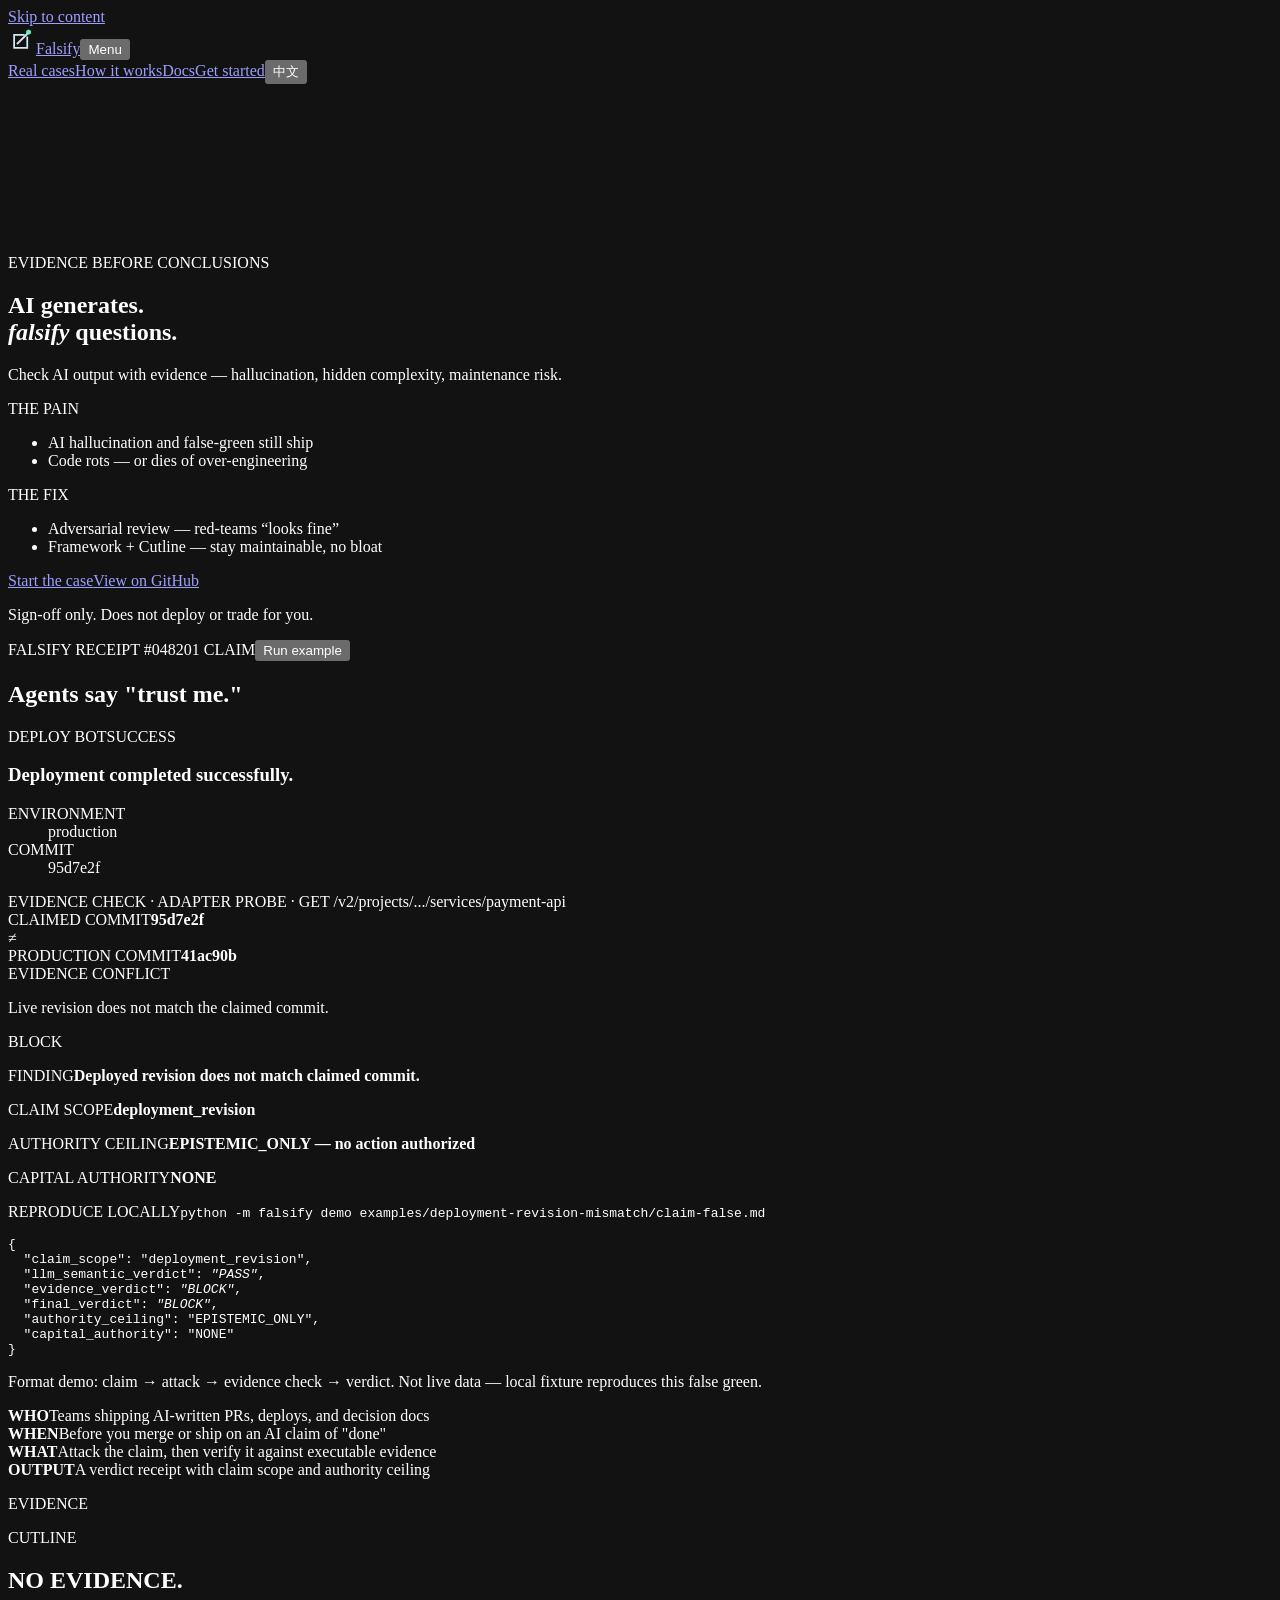
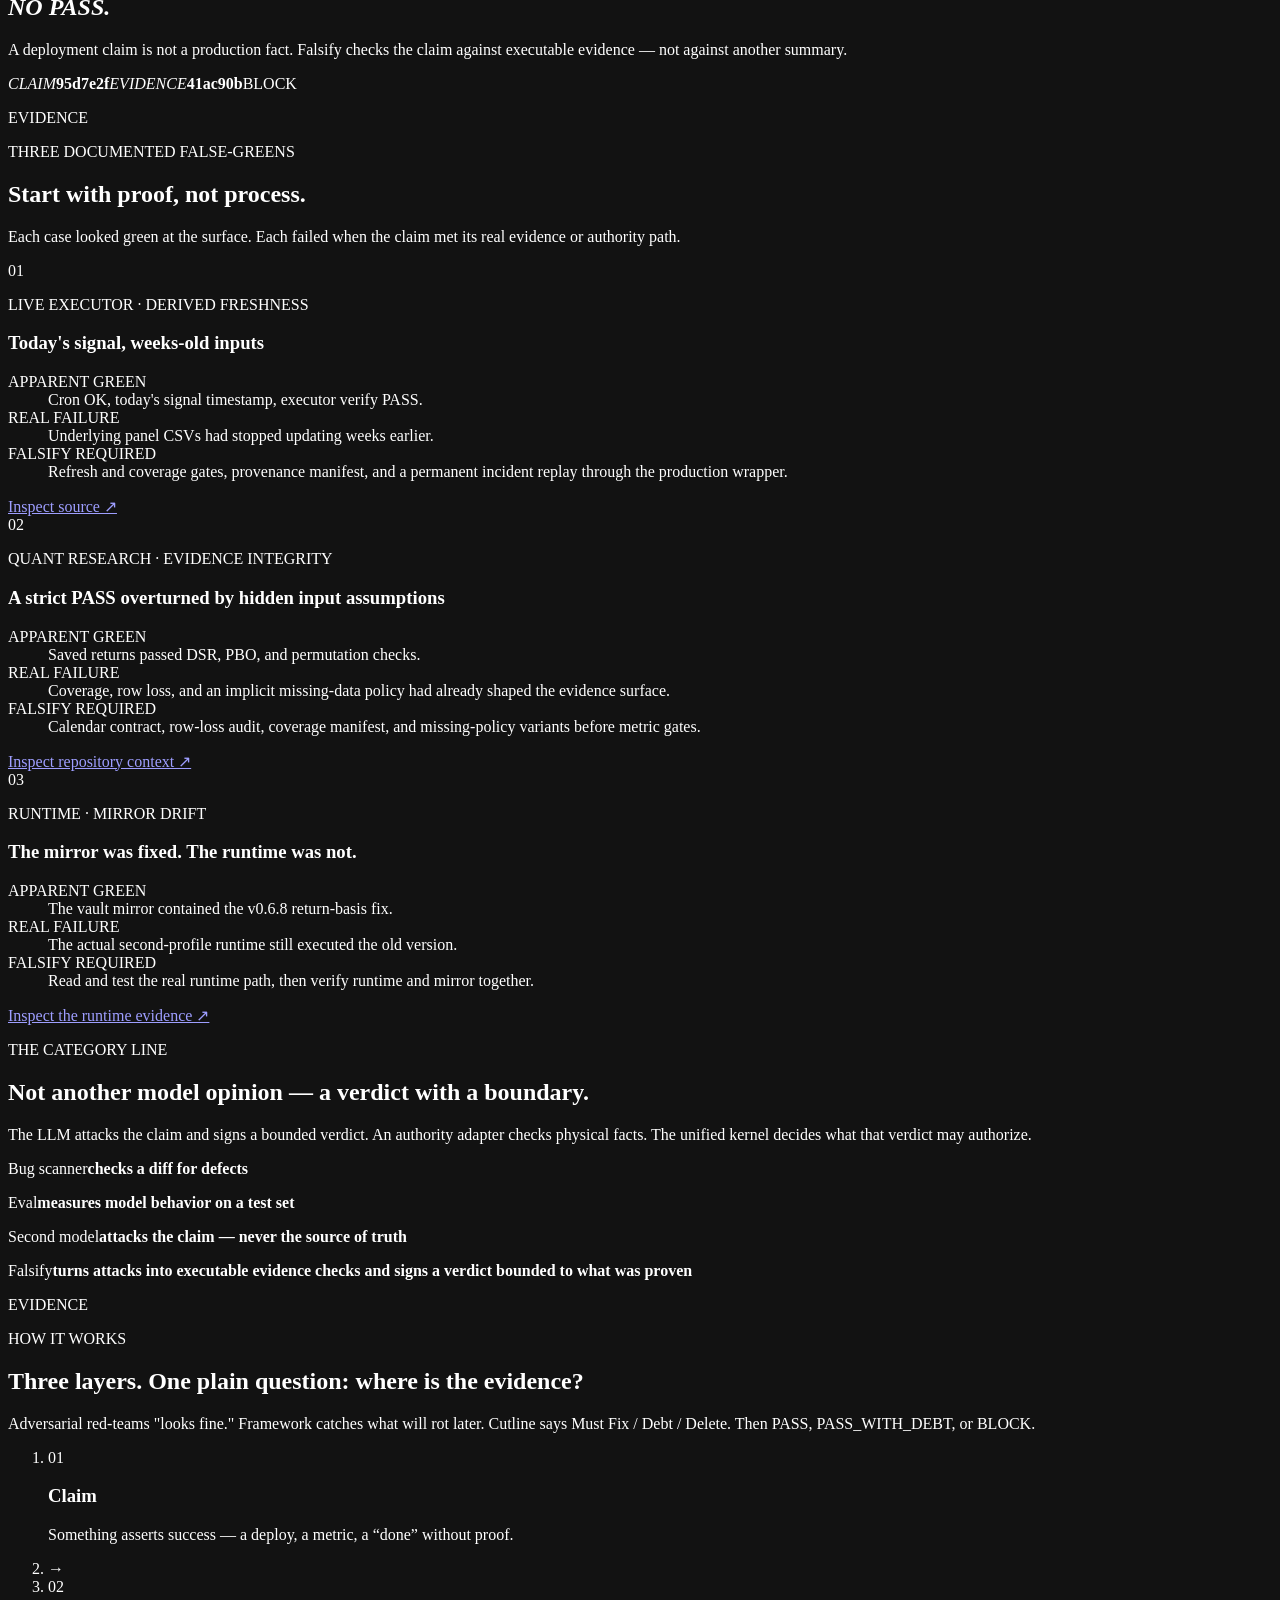
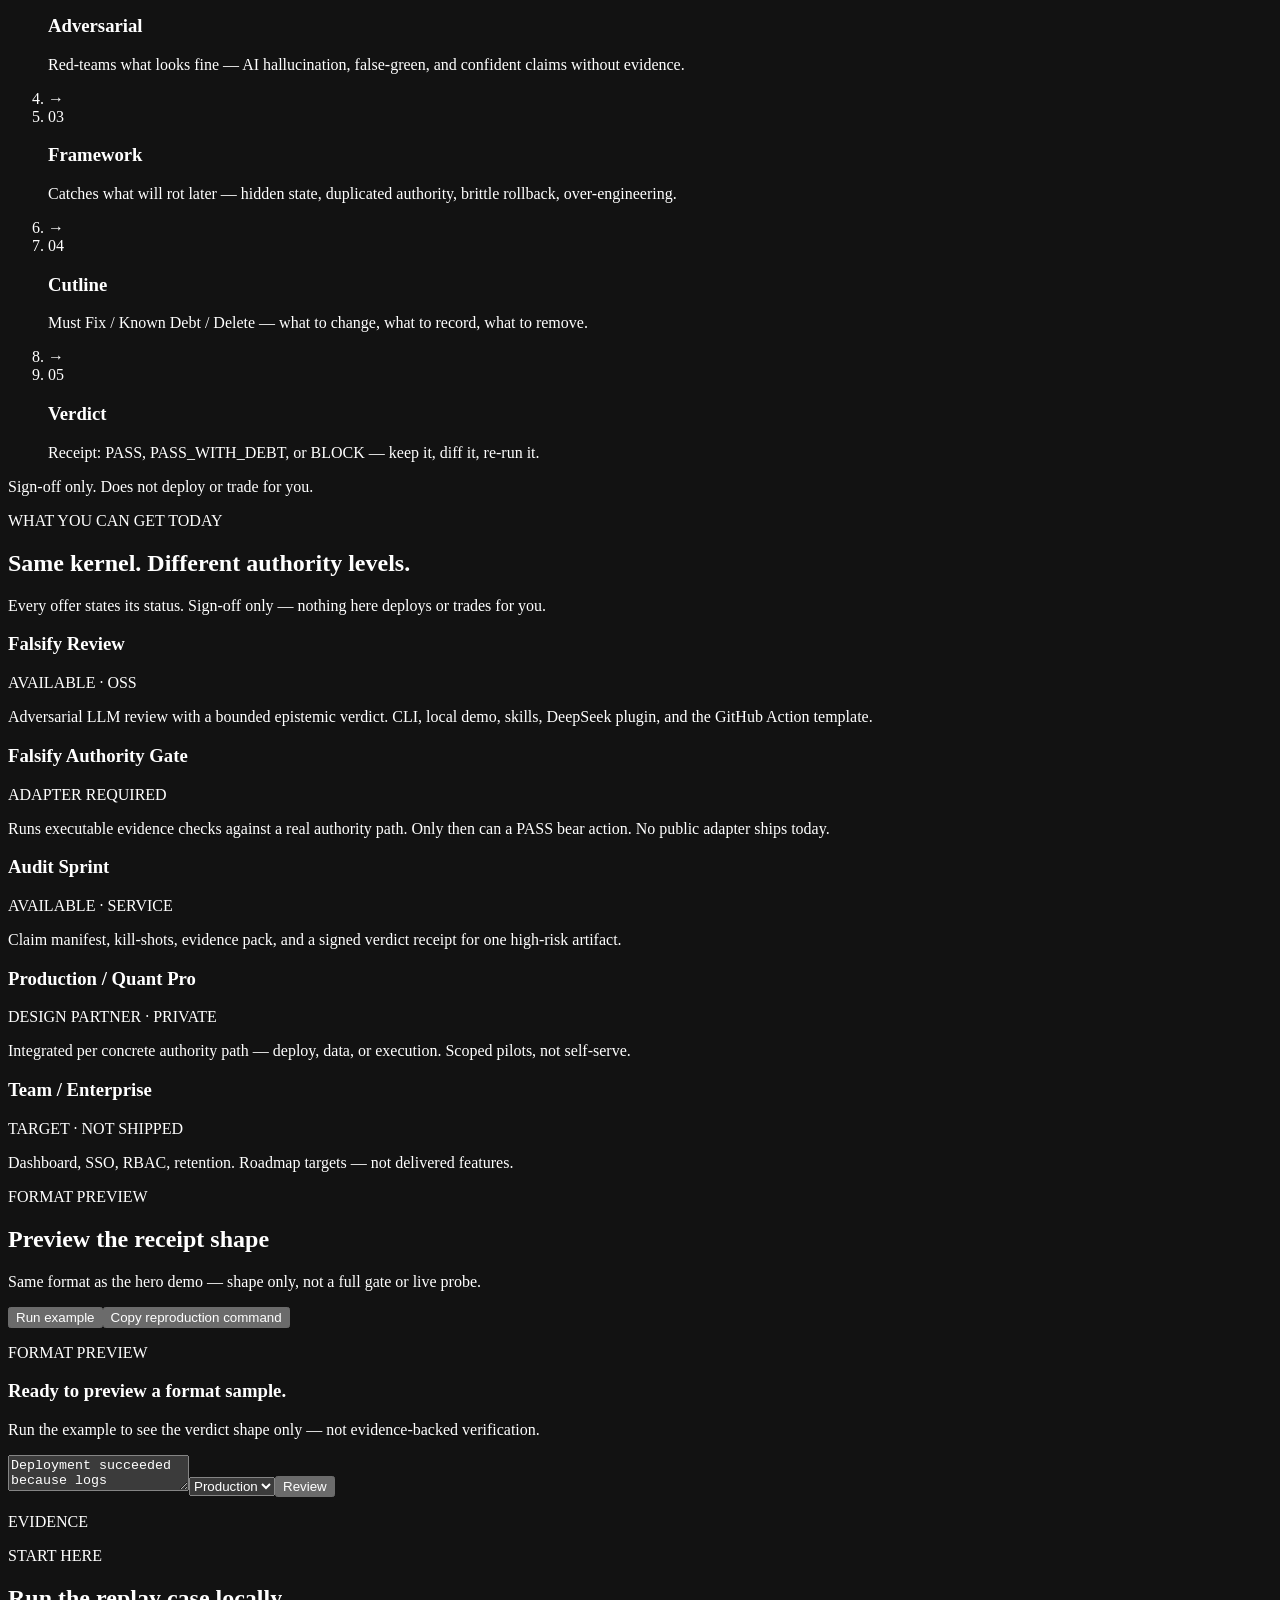
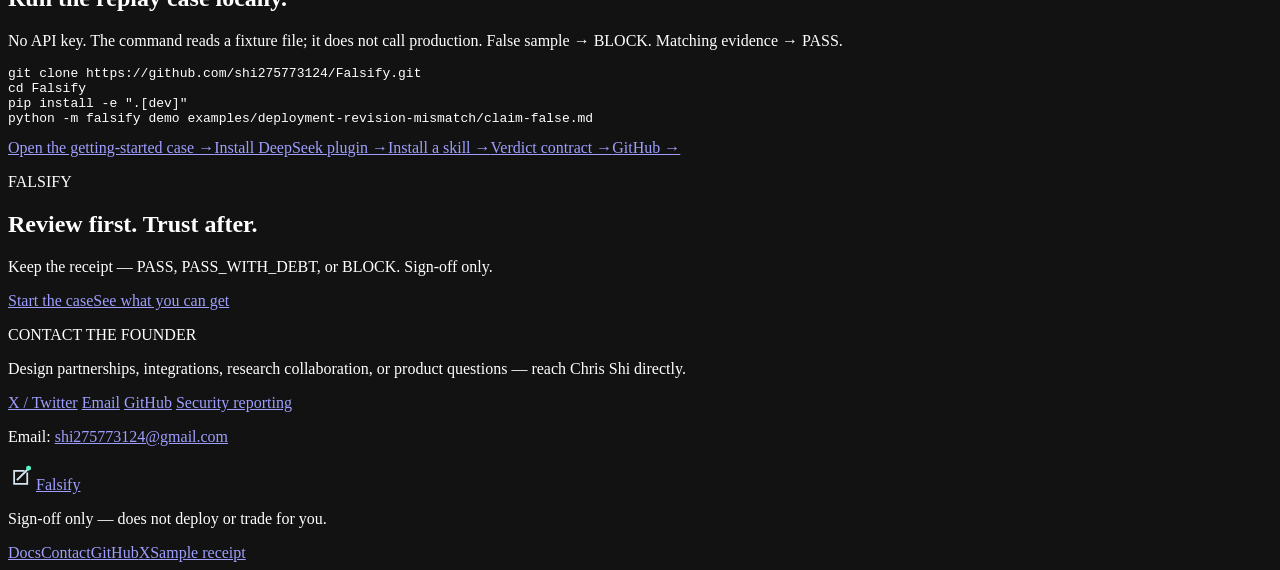
==== commit 531dc829: "Make the public first run a replayable deploy-claim case. Point README, getting started, and the hom" ====
--- a/design/falsify-flow-candidate/index.html
+++ b/design/falsify-flow-candidate/index.html
@@ -5,21 +5,21 @@
   <meta name="viewport" content="width=device-width,initial-scale=1,viewport-fit=cover">
   <meta name="theme-color" content="#020914">
   <meta name="color-scheme" content="dark">
-  <title>Falsify — Looks green isn't proof.</title>
-  <meta name="description" content="Looks green isn't proof. Adversarial review red-teams false-green; framework review + Cutline catch long-term rot. Review first. Trust after.">
+  <title>Falsify — AI generates. Falsify questions.</title>
+  <meta name="description" content="AI generates. Falsify questions. Check AI output with evidence — hallucination, hidden complexity, maintenance risk. PASS / PASS_WITH_DEBT / BLOCK.">
   <meta name="robots" content="index,follow,max-image-preview:large">
   <link rel="canonical" href="https://falsify.site/">
   <meta property="og:type" content="website">
   <meta property="og:site_name" content="Falsify">
   <meta property="og:locale" content="en_US">
   <meta property="og:url" content="https://falsify.site/">
-  <meta property="og:title" content="Falsify — Looks green isn't proof.">
-  <meta property="og:description" content="Two pains: AI false-green → adversarial review; long-term rot → framework + Cutline. Review first. Trust after. Sign-off only.">
+  <meta property="og:title" content="Falsify — AI generates. Falsify questions.">
+  <meta property="og:description" content="Check AI output with evidence. Confidence is not evidence. PASS / PASS_WITH_DEBT / BLOCK.">
   <meta property="og:image" content="https://falsify.site/static/img/og-share.png">
-  <meta property="og:image:alt" content="Falsify — Looks green isn't proof.">
+  <meta property="og:image:alt" content="Falsify — AI generates. Falsify questions.">
   <meta name="twitter:card" content="summary_large_image">
-  <meta name="twitter:title" content="Falsify — Looks green isn't proof.">
-  <meta name="twitter:description" content="Review first. Trust after. Evidence first. Ship after. Adversarial · Framework · Cutline.">
+  <meta name="twitter:title" content="Falsify — AI generates. Falsify questions.">
+  <meta name="twitter:description" content="Check AI output with evidence. Confidence is not evidence.">
   <meta name="twitter:image" content="https://falsify.site/static/img/og-share.png">
   <link rel="icon" type="image/svg+xml" href="/static/favicon.svg">
   <link rel="icon" type="image/png" sizes="32x32" href="/static/favicon.png">
@@ -37,7 +37,7 @@
 <a class="skip" href="#main">Skip to content</a>
 <header class="site-header"><a class="brand" href="#top" aria-label="Falsify home"><svg class="brand-mark" width="28" height="28" viewBox="0 0 32 32" aria-hidden="true"><g fill="none" stroke="#d5e6f2" stroke-linecap="square" stroke-linejoin="miter"><path d="M22 13v12H7V10h11" stroke-width="2"/><path d="M11 20 L22.5 8.5" stroke-width="2.2"/></g><polygon points="23.5,3.9 26.2,5.5 26.2,8.5 23.5,10.1 20.8,8.5 20.8,5.5" fill="#58f5c6"/></svg><span class="brand-wordmark">Falsify</span></a><button class="menu" type="button" aria-expanded="false" aria-controls="site-nav" data-i18n="menuLabel">Menu</button><nav id="site-nav"><a href="#proof" data-i18n="navProof">Real cases</a><a href="#how" data-i18n="navHow">How it works</a><a href="/docs/" data-lang-path="/docs/" data-i18n="navDocs">Docs</a><a href="#delivery" data-i18n="navGetStarted">Get started</a><button class="lang" type="button">中文</button></nav></header>
 <main id="main">
-<section class="hero" id="top"><canvas id="flow-canvas" aria-hidden="true"></canvas><div class="flow-orbs" aria-hidden="true"><span class="flow-orb flow-orb-a"></span><span class="flow-orb flow-orb-b"></span><span class="flow-orb flow-orb-c"></span></div><div class="hero-spotlight" aria-hidden="true"></div><div class="hero-grain" aria-hidden="true"></div><div class="hero-veil"></div><div class="shell hero-grid"><div class="hero-copy"><p class="eyebrow" data-i18n="heroEyebrow">TWO PAINS · THREE LAYERS</p><h1 data-i18n-html="heroTitle">Looks green isn't proof.</h1><p class="brand-thesis" data-i18n="brandThesis">Review first. Trust after. Evidence first. Ship after.</p>
+<section class="hero" id="top"><canvas id="flow-canvas" aria-hidden="true"></canvas><div class="flow-orbs" aria-hidden="true"><span class="flow-orb flow-orb-a"></span><span class="flow-orb flow-orb-b"></span><span class="flow-orb flow-orb-c"></span></div><div class="hero-spotlight" aria-hidden="true"></div><div class="hero-grain" aria-hidden="true"></div><div class="hero-veil"></div><div class="shell hero-grid"><div class="hero-copy"><p class="eyebrow" data-i18n="heroEyebrow">EVIDENCE BEFORE CONCLUSIONS</p><h1 data-i18n-html="heroTitle">AI generates.<br><em>falsify</em> questions.</h1><p class="brand-thesis" data-i18n="brandThesis">Check AI output with evidence — hallucination, hidden complexity, maintenance risk.</p>
 <div class="hero-ps" aria-label="Pain and fix">
   <div class="hero-ps-col is-pain">
     <p class="hero-ps-label" data-i18n="heroPainLabel">THE PAIN</p>
@@ -54,8 +54,8 @@
     </ul>
   </div>
 </div>
-<div class="hero-actions"><a class="button primary" href="/docs/14-github-action-install.html" data-lang-path="/docs/14-github-action-install.html" data-i18n="heroPrimary">Install GitHub Action</a><a class="button ghost" href="#demo" data-i18n="heroSecondary">Watch a claim get blocked</a></div><p class="small-note" data-i18n="heroNote">Sign-off only. Does not deploy or trade for you.</p></div>
-<article class="receipt demo-receipt" id="demo" aria-label="False-green claim blocked by an evidence check — format demo" data-demo-kind="FORMAT DEMO ONLY" data-demo-state="claim"><div class="receipt-top"><span data-i18n="receiptExample">FALSIFY RECEIPT #0482</span><span class="receipt-phase" data-i18n="receiptPhase">01 CLAIM</span><button class="demo-toggle" type="button" aria-pressed="false" data-i18n="demoPlay">Run example</button></div><h2 class="proof-headline" data-i18n="proofHeadline">Agents say "trust me."</h2><div class="demo-stage" aria-live="polite"><div class="claim-card"><div class="claim-card-top"><span data-i18n="deployBot">DEPLOY BOT</span><span class="success-pill" data-i18n="successPill">SUCCESS</span></div><h3 data-i18n="demoClaim">Deployment completed successfully.</h3><dl class="claim-meta"><div><dt data-i18n="envLabel">ENVIRONMENT</dt><dd data-i18n="envValue">production</dd></div><div><dt data-i18n="commitLabel">COMMIT</dt><dd class="mono-ok">95d7e2f</dd></div></dl></div><div class="authority-line" data-i18n="authorityLine">EVIDENCE CHECK · ADAPTER PROBE · GET /v2/projects/.../services/payment-api</div><div class="commit-compare" aria-label="Claim vs production commit"><div class="commit-col"><span data-i18n="claimedCommit">CLAIMED COMMIT</span><b class="mono-ok">95d7e2f</b></div><div class="commit-ne" aria-hidden="true">≠</div><div class="commit-col is-prod"><span data-i18n="prodCommit">PRODUCTION COMMIT</span><b class="mono-bad">41ac90b</b></div></div><div class="evidence-conflict"><span data-i18n="conflictLabel">EVIDENCE CONFLICT</span><p data-i18n="conflictText">Live revision does not match the claimed commit.</p></div><div class="block-stamp">BLOCK</div><div class="receipt-actions"><p><span data-i18n="findingLabel">FINDING</span><b data-i18n="findingText">Deployed revision does not match claimed commit.</b></p><p class="ra-meta"><span data-i18n="scopeLabel">CLAIM SCOPE</span><b data-i18n="scopeValue">deployment_revision</b></p><p class="ra-meta"><span data-i18n="ceilingLabel">AUTHORITY CEILING</span><b data-i18n="ceilingValue">EPISTEMIC_ONLY — no action authorized</b></p><p class="ra-meta"><span data-i18n="capitalLabel">CAPITAL AUTHORITY</span><b data-i18n="capitalValue">NONE</b></p><p class="ra-meta"><span data-i18n="reproduceLabel">REPRODUCE LOCALLY</span><code>python -m falsify demo</code></p></div><pre class="receipt-json" aria-label="Receipt fields">{
+<div class="hero-actions"><a class="button primary" href="/docs/00-getting-started.html" data-lang-path="/docs/00-getting-started.html" data-i18n="heroPrimary">Start the case</a><a class="button ghost" href="https://github.com/shi275773124/Falsify" rel="noopener noreferrer" data-i18n="heroSecondary">View on GitHub</a></div><p class="small-note" data-i18n="heroNote">Sign-off only. Does not deploy or trade for you.</p></div>
+<article class="receipt demo-receipt" id="demo" aria-label="False-green claim blocked by an evidence check — format demo" data-demo-kind="FORMAT DEMO ONLY" data-demo-state="claim"><div class="receipt-top"><span data-i18n="receiptExample">FALSIFY RECEIPT #0482</span><span class="receipt-phase" data-i18n="receiptPhase">01 CLAIM</span><button class="demo-toggle" type="button" aria-pressed="false" data-i18n="demoPlay">Run example</button></div><h2 class="proof-headline" data-i18n="proofHeadline">Agents say "trust me."</h2><div class="demo-stage" aria-live="polite"><div class="claim-card"><div class="claim-card-top"><span data-i18n="deployBot">DEPLOY BOT</span><span class="success-pill" data-i18n="successPill">SUCCESS</span></div><h3 data-i18n="demoClaim">Deployment completed successfully.</h3><dl class="claim-meta"><div><dt data-i18n="envLabel">ENVIRONMENT</dt><dd data-i18n="envValue">production</dd></div><div><dt data-i18n="commitLabel">COMMIT</dt><dd class="mono-ok">95d7e2f</dd></div></dl></div><div class="authority-line" data-i18n="authorityLine">EVIDENCE CHECK · ADAPTER PROBE · GET /v2/projects/.../services/payment-api</div><div class="commit-compare" aria-label="Claim vs production commit"><div class="commit-col"><span data-i18n="claimedCommit">CLAIMED COMMIT</span><b class="mono-ok">95d7e2f</b></div><div class="commit-ne" aria-hidden="true">≠</div><div class="commit-col is-prod"><span data-i18n="prodCommit">PRODUCTION COMMIT</span><b class="mono-bad">41ac90b</b></div></div><div class="evidence-conflict"><span data-i18n="conflictLabel">EVIDENCE CONFLICT</span><p data-i18n="conflictText">Live revision does not match the claimed commit.</p></div><div class="block-stamp">BLOCK</div><div class="receipt-actions"><p><span data-i18n="findingLabel">FINDING</span><b data-i18n="findingText">Deployed revision does not match claimed commit.</b></p><p class="ra-meta"><span data-i18n="scopeLabel">CLAIM SCOPE</span><b data-i18n="scopeValue">deployment_revision</b></p><p class="ra-meta"><span data-i18n="ceilingLabel">AUTHORITY CEILING</span><b data-i18n="ceilingValue">EPISTEMIC_ONLY — no action authorized</b></p><p class="ra-meta"><span data-i18n="capitalLabel">CAPITAL AUTHORITY</span><b data-i18n="capitalValue">NONE</b></p><p class="ra-meta"><span data-i18n="reproduceLabel">REPRODUCE LOCALLY</span><code>python -m falsify demo examples/deployment-revision-mismatch/claim-false.md</code></p></div><pre class="receipt-json" aria-label="Receipt fields">{
   "claim_scope": "deployment_revision",
   "llm_semantic_verdict": <em class="j-pass">"PASS"</em>,
   "evidence_verdict": <em class="j-block">"BLOCK"</em>,
@@ -108,11 +108,11 @@
 </div></section>
 <section class="dark section delivery" id="delivery" data-reveal><div class="shell"><div class="section-head"><p class="eyebrow" data-i18n="deliveryLabel">WHAT YOU CAN GET TODAY</p><h2 data-i18n="deliveryTitle">Same kernel. Different authority levels.</h2><p data-i18n="deliveryLead">Every offer states its status. Sign-off only — nothing here deploys or trades for you.</p></div><div class="delivery-list"><article><header><h3 data-i18n="d1Name">Falsify Review</h3><span class="status-badge is-available" data-i18n="d1Status">AVAILABLE · OSS</span></header><p data-i18n="d1Text">Adversarial LLM review with a bounded epistemic verdict. CLI, local demo, skills, DeepSeek plugin, and the GitHub Action template.</p></article><article><header><h3 data-i18n="d2Name">Falsify Authority Gate</h3><span class="status-badge is-adapter" data-i18n="d2Status">ADAPTER REQUIRED</span></header><p data-i18n="d2Text">Runs executable evidence checks against a real authority path. Only then can a PASS bear action. No public adapter ships today.</p></article><article><header><h3 data-i18n="d3Name">Audit Sprint</h3><span class="status-badge is-available" data-i18n="d3Status">AVAILABLE · SERVICE</span></header><p data-i18n="d3Text">Claim manifest, kill-shots, evidence pack, and a signed verdict receipt for one high-risk artifact.</p></article><article><header><h3 data-i18n="d4Name">Production / Quant Pro</h3><span class="status-badge is-partner" data-i18n="d4Status">DESIGN PARTNER · PRIVATE</span></header><p data-i18n="d4Text">Integrated per concrete authority path — deploy, data, or execution. Scoped pilots, not self-serve.</p></article><article><header><h3 data-i18n="d5Name">Team / Enterprise</h3><span class="status-badge is-target" data-i18n="d5Status">TARGET · NOT SHIPPED</span></header><p data-i18n="d5Text">Dashboard, SSO, RBAC, retention. Roadmap targets — not delivered features.</p></article></div></div></section>
 <section class="dark section compact-try" id="try" data-reveal><div class="shell try-grid"><div><p class="eyebrow" data-i18n="tryLabel">FORMAT PREVIEW</p><h2 data-i18n="tryTitle">Preview the receipt shape</h2><p data-i18n="tryLead">Same format as the hero demo — shape only, not a full gate or live probe.</p><div class="workbench-actions"><button class="button primary" type="button" id="run-example" data-i18n="runExample">Run example</button><button class="button ghost" type="button" id="copy-artifact" data-i18n="copyArtifact">Copy reproduction command</button></div><p id="copy-status" class="status" aria-live="polite"></p></div><output class="result-panel" id="result" aria-live="polite"><p class="result-label" data-i18n="resultLabel">FORMAT PREVIEW</p><h3 data-i18n="resultTitle">Ready to preview a format sample.</h3><p data-i18n="resultLead">Run the example to see the verdict shape only — not evidence-backed verification.</p></output></div><div class="hidden-review"><textarea id="claim">Deployment succeeded because logs completed. Another AI found no issue. No post-deploy state probe or rollback evidence was retained.</textarea><select id="scenario"><option value="production" selected>Production</option></select><button id="review-claim" type="button">Review</button></div></section>
-<section class="paper compact-meta evidence-doc" data-reveal><div class="shell meta-grid"><div><p class="doc-chrome" aria-hidden="true"><span data-i18n="evidenceChrome">EVIDENCE</span></p><p class="eyebrow" data-i18n="installLabel">START HERE</p><h2 data-i18n="installTitle">Start by gating claims on GitHub.</h2><p data-i18n="installLead">Best first step: the GitHub Action reviews PR claims and decision docs and posts a PASS / PASS_WITH_DEBT / BLOCK receipt. Sign-off only — does not deploy or trade for you.</p></div><pre><code>git clone https://github.com/shi275773124/Falsify.git
+<section class="paper compact-meta evidence-doc" data-reveal><div class="shell meta-grid"><div><p class="doc-chrome" aria-hidden="true"><span data-i18n="evidenceChrome">EVIDENCE</span></p><p class="eyebrow" data-i18n="installLabel">START HERE</p><h2 data-i18n="installTitle">Run the replay case locally.</h2><p data-i18n="installLead">No API key. The command reads a fixture file; it does not call production. False sample → BLOCK. Matching evidence → PASS.</p></div><pre><code>git clone https://github.com/shi275773124/Falsify.git
 cd Falsify
 pip install -e ".[dev]"
-python -m falsify demo</code></pre><div class="meta-links"><a href="/docs/14-github-action-install.html" data-lang-path="/docs/14-github-action-install.html" data-i18n="actionLink">Install GitHub Action →</a><a href="/docs/18-dsh-plugin.html" data-lang-path="/docs/18-dsh-plugin.html" data-i18n="dshLink">Install DeepSeek plugin →</a><a href="/docs/17-skills" data-lang-path="/docs/17-skills" data-i18n="skillsLink">Install a skill →</a><a href="/docs/verdict-vocabulary.html" data-lang-path="/docs/verdict-vocabulary.html" data-i18n="verdictLink">Verdict contract →</a><a href="https://github.com/shi275773124/Falsify" rel="noopener noreferrer">GitHub →</a></div></div></section>
-<section class="cta" data-reveal><div class="shell"><p class="eyebrow">FALSIFY</p><h2 data-i18n="ctaTitle">Review first. Trust after.</h2><p data-i18n="ctaLead">Keep the receipt — PASS, PASS_WITH_DEBT, or BLOCK. Sign-off only.</p><div class="hero-actions cta-actions-centered"><a class="button primary" href="/docs/14-github-action-install.html" data-lang-path="/docs/14-github-action-install.html" data-i18n="ctaPrimary">Install GitHub Action</a><a class="button ghost" href="#delivery" data-i18n="ctaSecondary">See what you can get</a></div></div></section>
+python -m falsify demo examples/deployment-revision-mismatch/claim-false.md</code></pre><div class="meta-links"><a href="/docs/00-getting-started.html" data-lang-path="/docs/00-getting-started.html" data-i18n="actionLink">Open the getting-started case →</a><a href="/docs/18-dsh-plugin.html" data-lang-path="/docs/18-dsh-plugin.html" data-i18n="dshLink">Install DeepSeek plugin →</a><a href="/docs/17-skills" data-lang-path="/docs/17-skills" data-i18n="skillsLink">Install a skill →</a><a href="/docs/verdict-vocabulary.html" data-lang-path="/docs/verdict-vocabulary.html" data-i18n="verdictLink">Verdict contract →</a><a href="https://github.com/shi275773124/Falsify" rel="noopener noreferrer">GitHub →</a></div></div></section>
+<section class="cta" data-reveal><div class="shell"><p class="eyebrow">FALSIFY</p><h2 data-i18n="ctaTitle">Review first. Trust after.</h2><p data-i18n="ctaLead">Keep the receipt — PASS, PASS_WITH_DEBT, or BLOCK. Sign-off only.</p><div class="hero-actions cta-actions-centered"><a class="button primary" href="/docs/00-getting-started.html" data-lang-path="/docs/00-getting-started.html" data-i18n="ctaPrimary">Start the case</a><a class="button ghost" href="#delivery" data-i18n="ctaSecondary">See what you can get</a></div></div></section>
 <section class="founder-contact" aria-labelledby="founder-contact-title">
   <div class="shell founder-contact-inner">
     <div class="founder-contact-copy">
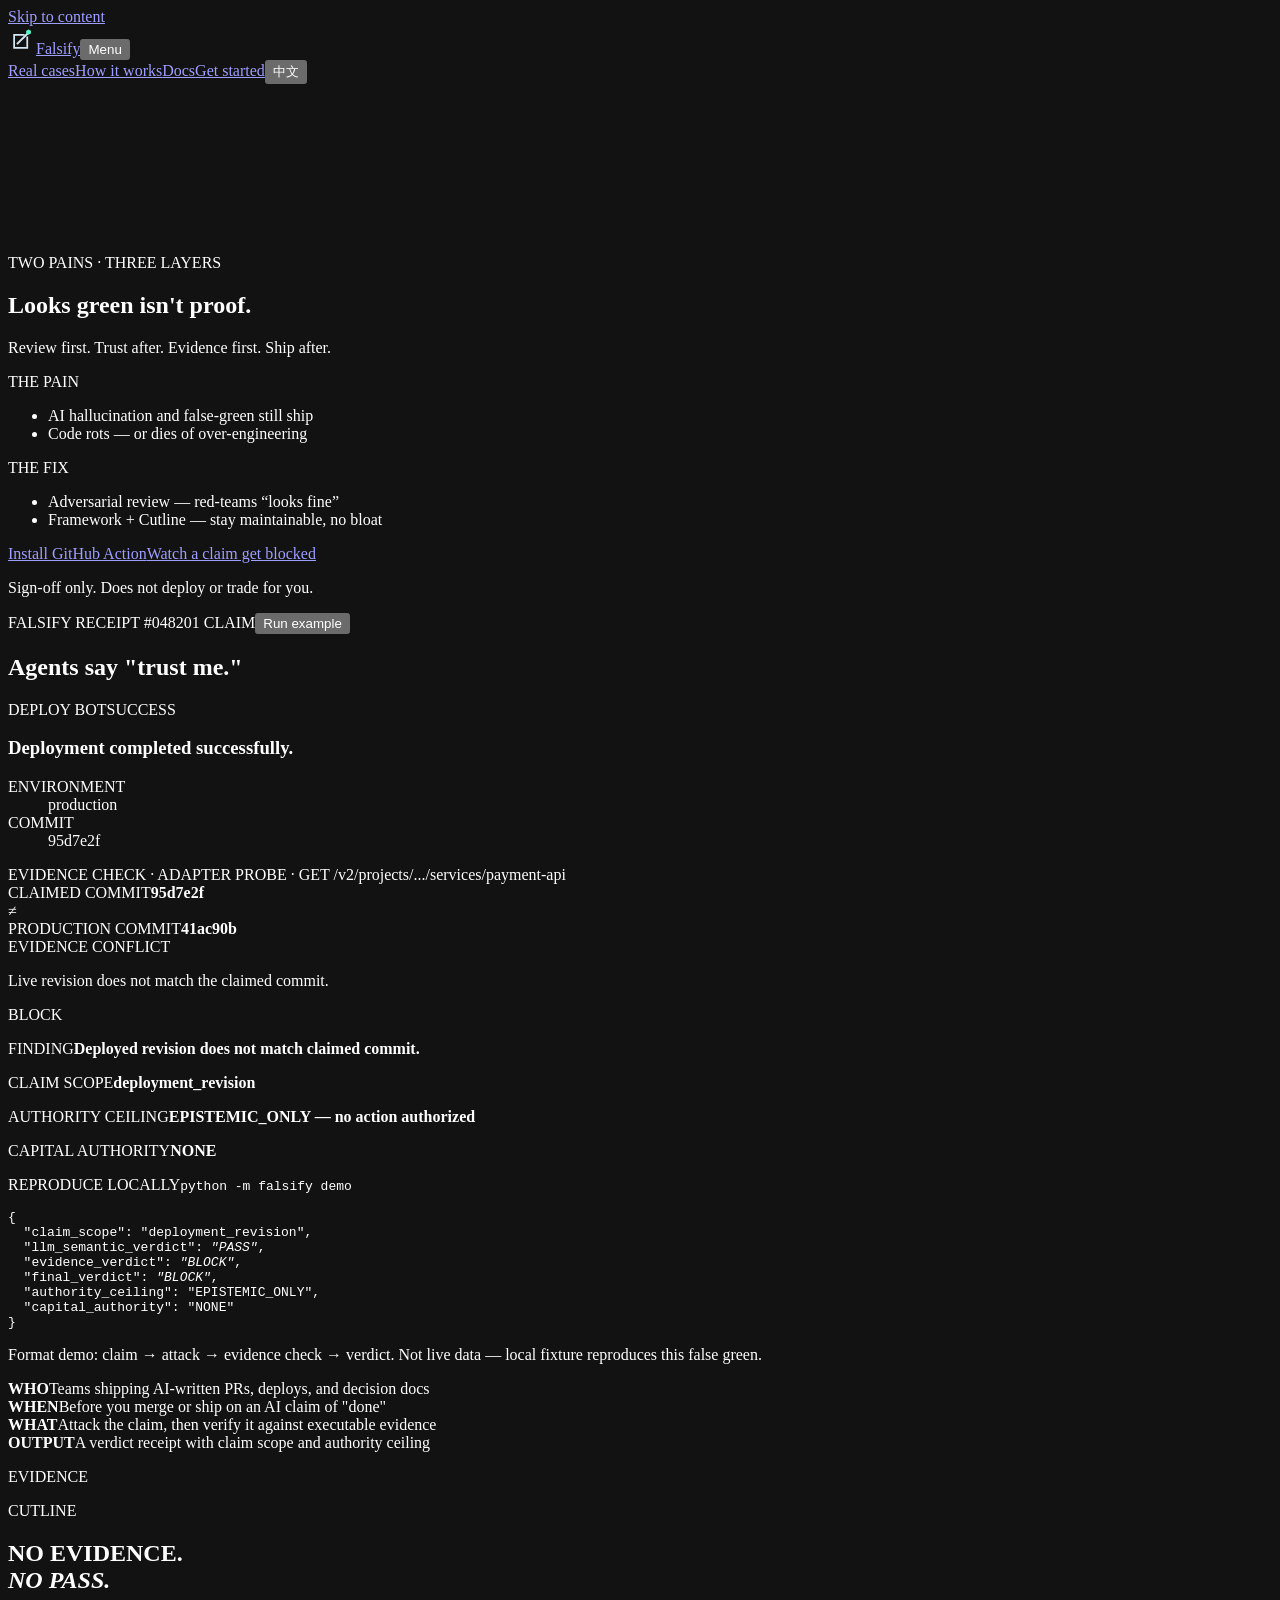
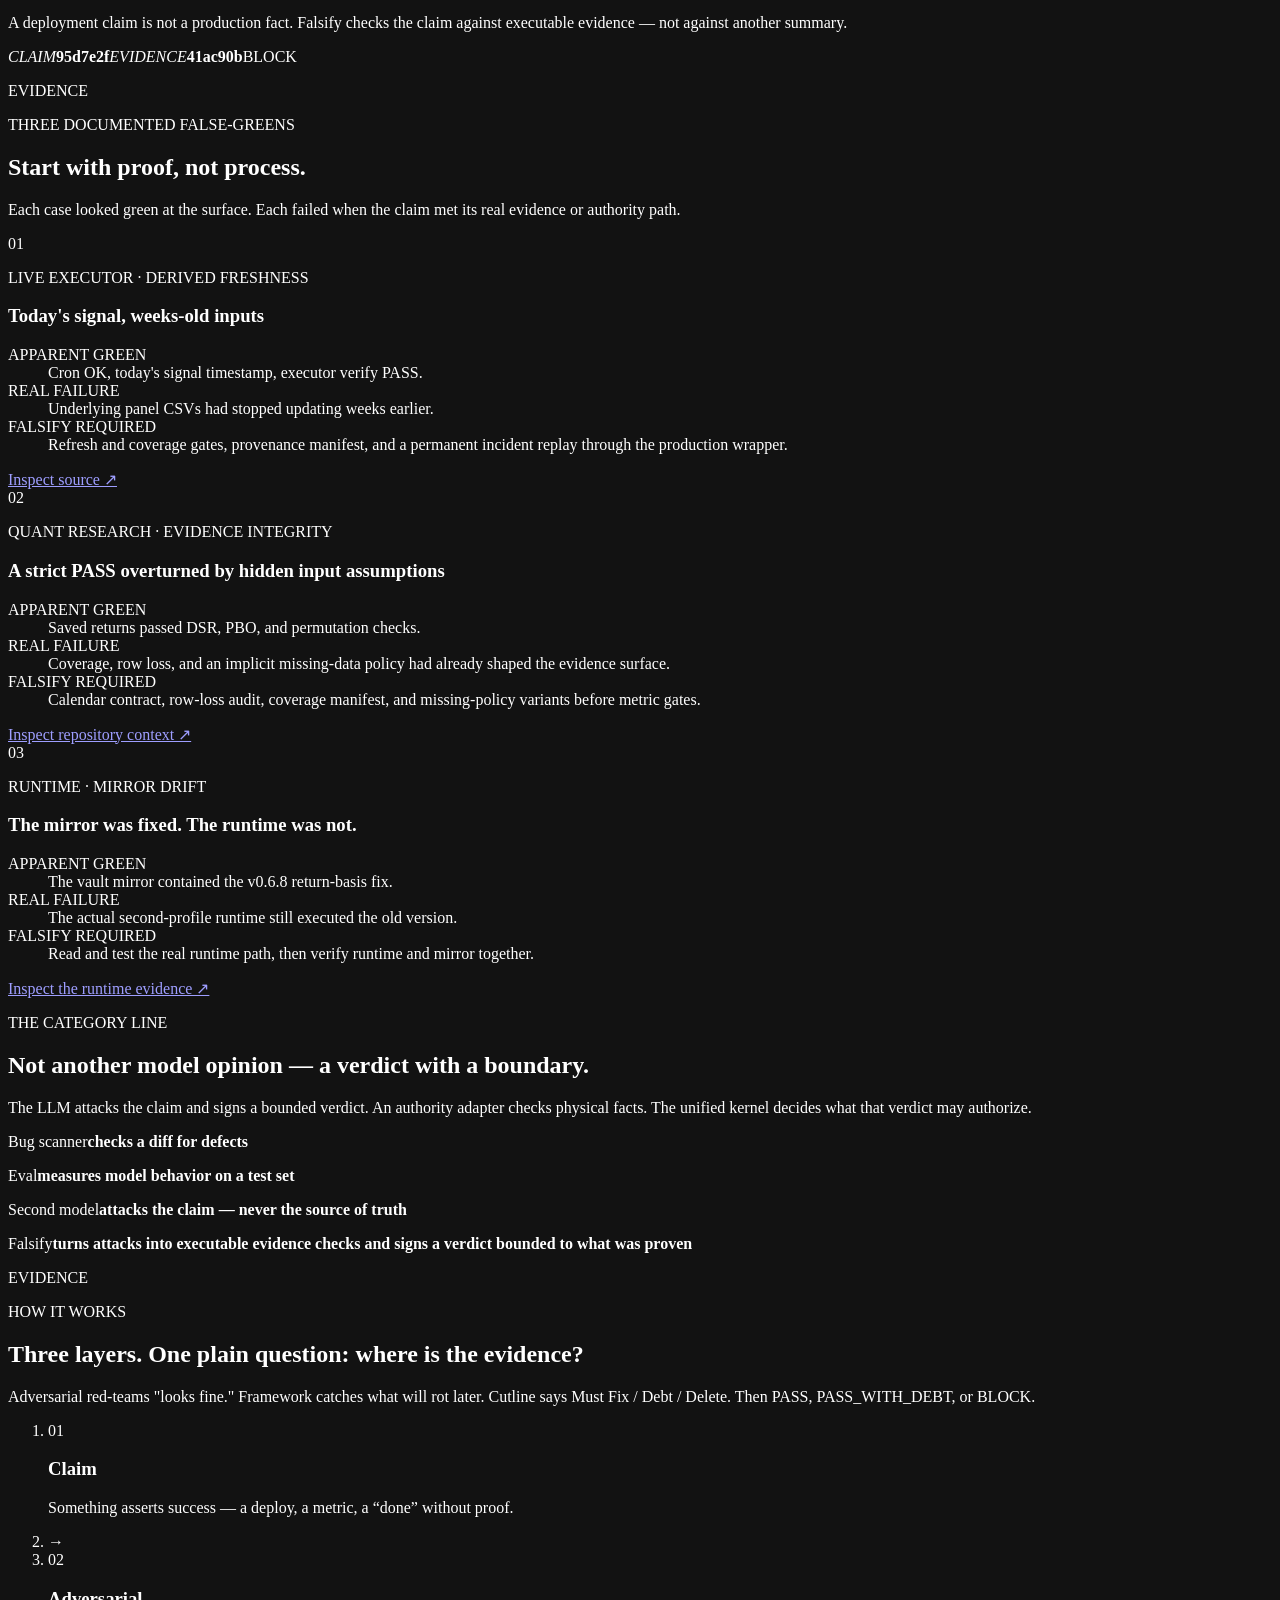
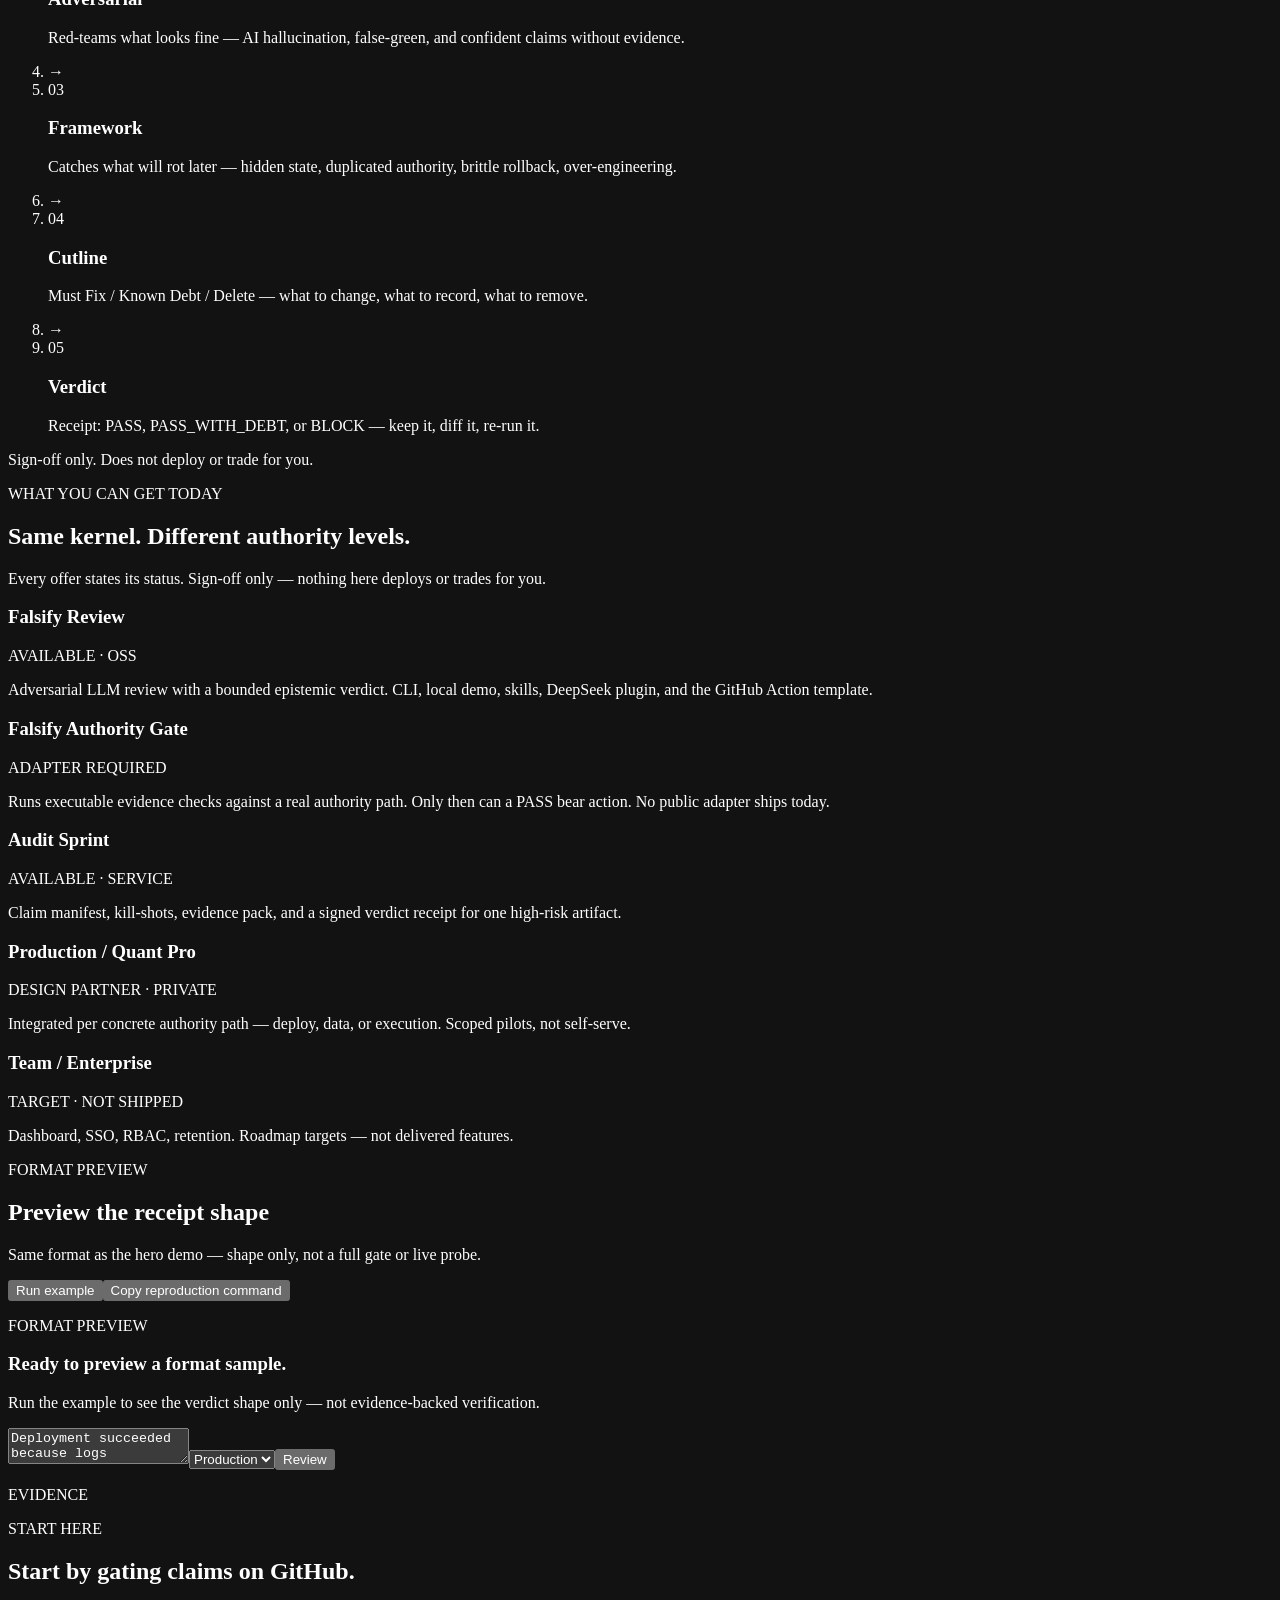
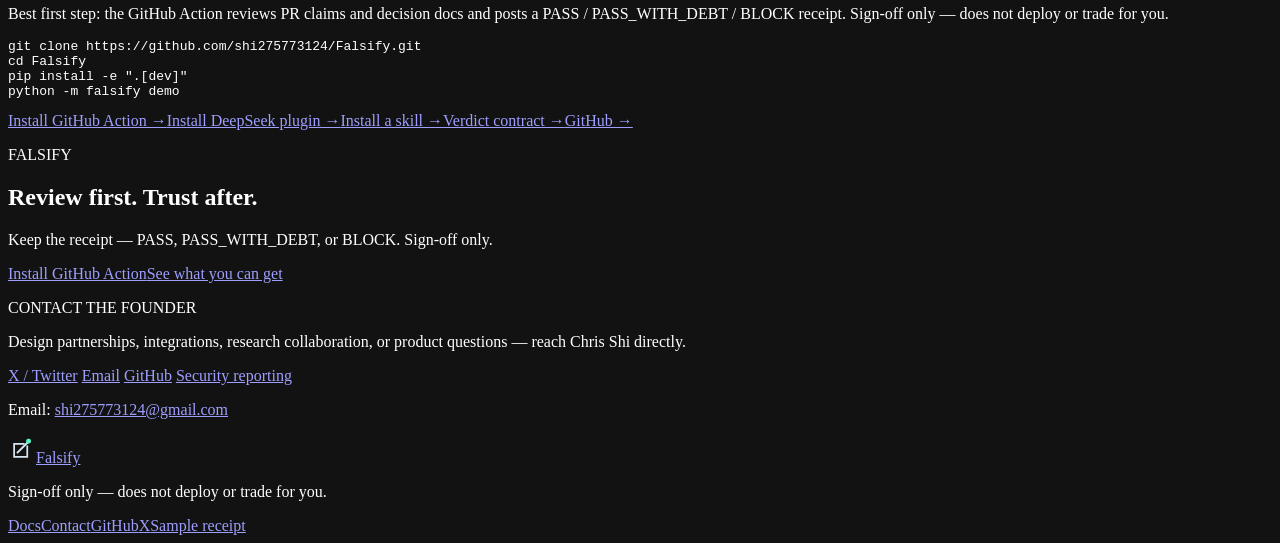
==== commit a3d888aa: "Revert homepage stack edits; keep case, demo rules, and docs. The live falsify.site runs a newer des" ====
--- a/design/falsify-flow-candidate/index.html
+++ b/design/falsify-flow-candidate/index.html
@@ -5,21 +5,21 @@
   <meta name="viewport" content="width=device-width,initial-scale=1,viewport-fit=cover">
   <meta name="theme-color" content="#020914">
   <meta name="color-scheme" content="dark">
-  <title>Falsify — AI generates. Falsify questions.</title>
-  <meta name="description" content="AI generates. Falsify questions. Check AI output with evidence — hallucination, hidden complexity, maintenance risk. PASS / PASS_WITH_DEBT / BLOCK.">
+  <title>Falsify — Looks green isn't proof.</title>
+  <meta name="description" content="Looks green isn't proof. Adversarial review red-teams false-green; framework review + Cutline catch long-term rot. Review first. Trust after.">
   <meta name="robots" content="index,follow,max-image-preview:large">
   <link rel="canonical" href="https://falsify.site/">
   <meta property="og:type" content="website">
   <meta property="og:site_name" content="Falsify">
   <meta property="og:locale" content="en_US">
   <meta property="og:url" content="https://falsify.site/">
-  <meta property="og:title" content="Falsify — AI generates. Falsify questions.">
-  <meta property="og:description" content="Check AI output with evidence. Confidence is not evidence. PASS / PASS_WITH_DEBT / BLOCK.">
+  <meta property="og:title" content="Falsify — Looks green isn't proof.">
+  <meta property="og:description" content="Two pains: AI false-green → adversarial review; long-term rot → framework + Cutline. Review first. Trust after. Sign-off only.">
   <meta property="og:image" content="https://falsify.site/static/img/og-share.png">
-  <meta property="og:image:alt" content="Falsify — AI generates. Falsify questions.">
+  <meta property="og:image:alt" content="Falsify — Looks green isn't proof.">
   <meta name="twitter:card" content="summary_large_image">
-  <meta name="twitter:title" content="Falsify — AI generates. Falsify questions.">
-  <meta name="twitter:description" content="Check AI output with evidence. Confidence is not evidence.">
+  <meta name="twitter:title" content="Falsify — Looks green isn't proof.">
+  <meta name="twitter:description" content="Review first. Trust after. Evidence first. Ship after. Adversarial · Framework · Cutline.">
   <meta name="twitter:image" content="https://falsify.site/static/img/og-share.png">
   <link rel="icon" type="image/svg+xml" href="/static/favicon.svg">
   <link rel="icon" type="image/png" sizes="32x32" href="/static/favicon.png">
@@ -37,7 +37,7 @@
 <a class="skip" href="#main">Skip to content</a>
 <header class="site-header"><a class="brand" href="#top" aria-label="Falsify home"><svg class="brand-mark" width="28" height="28" viewBox="0 0 32 32" aria-hidden="true"><g fill="none" stroke="#d5e6f2" stroke-linecap="square" stroke-linejoin="miter"><path d="M22 13v12H7V10h11" stroke-width="2"/><path d="M11 20 L22.5 8.5" stroke-width="2.2"/></g><polygon points="23.5,3.9 26.2,5.5 26.2,8.5 23.5,10.1 20.8,8.5 20.8,5.5" fill="#58f5c6"/></svg><span class="brand-wordmark">Falsify</span></a><button class="menu" type="button" aria-expanded="false" aria-controls="site-nav" data-i18n="menuLabel">Menu</button><nav id="site-nav"><a href="#proof" data-i18n="navProof">Real cases</a><a href="#how" data-i18n="navHow">How it works</a><a href="/docs/" data-lang-path="/docs/" data-i18n="navDocs">Docs</a><a href="#delivery" data-i18n="navGetStarted">Get started</a><button class="lang" type="button">中文</button></nav></header>
 <main id="main">
-<section class="hero" id="top"><canvas id="flow-canvas" aria-hidden="true"></canvas><div class="flow-orbs" aria-hidden="true"><span class="flow-orb flow-orb-a"></span><span class="flow-orb flow-orb-b"></span><span class="flow-orb flow-orb-c"></span></div><div class="hero-spotlight" aria-hidden="true"></div><div class="hero-grain" aria-hidden="true"></div><div class="hero-veil"></div><div class="shell hero-grid"><div class="hero-copy"><p class="eyebrow" data-i18n="heroEyebrow">EVIDENCE BEFORE CONCLUSIONS</p><h1 data-i18n-html="heroTitle">AI generates.<br><em>falsify</em> questions.</h1><p class="brand-thesis" data-i18n="brandThesis">Check AI output with evidence — hallucination, hidden complexity, maintenance risk.</p>
+<section class="hero" id="top"><canvas id="flow-canvas" aria-hidden="true"></canvas><div class="flow-orbs" aria-hidden="true"><span class="flow-orb flow-orb-a"></span><span class="flow-orb flow-orb-b"></span><span class="flow-orb flow-orb-c"></span></div><div class="hero-spotlight" aria-hidden="true"></div><div class="hero-grain" aria-hidden="true"></div><div class="hero-veil"></div><div class="shell hero-grid"><div class="hero-copy"><p class="eyebrow" data-i18n="heroEyebrow">TWO PAINS · THREE LAYERS</p><h1 data-i18n-html="heroTitle">Looks green isn't proof.</h1><p class="brand-thesis" data-i18n="brandThesis">Review first. Trust after. Evidence first. Ship after.</p>
 <div class="hero-ps" aria-label="Pain and fix">
   <div class="hero-ps-col is-pain">
     <p class="hero-ps-label" data-i18n="heroPainLabel">THE PAIN</p>
@@ -54,8 +54,8 @@
     </ul>
   </div>
 </div>
-<div class="hero-actions"><a class="button primary" href="/docs/00-getting-started.html" data-lang-path="/docs/00-getting-started.html" data-i18n="heroPrimary">Start the case</a><a class="button ghost" href="https://github.com/shi275773124/Falsify" rel="noopener noreferrer" data-i18n="heroSecondary">View on GitHub</a></div><p class="small-note" data-i18n="heroNote">Sign-off only. Does not deploy or trade for you.</p></div>
-<article class="receipt demo-receipt" id="demo" aria-label="False-green claim blocked by an evidence check — format demo" data-demo-kind="FORMAT DEMO ONLY" data-demo-state="claim"><div class="receipt-top"><span data-i18n="receiptExample">FALSIFY RECEIPT #0482</span><span class="receipt-phase" data-i18n="receiptPhase">01 CLAIM</span><button class="demo-toggle" type="button" aria-pressed="false" data-i18n="demoPlay">Run example</button></div><h2 class="proof-headline" data-i18n="proofHeadline">Agents say "trust me."</h2><div class="demo-stage" aria-live="polite"><div class="claim-card"><div class="claim-card-top"><span data-i18n="deployBot">DEPLOY BOT</span><span class="success-pill" data-i18n="successPill">SUCCESS</span></div><h3 data-i18n="demoClaim">Deployment completed successfully.</h3><dl class="claim-meta"><div><dt data-i18n="envLabel">ENVIRONMENT</dt><dd data-i18n="envValue">production</dd></div><div><dt data-i18n="commitLabel">COMMIT</dt><dd class="mono-ok">95d7e2f</dd></div></dl></div><div class="authority-line" data-i18n="authorityLine">EVIDENCE CHECK · ADAPTER PROBE · GET /v2/projects/.../services/payment-api</div><div class="commit-compare" aria-label="Claim vs production commit"><div class="commit-col"><span data-i18n="claimedCommit">CLAIMED COMMIT</span><b class="mono-ok">95d7e2f</b></div><div class="commit-ne" aria-hidden="true">≠</div><div class="commit-col is-prod"><span data-i18n="prodCommit">PRODUCTION COMMIT</span><b class="mono-bad">41ac90b</b></div></div><div class="evidence-conflict"><span data-i18n="conflictLabel">EVIDENCE CONFLICT</span><p data-i18n="conflictText">Live revision does not match the claimed commit.</p></div><div class="block-stamp">BLOCK</div><div class="receipt-actions"><p><span data-i18n="findingLabel">FINDING</span><b data-i18n="findingText">Deployed revision does not match claimed commit.</b></p><p class="ra-meta"><span data-i18n="scopeLabel">CLAIM SCOPE</span><b data-i18n="scopeValue">deployment_revision</b></p><p class="ra-meta"><span data-i18n="ceilingLabel">AUTHORITY CEILING</span><b data-i18n="ceilingValue">EPISTEMIC_ONLY — no action authorized</b></p><p class="ra-meta"><span data-i18n="capitalLabel">CAPITAL AUTHORITY</span><b data-i18n="capitalValue">NONE</b></p><p class="ra-meta"><span data-i18n="reproduceLabel">REPRODUCE LOCALLY</span><code>python -m falsify demo examples/deployment-revision-mismatch/claim-false.md</code></p></div><pre class="receipt-json" aria-label="Receipt fields">{
+<div class="hero-actions"><a class="button primary" href="/docs/14-github-action-install.html" data-lang-path="/docs/14-github-action-install.html" data-i18n="heroPrimary">Install GitHub Action</a><a class="button ghost" href="#demo" data-i18n="heroSecondary">Watch a claim get blocked</a></div><p class="small-note" data-i18n="heroNote">Sign-off only. Does not deploy or trade for you.</p></div>
+<article class="receipt demo-receipt" id="demo" aria-label="False-green claim blocked by an evidence check — format demo" data-demo-kind="FORMAT DEMO ONLY" data-demo-state="claim"><div class="receipt-top"><span data-i18n="receiptExample">FALSIFY RECEIPT #0482</span><span class="receipt-phase" data-i18n="receiptPhase">01 CLAIM</span><button class="demo-toggle" type="button" aria-pressed="false" data-i18n="demoPlay">Run example</button></div><h2 class="proof-headline" data-i18n="proofHeadline">Agents say "trust me."</h2><div class="demo-stage" aria-live="polite"><div class="claim-card"><div class="claim-card-top"><span data-i18n="deployBot">DEPLOY BOT</span><span class="success-pill" data-i18n="successPill">SUCCESS</span></div><h3 data-i18n="demoClaim">Deployment completed successfully.</h3><dl class="claim-meta"><div><dt data-i18n="envLabel">ENVIRONMENT</dt><dd data-i18n="envValue">production</dd></div><div><dt data-i18n="commitLabel">COMMIT</dt><dd class="mono-ok">95d7e2f</dd></div></dl></div><div class="authority-line" data-i18n="authorityLine">EVIDENCE CHECK · ADAPTER PROBE · GET /v2/projects/.../services/payment-api</div><div class="commit-compare" aria-label="Claim vs production commit"><div class="commit-col"><span data-i18n="claimedCommit">CLAIMED COMMIT</span><b class="mono-ok">95d7e2f</b></div><div class="commit-ne" aria-hidden="true">≠</div><div class="commit-col is-prod"><span data-i18n="prodCommit">PRODUCTION COMMIT</span><b class="mono-bad">41ac90b</b></div></div><div class="evidence-conflict"><span data-i18n="conflictLabel">EVIDENCE CONFLICT</span><p data-i18n="conflictText">Live revision does not match the claimed commit.</p></div><div class="block-stamp">BLOCK</div><div class="receipt-actions"><p><span data-i18n="findingLabel">FINDING</span><b data-i18n="findingText">Deployed revision does not match claimed commit.</b></p><p class="ra-meta"><span data-i18n="scopeLabel">CLAIM SCOPE</span><b data-i18n="scopeValue">deployment_revision</b></p><p class="ra-meta"><span data-i18n="ceilingLabel">AUTHORITY CEILING</span><b data-i18n="ceilingValue">EPISTEMIC_ONLY — no action authorized</b></p><p class="ra-meta"><span data-i18n="capitalLabel">CAPITAL AUTHORITY</span><b data-i18n="capitalValue">NONE</b></p><p class="ra-meta"><span data-i18n="reproduceLabel">REPRODUCE LOCALLY</span><code>python -m falsify demo</code></p></div><pre class="receipt-json" aria-label="Receipt fields">{
   "claim_scope": "deployment_revision",
   "llm_semantic_verdict": <em class="j-pass">"PASS"</em>,
   "evidence_verdict": <em class="j-block">"BLOCK"</em>,
@@ -108,11 +108,11 @@
 </div></section>
 <section class="dark section delivery" id="delivery" data-reveal><div class="shell"><div class="section-head"><p class="eyebrow" data-i18n="deliveryLabel">WHAT YOU CAN GET TODAY</p><h2 data-i18n="deliveryTitle">Same kernel. Different authority levels.</h2><p data-i18n="deliveryLead">Every offer states its status. Sign-off only — nothing here deploys or trades for you.</p></div><div class="delivery-list"><article><header><h3 data-i18n="d1Name">Falsify Review</h3><span class="status-badge is-available" data-i18n="d1Status">AVAILABLE · OSS</span></header><p data-i18n="d1Text">Adversarial LLM review with a bounded epistemic verdict. CLI, local demo, skills, DeepSeek plugin, and the GitHub Action template.</p></article><article><header><h3 data-i18n="d2Name">Falsify Authority Gate</h3><span class="status-badge is-adapter" data-i18n="d2Status">ADAPTER REQUIRED</span></header><p data-i18n="d2Text">Runs executable evidence checks against a real authority path. Only then can a PASS bear action. No public adapter ships today.</p></article><article><header><h3 data-i18n="d3Name">Audit Sprint</h3><span class="status-badge is-available" data-i18n="d3Status">AVAILABLE · SERVICE</span></header><p data-i18n="d3Text">Claim manifest, kill-shots, evidence pack, and a signed verdict receipt for one high-risk artifact.</p></article><article><header><h3 data-i18n="d4Name">Production / Quant Pro</h3><span class="status-badge is-partner" data-i18n="d4Status">DESIGN PARTNER · PRIVATE</span></header><p data-i18n="d4Text">Integrated per concrete authority path — deploy, data, or execution. Scoped pilots, not self-serve.</p></article><article><header><h3 data-i18n="d5Name">Team / Enterprise</h3><span class="status-badge is-target" data-i18n="d5Status">TARGET · NOT SHIPPED</span></header><p data-i18n="d5Text">Dashboard, SSO, RBAC, retention. Roadmap targets — not delivered features.</p></article></div></div></section>
 <section class="dark section compact-try" id="try" data-reveal><div class="shell try-grid"><div><p class="eyebrow" data-i18n="tryLabel">FORMAT PREVIEW</p><h2 data-i18n="tryTitle">Preview the receipt shape</h2><p data-i18n="tryLead">Same format as the hero demo — shape only, not a full gate or live probe.</p><div class="workbench-actions"><button class="button primary" type="button" id="run-example" data-i18n="runExample">Run example</button><button class="button ghost" type="button" id="copy-artifact" data-i18n="copyArtifact">Copy reproduction command</button></div><p id="copy-status" class="status" aria-live="polite"></p></div><output class="result-panel" id="result" aria-live="polite"><p class="result-label" data-i18n="resultLabel">FORMAT PREVIEW</p><h3 data-i18n="resultTitle">Ready to preview a format sample.</h3><p data-i18n="resultLead">Run the example to see the verdict shape only — not evidence-backed verification.</p></output></div><div class="hidden-review"><textarea id="claim">Deployment succeeded because logs completed. Another AI found no issue. No post-deploy state probe or rollback evidence was retained.</textarea><select id="scenario"><option value="production" selected>Production</option></select><button id="review-claim" type="button">Review</button></div></section>
-<section class="paper compact-meta evidence-doc" data-reveal><div class="shell meta-grid"><div><p class="doc-chrome" aria-hidden="true"><span data-i18n="evidenceChrome">EVIDENCE</span></p><p class="eyebrow" data-i18n="installLabel">START HERE</p><h2 data-i18n="installTitle">Run the replay case locally.</h2><p data-i18n="installLead">No API key. The command reads a fixture file; it does not call production. False sample → BLOCK. Matching evidence → PASS.</p></div><pre><code>git clone https://github.com/shi275773124/Falsify.git
+<section class="paper compact-meta evidence-doc" data-reveal><div class="shell meta-grid"><div><p class="doc-chrome" aria-hidden="true"><span data-i18n="evidenceChrome">EVIDENCE</span></p><p class="eyebrow" data-i18n="installLabel">START HERE</p><h2 data-i18n="installTitle">Start by gating claims on GitHub.</h2><p data-i18n="installLead">Best first step: the GitHub Action reviews PR claims and decision docs and posts a PASS / PASS_WITH_DEBT / BLOCK receipt. Sign-off only — does not deploy or trade for you.</p></div><pre><code>git clone https://github.com/shi275773124/Falsify.git
 cd Falsify
 pip install -e ".[dev]"
-python -m falsify demo examples/deployment-revision-mismatch/claim-false.md</code></pre><div class="meta-links"><a href="/docs/00-getting-started.html" data-lang-path="/docs/00-getting-started.html" data-i18n="actionLink">Open the getting-started case →</a><a href="/docs/18-dsh-plugin.html" data-lang-path="/docs/18-dsh-plugin.html" data-i18n="dshLink">Install DeepSeek plugin →</a><a href="/docs/17-skills" data-lang-path="/docs/17-skills" data-i18n="skillsLink">Install a skill →</a><a href="/docs/verdict-vocabulary.html" data-lang-path="/docs/verdict-vocabulary.html" data-i18n="verdictLink">Verdict contract →</a><a href="https://github.com/shi275773124/Falsify" rel="noopener noreferrer">GitHub →</a></div></div></section>
-<section class="cta" data-reveal><div class="shell"><p class="eyebrow">FALSIFY</p><h2 data-i18n="ctaTitle">Review first. Trust after.</h2><p data-i18n="ctaLead">Keep the receipt — PASS, PASS_WITH_DEBT, or BLOCK. Sign-off only.</p><div class="hero-actions cta-actions-centered"><a class="button primary" href="/docs/00-getting-started.html" data-lang-path="/docs/00-getting-started.html" data-i18n="ctaPrimary">Start the case</a><a class="button ghost" href="#delivery" data-i18n="ctaSecondary">See what you can get</a></div></div></section>
+python -m falsify demo</code></pre><div class="meta-links"><a href="/docs/14-github-action-install.html" data-lang-path="/docs/14-github-action-install.html" data-i18n="actionLink">Install GitHub Action →</a><a href="/docs/18-dsh-plugin.html" data-lang-path="/docs/18-dsh-plugin.html" data-i18n="dshLink">Install DeepSeek plugin →</a><a href="/docs/17-skills" data-lang-path="/docs/17-skills" data-i18n="skillsLink">Install a skill →</a><a href="/docs/verdict-vocabulary.html" data-lang-path="/docs/verdict-vocabulary.html" data-i18n="verdictLink">Verdict contract →</a><a href="https://github.com/shi275773124/Falsify" rel="noopener noreferrer">GitHub →</a></div></div></section>
+<section class="cta" data-reveal><div class="shell"><p class="eyebrow">FALSIFY</p><h2 data-i18n="ctaTitle">Review first. Trust after.</h2><p data-i18n="ctaLead">Keep the receipt — PASS, PASS_WITH_DEBT, or BLOCK. Sign-off only.</p><div class="hero-actions cta-actions-centered"><a class="button primary" href="/docs/14-github-action-install.html" data-lang-path="/docs/14-github-action-install.html" data-i18n="ctaPrimary">Install GitHub Action</a><a class="button ghost" href="#delivery" data-i18n="ctaSecondary">See what you can get</a></div></div></section>
 <section class="founder-contact" aria-labelledby="founder-contact-title">
   <div class="shell founder-contact-inner">
     <div class="founder-contact-copy">
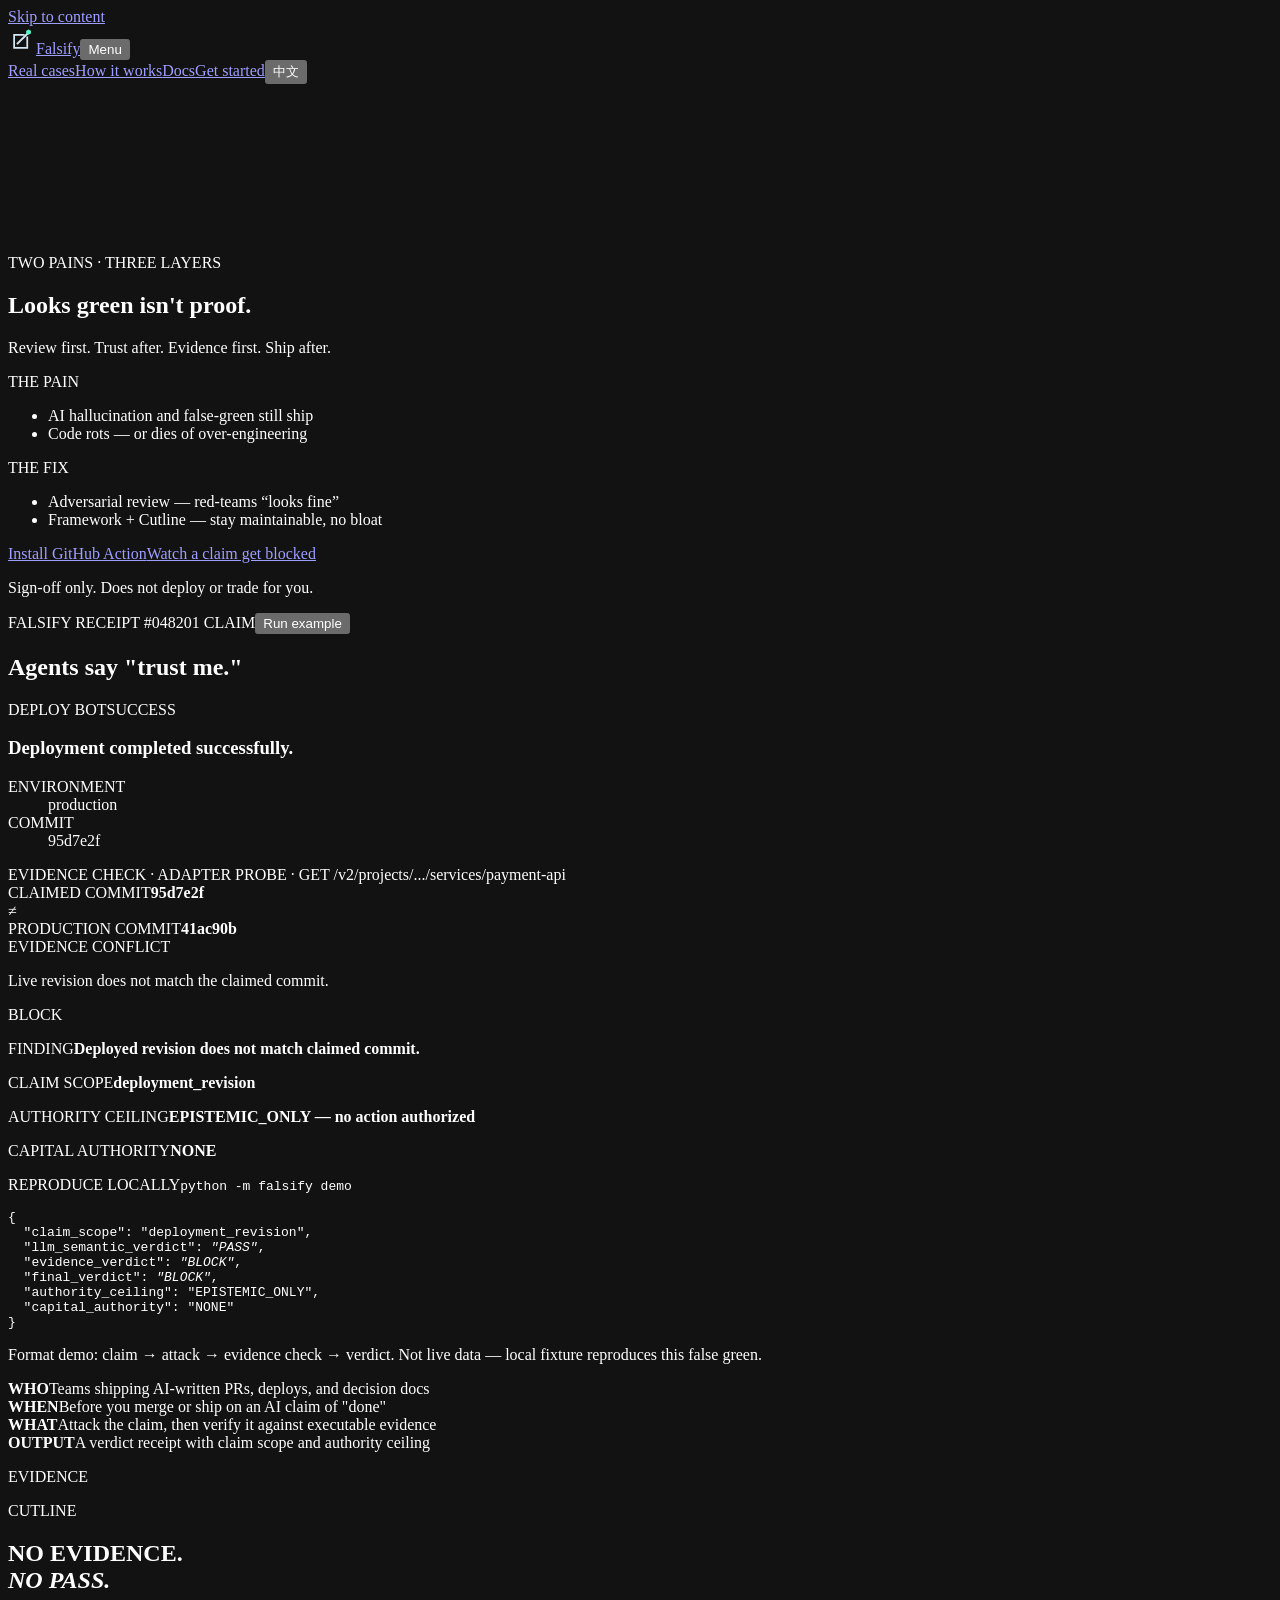
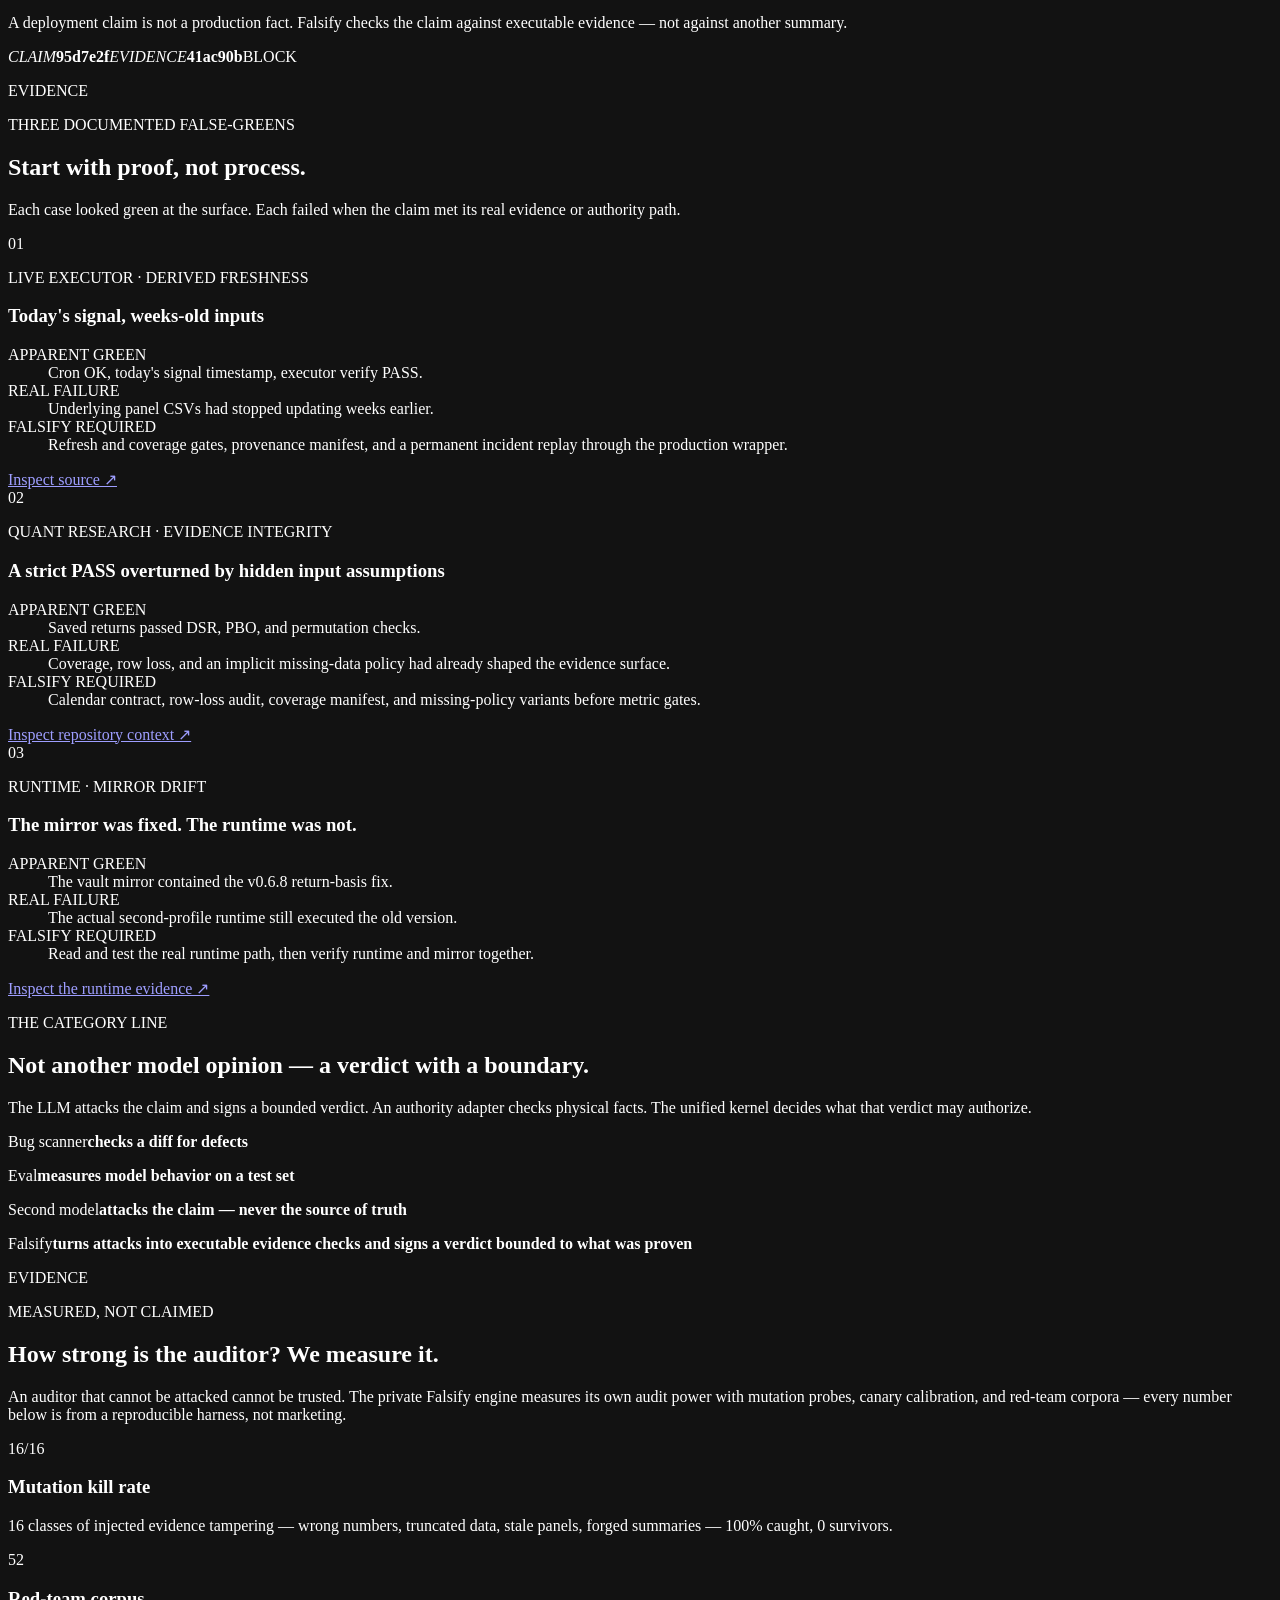
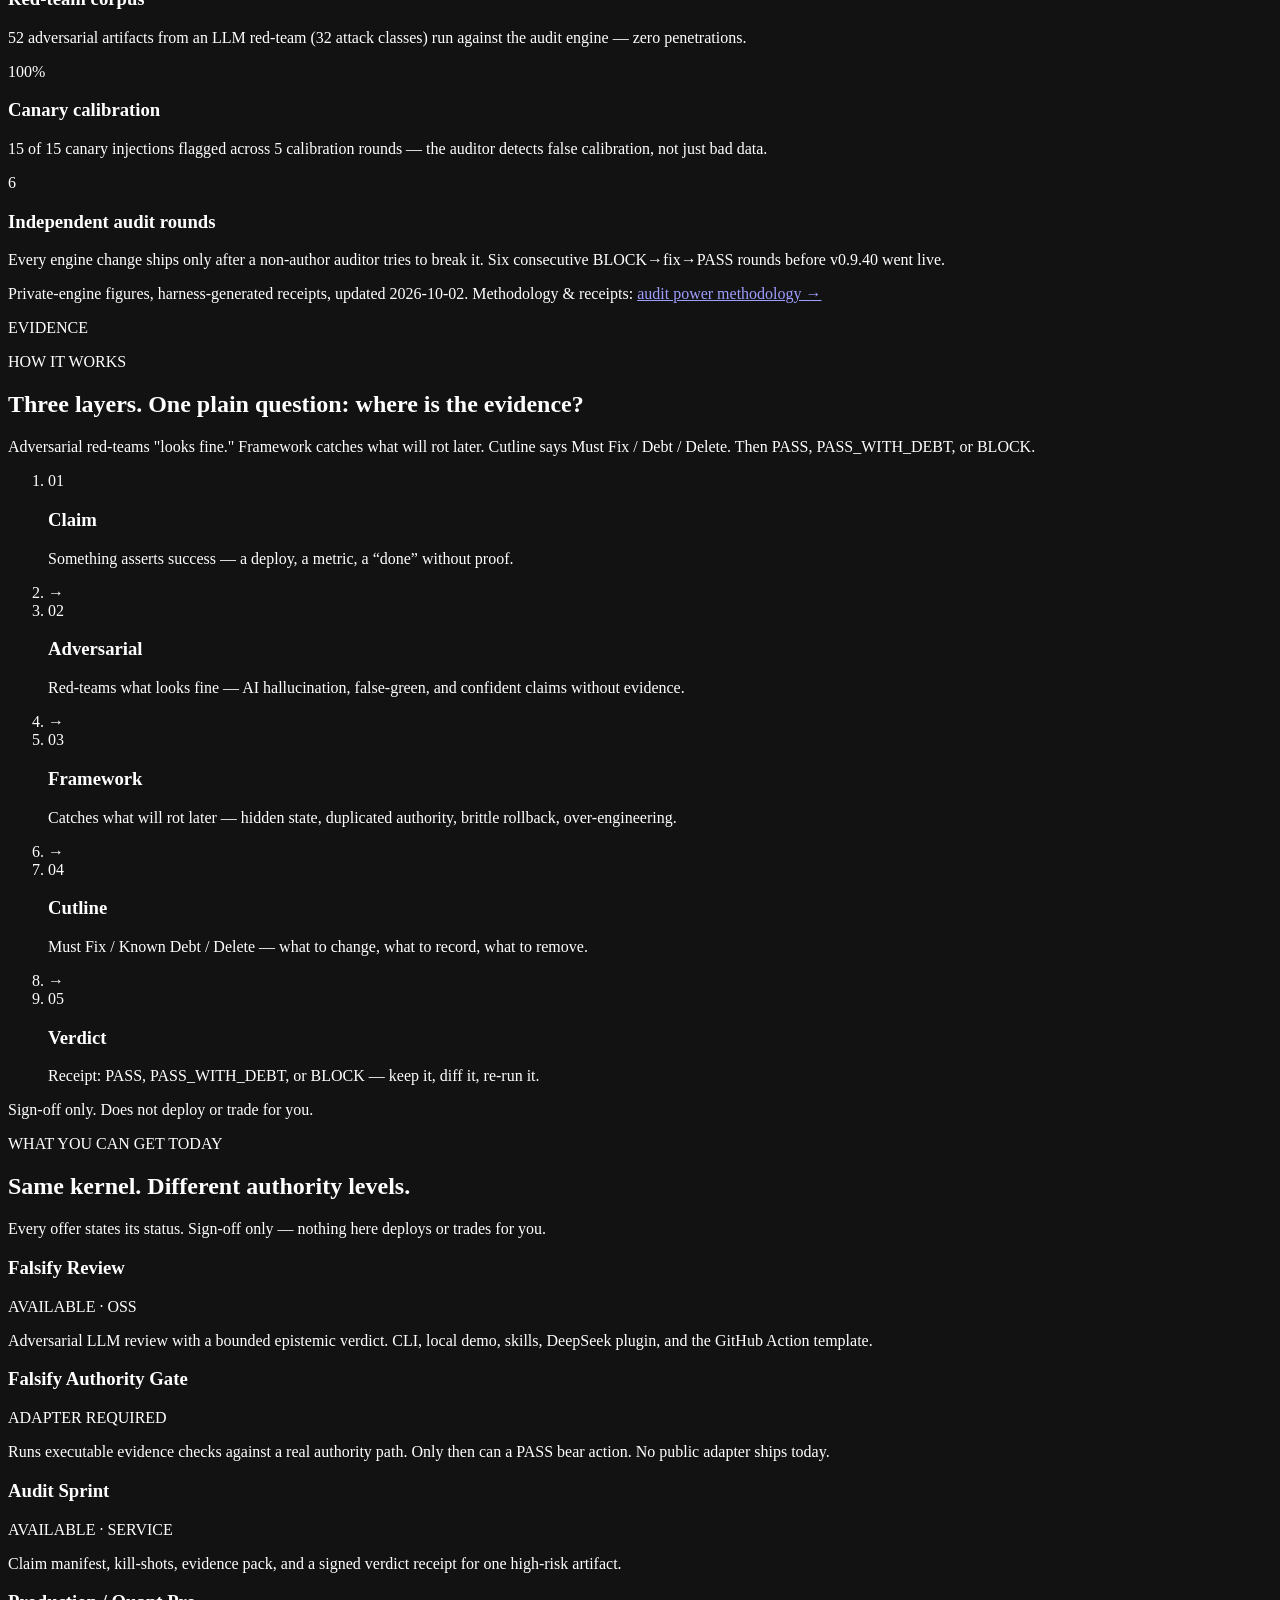
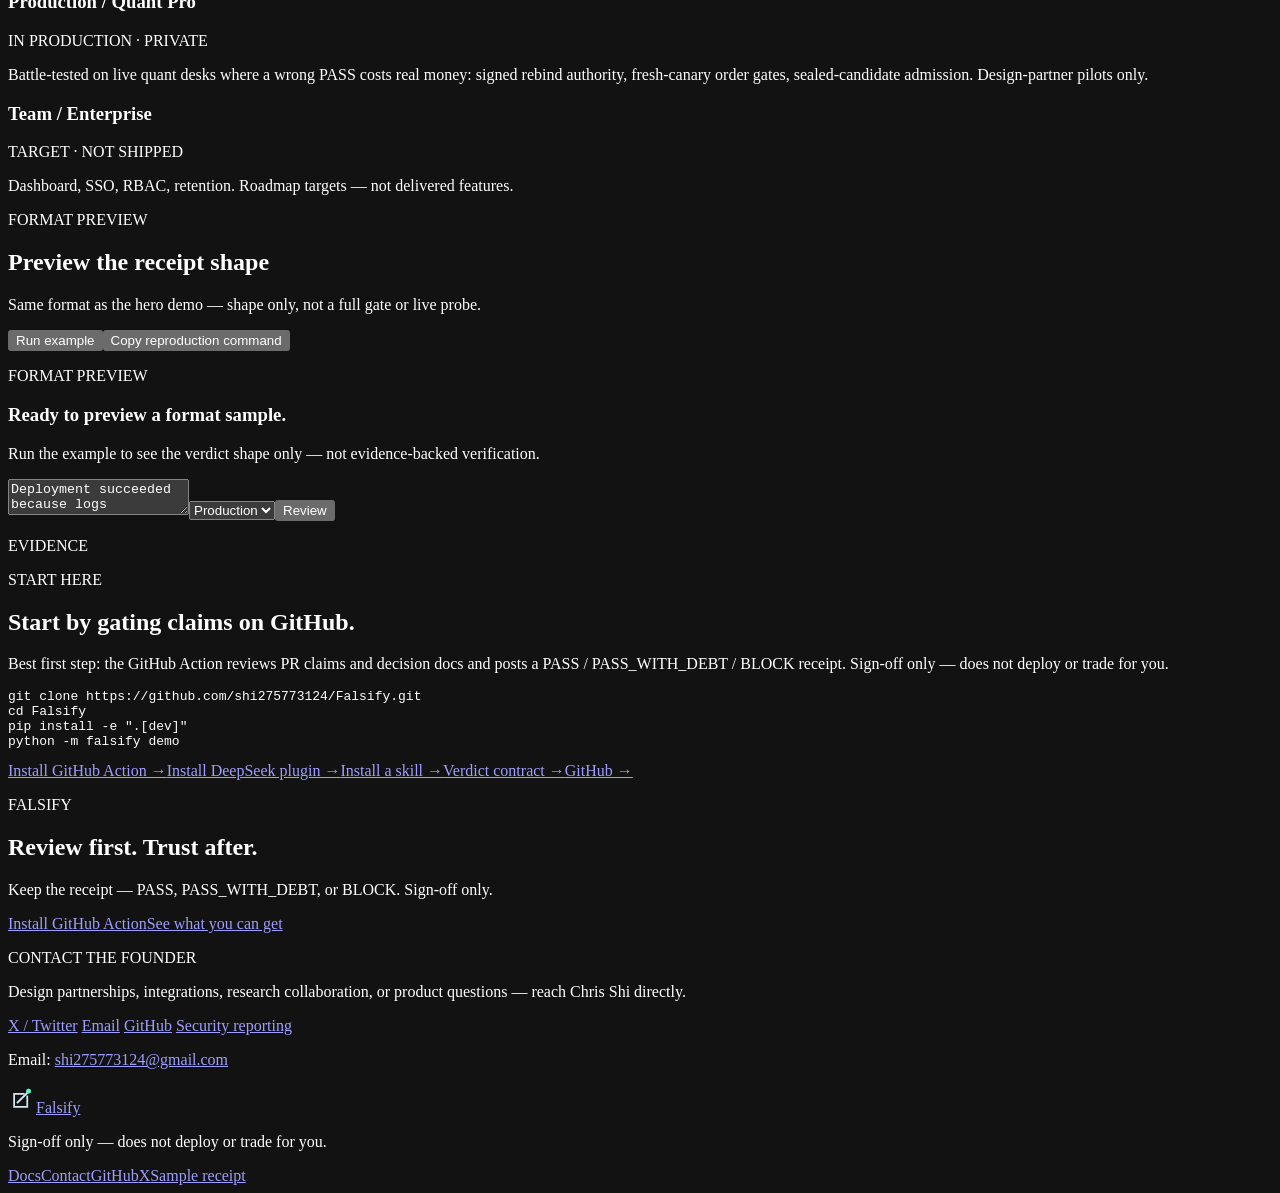
==== commit a456e49b: "feat(web): show measured audit power on public homepage - New #audit-power section: MKR 16/16, red-t" ====
--- a/design/falsify-flow-candidate/index.html
+++ b/design/falsify-flow-candidate/index.html
@@ -72,6 +72,7 @@
 <article><div class="case-number">03</div><p class="case-domain" data-i18n="caseThreeDomain">RUNTIME · MIRROR DRIFT</p><h3 data-i18n="caseThreeTitle">The mirror was fixed. The runtime was not.</h3><dl><div><dt data-i18n="apparentGreen">APPARENT GREEN</dt><dd data-i18n="caseThreeGreen">The vault mirror contained the v0.6.8 return-basis fix.</dd></div><div><dt data-i18n="realFailure">REAL FAILURE</dt><dd data-i18n="caseThreeFail">The actual second-profile runtime still executed the old version.</dd></div><div><dt data-i18n="falsifyRequired">FALSIFY REQUIRED</dt><dd data-i18n="caseThreeReq">Read and test the real runtime path, then verify runtime and mirror together.</dd></div></dl><a href="/examples/real-cases/05-second-runtime-v068-sync-false-green" data-lang-path="/examples/real-cases/05-second-runtime-v068-sync-false-green"  data-i18n="inspectArchitecture">Inspect the runtime evidence ↗</a></article>
 </div></div></section>
 <section class="dark distinction" id="difference" data-reveal><div class="shell"><div><p class="eyebrow" data-i18n="differenceLabel">THE CATEGORY LINE</p><h2 data-i18n="differenceTitle">Not another model opinion — a verdict with a boundary.</h2><p class="distinction-lead" data-i18n="differenceLead">The LLM attacks the claim and signs a bounded verdict. An authority adapter checks physical facts. The unified kernel decides what that verdict may authorize.</p></div><div class="comparison"><p><span data-i18n="bugScanner">Bug scanner</span><b data-i18n="bugScannerText">checks a diff for defects</b></p><p><span data-i18n="eval">Eval</span><b data-i18n="evalText">measures model behavior on a test set</b></p><p><span data-i18n="secondAi">Second model</span><b data-i18n="secondAiText">attacks the claim — never the source of truth</b></p><p class="is-falsify"><span>Falsify</span><b data-i18n="falsifyText">turns attacks into executable evidence checks and signs a verdict bounded to what was proven</b></p></div></div></section>
+<section class="paper section audit-power-section evidence-doc" id="audit-power" data-reveal><div class="shell"><div class="section-head"><p class="doc-chrome" aria-hidden="true"><span data-i18n="evidenceChrome">EVIDENCE</span></p><p class="eyebrow" data-i18n="powerLabel">MEASURED, NOT CLAIMED</p><h2 data-i18n="powerTitle">How strong is the auditor? We measure it.</h2><p data-i18n="powerLead">An auditor that cannot be attacked cannot be trusted. The private Falsify engine measures its own audit power with mutation probes, canary calibration, and red-team corpora — every number below is from a reproducible harness, not marketing.</p></div><div class="power-grid"><article class="power-card"><p class="power-value">16/16</p><h3 data-i18n="powerMkrName">Mutation kill rate</h3><p data-i18n="powerMkrText">16 classes of injected evidence tampering — wrong numbers, truncated data, stale panels, forged summaries — 100% caught, 0 survivors.</p></article><article class="power-card"><p class="power-value">52</p><h3 data-i18n="powerRedName">Red-team corpus</h3><p data-i18n="powerRedText">52 adversarial artifacts from an LLM red-team (32 attack classes) run against the audit engine — zero penetrations.</p></article><article class="power-card"><p class="power-value">100%</p><h3 data-i18n="powerChrName">Canary calibration</h3><p data-i18n="powerChrText">15 of 15 canary injections flagged across 5 calibration rounds — the auditor detects false calibration, not just bad data.</p></article><article class="power-card"><p class="power-value">6</p><h3 data-i18n="powerAuditName">Independent audit rounds</h3><p data-i18n="powerAuditText">Every engine change ships only after a non-author auditor tries to break it. Six consecutive BLOCK→fix→PASS rounds before v0.9.40 went live.</p></article></div><p class="power-footnote" data-i18n="powerFootnote">Private-engine figures, harness-generated receipts, updated 2026-10-02. Methodology &amp; receipts: <a href="/docs/audit-power.html" data-lang-path="/docs/audit-power.html" data-i18n="powerMethodLink">audit power methodology →</a></p></div></section>
 <section class="paper section evidence-doc" id="how" data-reveal><div class="shell"><div class="section-head"><p class="doc-chrome" aria-hidden="true"><span data-i18n="evidenceChrome">EVIDENCE</span></p><p class="eyebrow" data-i18n="howLabel">HOW IT WORKS</p><h2 data-i18n="howTitle">Three layers. One plain question: where is the evidence?</h2><p data-i18n="howLead">Adversarial red-teams "looks fine." Framework catches what will rot later. Cutline says Must Fix / Debt / Delete. Then PASS, PASS_WITH_DEBT, or BLOCK.</p></div>
 <ol class="process-flow" aria-label="Claim to verdict process">
   <li class="flow-node" data-reveal data-reveal-stagger>
@@ -106,7 +107,7 @@
 </ol>
 <p class="flow-boundary" data-i18n="stepGate">Sign-off only. Does not deploy or trade for you.</p>
 </div></section>
-<section class="dark section delivery" id="delivery" data-reveal><div class="shell"><div class="section-head"><p class="eyebrow" data-i18n="deliveryLabel">WHAT YOU CAN GET TODAY</p><h2 data-i18n="deliveryTitle">Same kernel. Different authority levels.</h2><p data-i18n="deliveryLead">Every offer states its status. Sign-off only — nothing here deploys or trades for you.</p></div><div class="delivery-list"><article><header><h3 data-i18n="d1Name">Falsify Review</h3><span class="status-badge is-available" data-i18n="d1Status">AVAILABLE · OSS</span></header><p data-i18n="d1Text">Adversarial LLM review with a bounded epistemic verdict. CLI, local demo, skills, DeepSeek plugin, and the GitHub Action template.</p></article><article><header><h3 data-i18n="d2Name">Falsify Authority Gate</h3><span class="status-badge is-adapter" data-i18n="d2Status">ADAPTER REQUIRED</span></header><p data-i18n="d2Text">Runs executable evidence checks against a real authority path. Only then can a PASS bear action. No public adapter ships today.</p></article><article><header><h3 data-i18n="d3Name">Audit Sprint</h3><span class="status-badge is-available" data-i18n="d3Status">AVAILABLE · SERVICE</span></header><p data-i18n="d3Text">Claim manifest, kill-shots, evidence pack, and a signed verdict receipt for one high-risk artifact.</p></article><article><header><h3 data-i18n="d4Name">Production / Quant Pro</h3><span class="status-badge is-partner" data-i18n="d4Status">DESIGN PARTNER · PRIVATE</span></header><p data-i18n="d4Text">Integrated per concrete authority path — deploy, data, or execution. Scoped pilots, not self-serve.</p></article><article><header><h3 data-i18n="d5Name">Team / Enterprise</h3><span class="status-badge is-target" data-i18n="d5Status">TARGET · NOT SHIPPED</span></header><p data-i18n="d5Text">Dashboard, SSO, RBAC, retention. Roadmap targets — not delivered features.</p></article></div></div></section>
+<section class="dark section delivery" id="delivery" data-reveal><div class="shell"><div class="section-head"><p class="eyebrow" data-i18n="deliveryLabel">WHAT YOU CAN GET TODAY</p><h2 data-i18n="deliveryTitle">Same kernel. Different authority levels.</h2><p data-i18n="deliveryLead">Every offer states its status. Sign-off only — nothing here deploys or trades for you.</p></div><div class="delivery-list"><article><header><h3 data-i18n="d1Name">Falsify Review</h3><span class="status-badge is-available" data-i18n="d1Status">AVAILABLE · OSS</span></header><p data-i18n="d1Text">Adversarial LLM review with a bounded epistemic verdict. CLI, local demo, skills, DeepSeek plugin, and the GitHub Action template.</p></article><article><header><h3 data-i18n="d2Name">Falsify Authority Gate</h3><span class="status-badge is-adapter" data-i18n="d2Status">ADAPTER REQUIRED</span></header><p data-i18n="d2Text">Runs executable evidence checks against a real authority path. Only then can a PASS bear action. No public adapter ships today.</p></article><article><header><h3 data-i18n="d3Name">Audit Sprint</h3><span class="status-badge is-available" data-i18n="d3Status">AVAILABLE · SERVICE</span></header><p data-i18n="d3Text">Claim manifest, kill-shots, evidence pack, and a signed verdict receipt for one high-risk artifact.</p></article><article><header><h3 data-i18n="d4Name">Production / Quant Pro</h3><span class="status-badge is-partner" data-i18n="d4Status">IN PRODUCTION · PRIVATE</span></header><p data-i18n="d4Text">Battle-tested on live quant desks where a wrong PASS costs real money: signed rebind authority, fresh-canary order gates, sealed-candidate admission. Design-partner pilots only.</p></article><article><header><h3 data-i18n="d5Name">Team / Enterprise</h3><span class="status-badge is-target" data-i18n="d5Status">TARGET · NOT SHIPPED</span></header><p data-i18n="d5Text">Dashboard, SSO, RBAC, retention. Roadmap targets — not delivered features.</p></article></div></div></section>
 <section class="dark section compact-try" id="try" data-reveal><div class="shell try-grid"><div><p class="eyebrow" data-i18n="tryLabel">FORMAT PREVIEW</p><h2 data-i18n="tryTitle">Preview the receipt shape</h2><p data-i18n="tryLead">Same format as the hero demo — shape only, not a full gate or live probe.</p><div class="workbench-actions"><button class="button primary" type="button" id="run-example" data-i18n="runExample">Run example</button><button class="button ghost" type="button" id="copy-artifact" data-i18n="copyArtifact">Copy reproduction command</button></div><p id="copy-status" class="status" aria-live="polite"></p></div><output class="result-panel" id="result" aria-live="polite"><p class="result-label" data-i18n="resultLabel">FORMAT PREVIEW</p><h3 data-i18n="resultTitle">Ready to preview a format sample.</h3><p data-i18n="resultLead">Run the example to see the verdict shape only — not evidence-backed verification.</p></output></div><div class="hidden-review"><textarea id="claim">Deployment succeeded because logs completed. Another AI found no issue. No post-deploy state probe or rollback evidence was retained.</textarea><select id="scenario"><option value="production" selected>Production</option></select><button id="review-claim" type="button">Review</button></div></section>
 <section class="paper compact-meta evidence-doc" data-reveal><div class="shell meta-grid"><div><p class="doc-chrome" aria-hidden="true"><span data-i18n="evidenceChrome">EVIDENCE</span></p><p class="eyebrow" data-i18n="installLabel">START HERE</p><h2 data-i18n="installTitle">Start by gating claims on GitHub.</h2><p data-i18n="installLead">Best first step: the GitHub Action reviews PR claims and decision docs and posts a PASS / PASS_WITH_DEBT / BLOCK receipt. Sign-off only — does not deploy or trade for you.</p></div><pre><code>git clone https://github.com/shi275773124/Falsify.git
 cd Falsify
